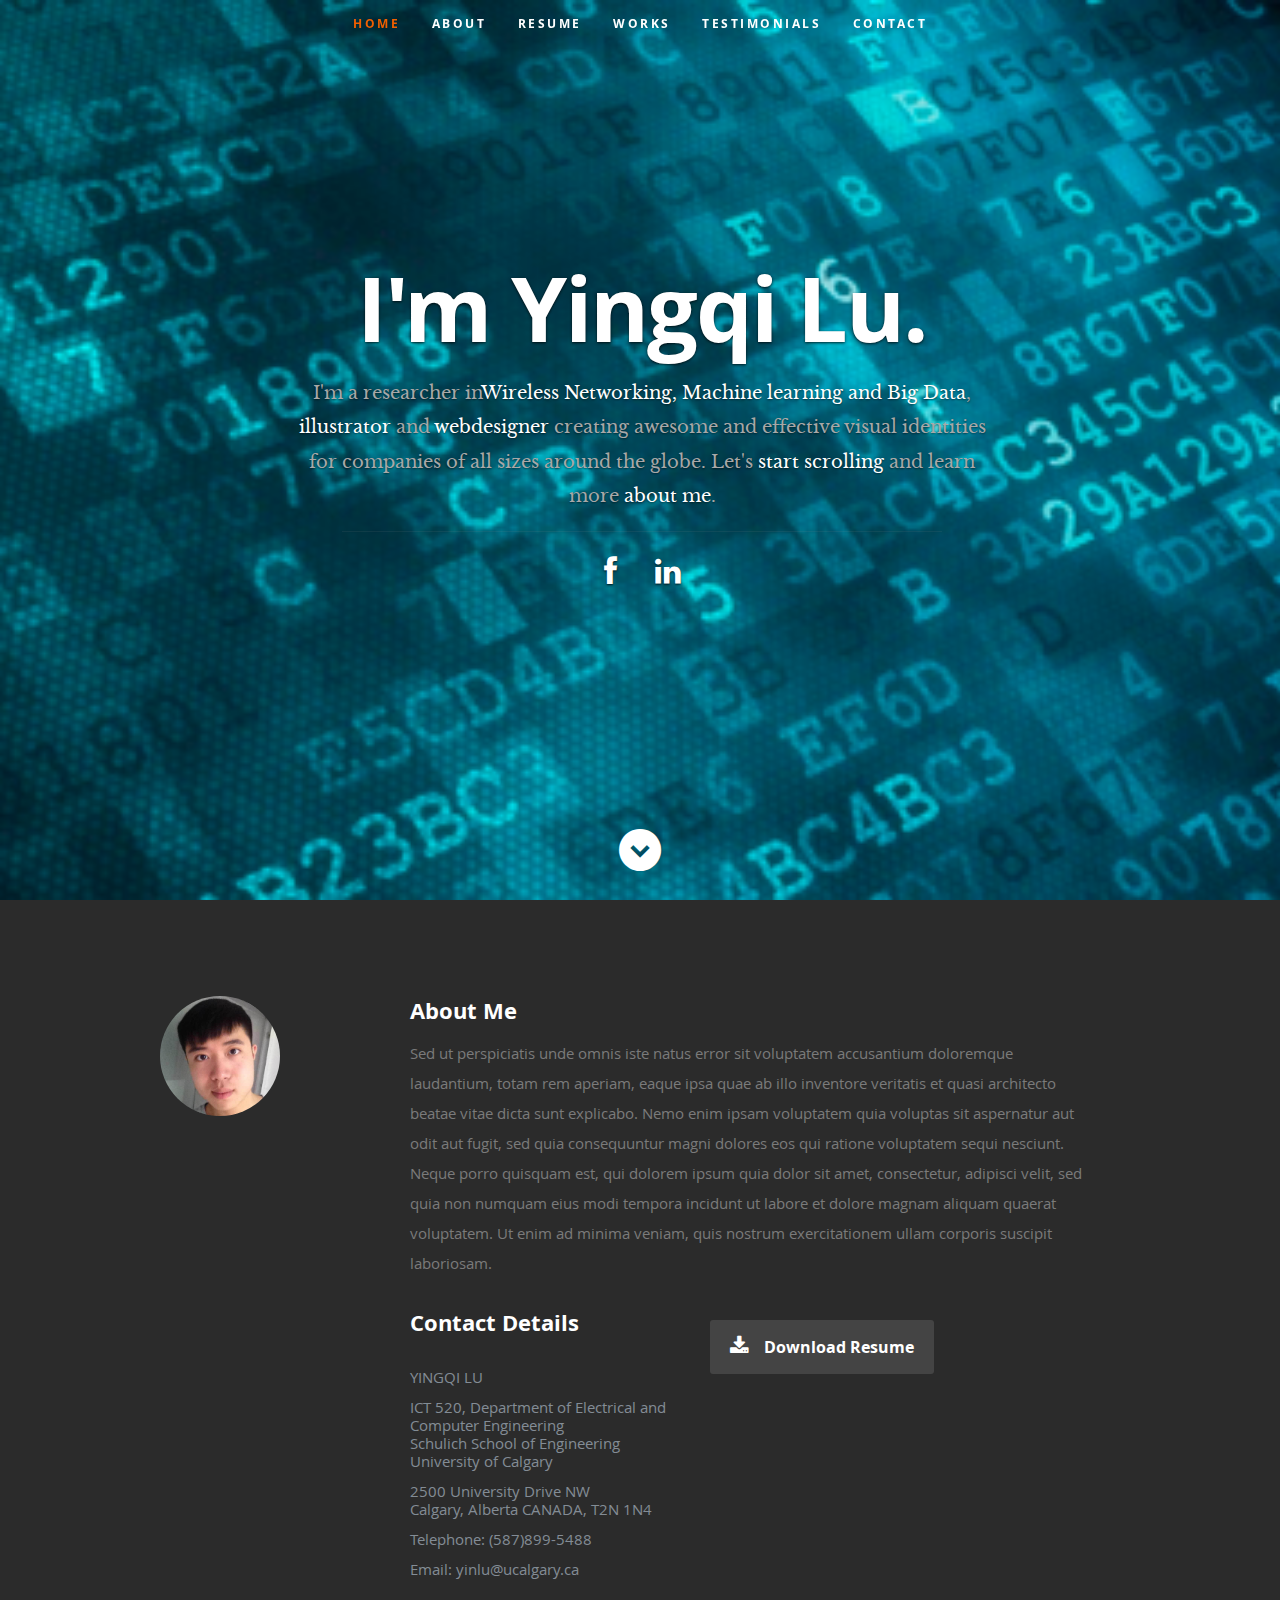
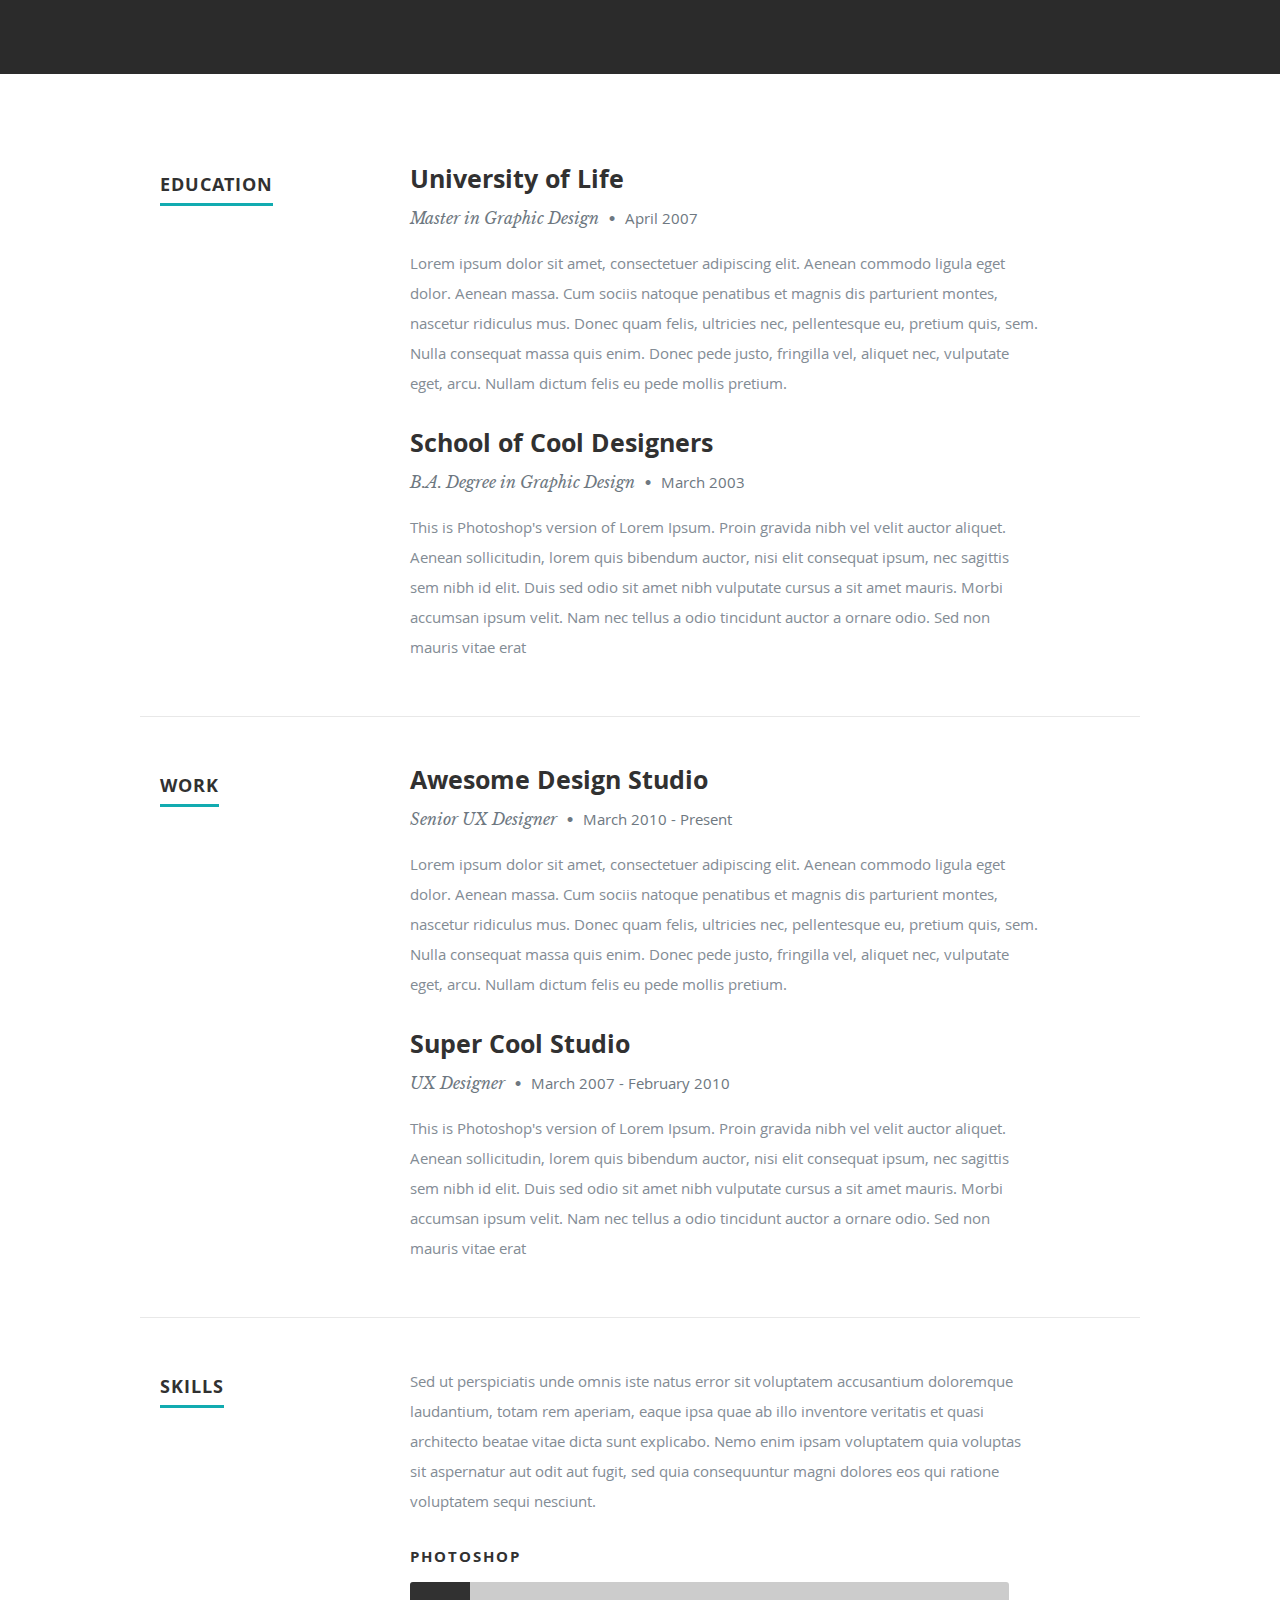
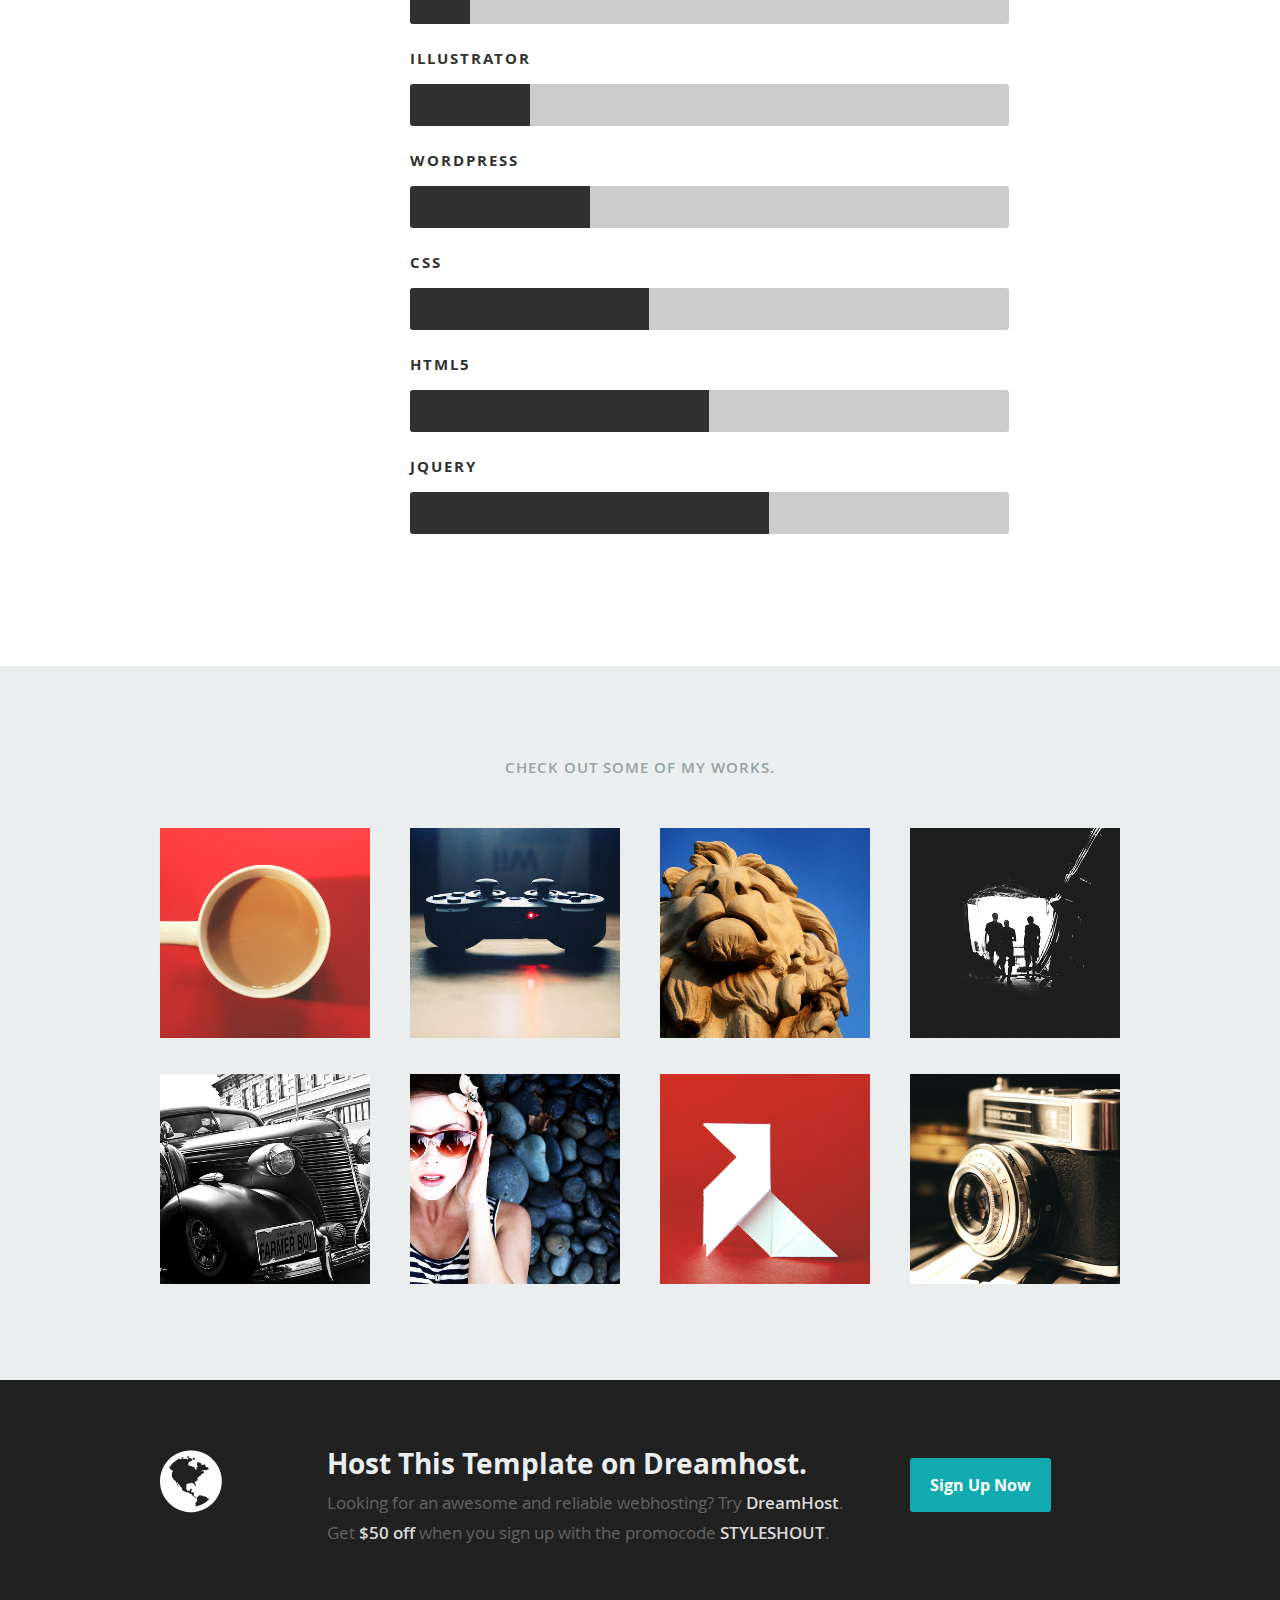
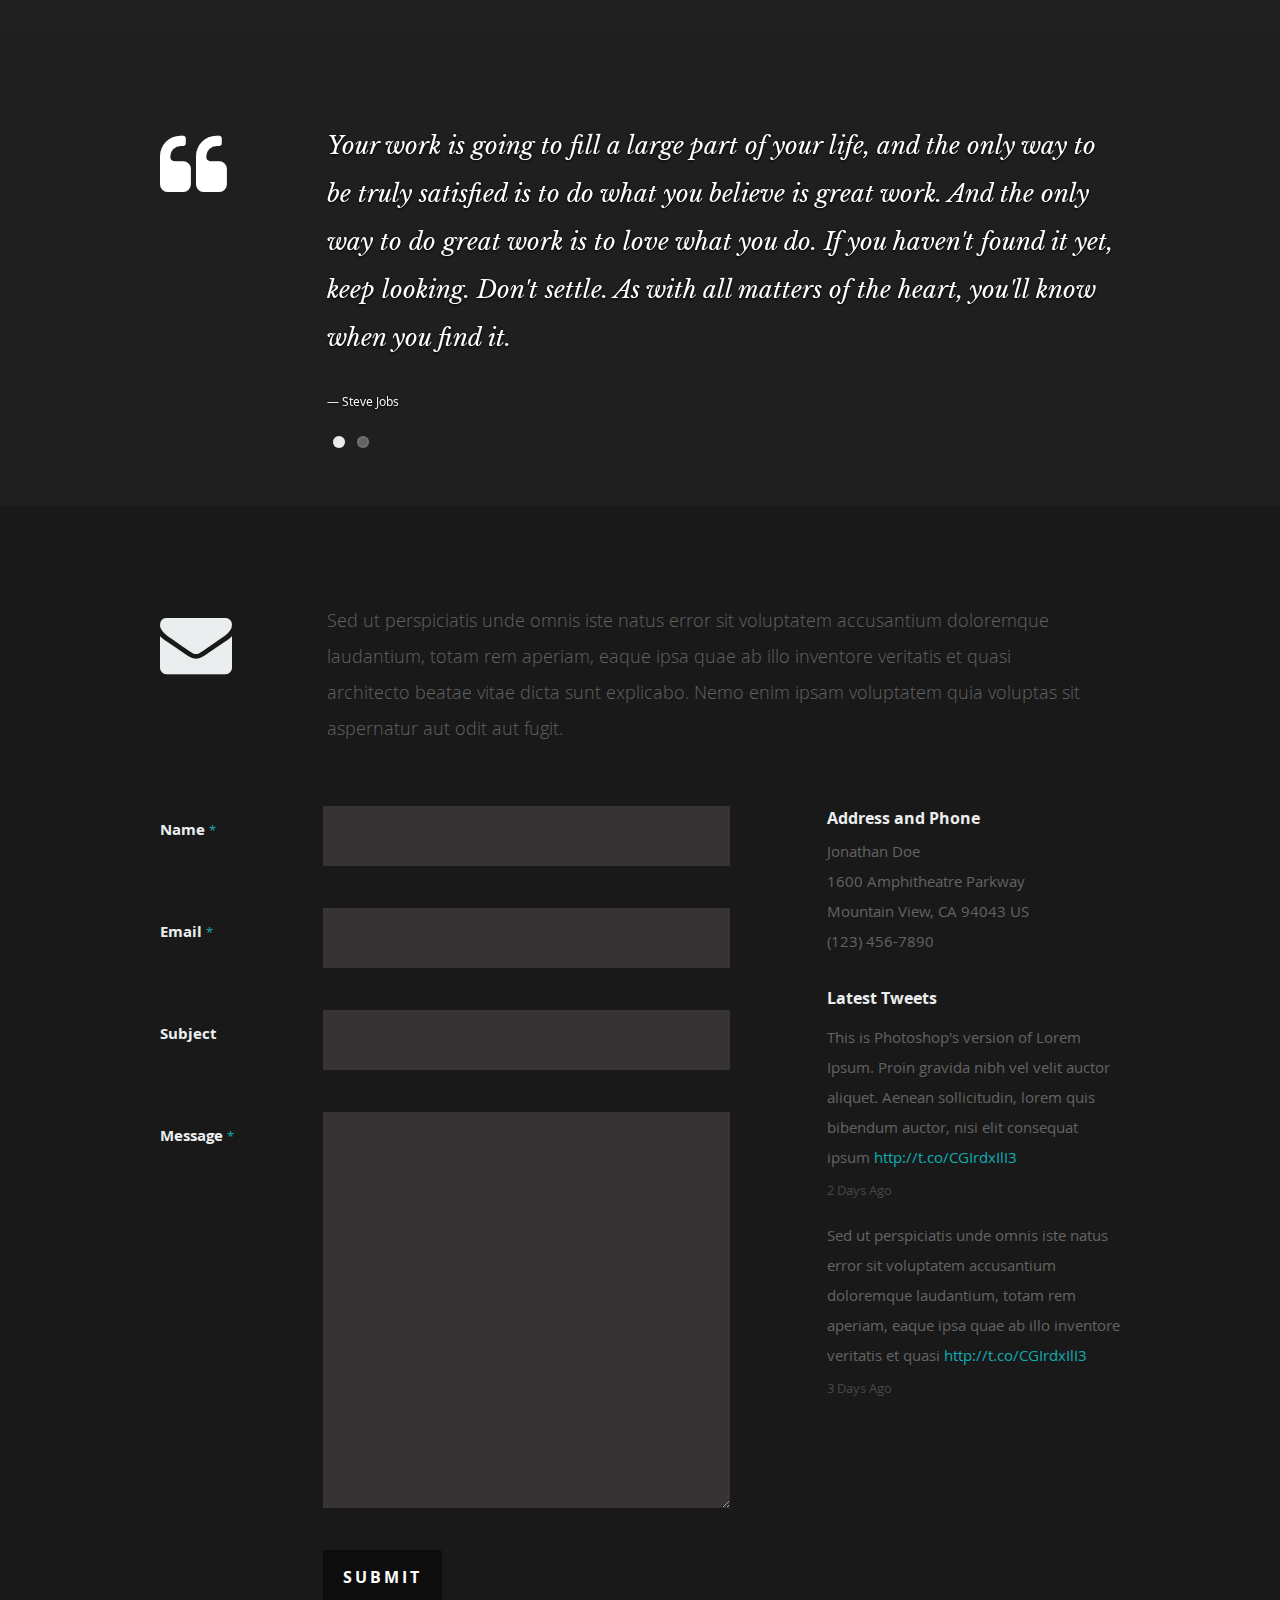
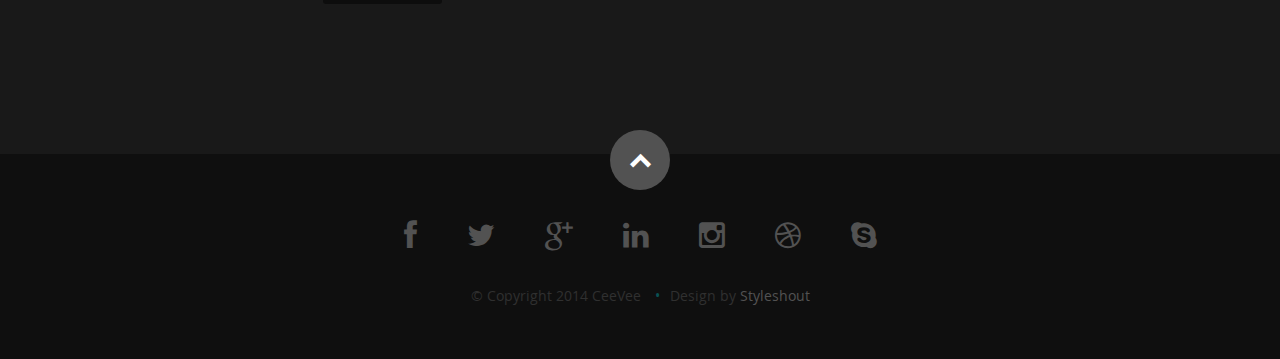
==== Yingqi_Webpage/index.html @ 2af3cd2d "This is work do for Yingqi Lu's Webpage" ====
﻿<!DOCTYPE html> 
<!-- ---- 有改动,但暂时没研究啥意思，或需要改否 ---- -->
<!--[if lt IE 8 ]--><html class="no-js ie ie7" lang="en"> <!--[endif]-->
<!--[if IE 8 ]--><html class="no-js ie ie8" lang="en"> <!--[endif]-->
<!--[if (gte IE 8)|!(IE)]><!--><html class="no-js" lang="en"> <!--<![endif]-->
<head>

   <!-- Basic Page Needs 
   ---- 此处改动了网页标签名称以及描述，meta标签后的东西不是给浏览网页者看的，所以网页上不会显示 ----
   ================================================== -->
   <meta charset="utf-8">
	<title>Yingqi Lu's Homepage</title>
	<meta name="description" content="Personal homepage of Yingqi Lu">
	<meta name="author" content="">

   <!-- Mobile Specific Metas
   ================================================== -->
	<meta name="viewport" content="width=device-width, initial-scale=1, maximum-scale=1">

	<!-- CSS 
   ---- 需研究，为啥可以不加type="text/css" ----
   ================================================== -->
   <link rel="stylesheet" href="css/default.css">
	<link rel="stylesheet" href="css/layout.css">
   <link rel="stylesheet" href="css/media-queries.css ">
   <link rel="stylesheet" href="css/magnific-popup.css">

   <!-- Script 
   ---- 为啥可以不加type="text/javascript" ----
   ================================================== -->
	<script src="js/modernizr.js"></script>

   <!-- Favicons 
   ---- 收藏夹图标，可改 ----
	================================================== -->
	<link rel="shortcut icon" href="favicon.png" >

   <!-- URL target
   ---- 新添加：Using for downloading with new page ---- 
   ================================================== -->
   <base target="_blank">

</head>

<body>

   <!-- Header
   ================================================== -->
   <header id="home">

      <nav id="nav-wrap">
         <!-- ---- show nav 和 hide nav 给mobile user用，待研究 ---- -->
         <a class="mobile-btn" href="#nav-wrap" title="Show navigation">Show navigation</a>
	      <a class="mobile-btn" href="#" title="Hide navigation">Hide navigation</a>

         <ul id="nav" class="nav">
            <li class="current"><a class="smoothscroll" href="#home">Home</a></li>
            <li><a class="smoothscroll" href="#about">About</a></li>
	         <li><a class="smoothscroll" href="#resume">Resume</a></li>
            <li><a class="smoothscroll" href="#portfolio">Works</a></li>
            <li><a class="smoothscroll" href="#testimonials">Testimonials</a></li>
            <li><a class="smoothscroll" href="#contact">Contact</a></li>
         </ul> <!-- end #nav -->

      </nav> <!-- end #nav-wrap -->

      <div class="row banner">
         <div class="banner-text">
            <h1 class="responsive-headline">I'm Yingqi Lu.</h1>
            <h3>I'm a researcher in<span>Wireless Networking, Machine learning and Big Data</span>, <span>illustrator</span> and <span>webdesigner</span> creating awesome and
            effective visual identities for companies of all sizes around the globe. Let's <a class="smoothscroll" href="#about">start scrolling</a>
            and learn more <a class="smoothscroll" href="#about">about me</a>.</h3>
            <hr />
            <ul class="social">
               <!-- ---- 没有链接的暂时先注释掉了 ---- -->
               <li><a href="https://www.facebook.com/lyqet"><i class="fa fa-facebook"></i></a></li>
               <!--li><a href="#"><i class="fa fa-twitter"></i></a></li-->
               <!--li><a href="#"><i class="fa fa-google-plus"></i></a></li-->
               <li><a href="https://www.linkedin.com/pub/yingqi-lu/a4/7b/729"><i class="fa fa-linkedin"></i></a></li>
               <!--li><a href="#"><i class="fa fa-instagram"></i></a></li-->
               <!--li><a href="#"><i class="fa fa-dribbble"></i></a></li-->
               <!--li><a href="#"><i class="fa fa-skype"></i></a></li-->
            </ul>
         </div>
      </div>

      <p class="scrolldown">
         <a class="smoothscroll" href="#about"><i class="icon-down-circle"></i></a>
      </p>

   </header> <!-- Header End -->


   <!-- About Section
   ================================================== -->
   <section id="about">

      <div class="row">

         <div class="three columns">

            <img class="profile-pic"  src="images/profilepic.jpg" alt="" />

         </div>

         <div class="nine columns main-col">

            <h2>About Me</h2>

            <p>Sed ut perspiciatis unde omnis iste natus error sit voluptatem accusantium doloremque laudantium, totam rem aperiam,
            eaque ipsa quae ab illo inventore veritatis et quasi architecto beatae vitae dicta sunt explicabo. Nemo enim ipsam
            voluptatem quia voluptas sit aspernatur aut odit aut fugit, sed quia consequuntur magni dolores eos qui ratione
            voluptatem sequi nesciunt. Neque porro quisquam est, qui dolorem ipsum quia dolor sit amet, consectetur, adipisci velit,
            sed quia non numquam eius modi tempora incidunt ut labore et dolore magnam aliquam quaerat voluptatem.
            Ut enim ad minima veniam, quis nostrum exercitationem ullam corporis suscipit laboriosam.
            </p>

            <div class="row">

               <div class="columns contact-details">

                  <h2>Contact Details</h2>
                  <p class="address">   
                     <!-- ---- 加了<ul> <li>标签，无序列表,修改了格式换行等 ---- -->
						   <ul>
                        <li><span>YINGQI LU</span></li> <!-- ---- 可加style改颜色，可加了<i>标签斜体字 ---- -->
                        <li><span>ICT 520, Department of Electrical and Computer Engineering<br>Schulich School of Engineering<br>University of Calgary</span></li>
                        <li><span>2500 University Drive NW<br>Calgary, Alberta CANADA, T2N 1N4</span></li>
                        <li><span>Telephone: (587)899-5488</span><br></li>
                        <li><span>Email: yinlu@ucalgary.ca</span></li>
                     </ul>
		            </p>

               </div>

               <div class="columns download">
                  <p>   <!-- ---- 添加下载的路径了,pdf文件放在此文件夹里就行了 ---- -->
                     <a href="resume/resume_sample.pdf" class="button"><i class="fa fa-download"></i>Download Resume</a>
                  </p>
               </div>

            </div> <!-- end row -->

         </div> <!-- end .main-col -->

      </div>

   </section> <!-- About Section End-->


   <!-- Resume Section
   ================================================== -->
   <section id="resume">

      <!-- Education
      =============================================== -->
      <div class="row education">

         <div class="three columns header-col">
            <h1><span>Education</span></h1>
         </div>

         <div class="nine columns main-col">

            <div class="row item">

               <div class="twelve columns">

                  <h3>University of Life</h3>
                  <p class="info">Master in Graphic Design <span>&bull;</span> <em class="date">April 2007</em></p>

                  <p>
                  Lorem ipsum dolor sit amet, consectetuer adipiscing elit. Aenean commodo ligula eget dolor. Aenean massa.
                  Cum sociis natoque penatibus et magnis dis parturient montes, nascetur ridiculus mus. Donec quam felis,
                  ultricies nec, pellentesque eu, pretium quis, sem. Nulla consequat massa quis enim.
                  Donec pede justo, fringilla vel, aliquet nec, vulputate eget, arcu. Nullam dictum felis eu pede mollis pretium.
                  </p>

               </div>

            </div> <!-- item end -->

            <div class="row item">

               <div class="twelve columns">

                  <h3>School of Cool Designers</h3>
                  <p class="info">B.A. Degree in Graphic Design <span>&bull;</span> <em class="date">March 2003</em></p>

                  <p>
                  This is Photoshop's version  of Lorem Ipsum. Proin gravida nibh vel velit auctor aliquet.
                  Aenean sollicitudin, lorem quis bibendum auctor, nisi elit consequat ipsum, nec sagittis sem
                  nibh id elit. Duis sed odio sit amet nibh vulputate cursus a sit amet mauris. Morbi accumsan
                  ipsum velit. Nam nec tellus a odio tincidunt auctor a ornare odio. Sed non  mauris vitae erat
                  </p>

               </div>

            </div> <!-- item end -->

         </div> <!-- main-col end -->

      </div> <!-- End Education -->


      <!-- Work
      ============================================== -->
      <div class="row work">

         <div class="three columns header-col">
            <h1><span>Work</span></h1>
         </div>

         <div class="nine columns main-col">

            <div class="row item">

               <div class="twelve columns">

                  <h3>Awesome Design Studio</h3>
                  <p class="info">Senior UX Designer <span>&bull;</span> <em class="date">March 2010 - Present</em></p>

                  <p>
                  Lorem ipsum dolor sit amet, consectetuer adipiscing elit. Aenean commodo ligula eget dolor. Aenean massa.
                  Cum sociis natoque penatibus et magnis dis parturient montes, nascetur ridiculus mus. Donec quam felis,
                  ultricies nec, pellentesque eu, pretium quis, sem. Nulla consequat massa quis enim.
                  Donec pede justo, fringilla vel, aliquet nec, vulputate eget, arcu. Nullam dictum felis eu pede mollis pretium.
                  </p>

               </div>

            </div> <!-- item end -->

            <div class="row item">

               <div class="twelve columns">

                  <h3>Super Cool Studio</h3>
                  <p class="info">UX Designer <span>&bull;</span> <em class="date">March 2007 - February 2010</em></p>

                  <p>
                  This is Photoshop's version  of Lorem Ipsum. Proin gravida nibh vel velit auctor aliquet.
                  Aenean sollicitudin, lorem quis bibendum auctor, nisi elit consequat ipsum, nec sagittis sem
                  nibh id elit. Duis sed odio sit amet nibh vulputate cursus a sit amet mauris. Morbi accumsan
                  ipsum velit. Nam nec tellus a odio tincidunt auctor a ornare odio. Sed non  mauris vitae erat
                  </p>

               </div>

            </div> <!-- item end -->

         </div> <!-- main-col end -->

      </div> <!-- End Work -->


      <!-- Skills
      =============================================== -->
      <div class="row skill">

         <div class="three columns header-col">
            <h1><span>Skills</span></h1>
         </div>

         <div class="nine columns main-col">

            <p>Sed ut perspiciatis unde omnis iste natus error sit voluptatem accusantium doloremque laudantium, totam rem aperiam,
            eaque ipsa quae ab illo inventore veritatis et quasi architecto beatae vitae dicta sunt explicabo. Nemo enim ipsam
            voluptatem quia voluptas sit aspernatur aut odit aut fugit, sed quia consequuntur magni dolores eos qui ratione
            voluptatem sequi nesciunt.
            </p>

				<div class="bars">

				   <ul class="skills">  <!-- ---- layout.css的328行开始 ---- -->
					   <li><span class="bar-expand photoshop"></span><em>Photoshop</em></li>
                  <li><span class="bar-expand illustrator"></span><em>Illustrator</em></li>
						<li><span class="bar-expand wordpress"></span><em>Wordpress</em></li>
						<li><span class="bar-expand css"></span><em>CSS</em></li>
						<li><span class="bar-expand html5"></span><em>HTML5</em></li>
                  <li><span class="bar-expand jquery"></span><em>jQuery</em></li>
					</ul>

				</div><!-- end skill-bars -->

			</div> <!-- main-col end -->

      </div> <!-- End skills -->

   </section> <!-- Resume Section End-->


   <!-- Portfolio Section
   ================================================== -->
   <section id="portfolio">

      <div class="row">

         <div class="twelve columns collapsed">

            <h1>Check Out Some of My Works.</h1>

            <!-- portfolio-wrapper -->
            <div id="portfolio-wrapper" class="bgrid-quarters s-bgrid-thirds cf">

          	   <div class="columns portfolio-item">
                  <div class="item-wrap">

                     <a href="#modal-01" title="">
                        <img alt="" src="images/portfolio/coffee.jpg">
                        <div class="overlay">
                           <div class="portfolio-item-meta">
          					      <h5>Coffee</h5>
                              <p>Illustrration</p>
          					   </div>
                        </div>
                        <div class="link-icon"><i class="icon-plus"></i></div>
                     </a>

                  </div>
          		</div> <!-- item end -->

               <div class="columns portfolio-item">
                  <div class="item-wrap">

                     <a href="#modal-02" title="">
                        <img alt="" src="images/portfolio/console.jpg">
                        <div class="overlay">
                           <div class="portfolio-item-meta">
          					      <h5>Console</h5>
                              <p>Web Development</p>
          					   </div>
                        </div>
                        <div class="link-icon"><i class="icon-plus"></i></div>
                     </a>

                  </div>
          		</div> <!-- item end -->

               <div class="columns portfolio-item">
                  <div class="item-wrap">

                     <a href="#modal-03" title="">
                        <img alt="" src="images/portfolio/judah.jpg">
                        <div class="overlay">
                           <div class="portfolio-item-meta">
          					      <h5>Judah</h5>
                              <p>Webdesign</p>
          					   </div>
                        </div>
                        <div class="link-icon"><i class="icon-plus"></i></div>
                     </a>

                  </div>
          		</div> <!-- item end -->

               <div class="columns portfolio-item">
                  <div class="item-wrap">

                     <a href="#modal-04" title="">
                        <img alt="" src="images/portfolio/into-the-light.jpg">
                        <div class="overlay">
                           <div class="portfolio-item-meta">
          					      <h5>Into The Light</h5>
                              <p>Photography</p>
          					   </div>
                        </div>
                        <div class="link-icon"><i class="icon-plus"></i></div>
                     </a>

                  </div>
          		</div> <!-- item end -->

               <div class="columns portfolio-item">
                  <div class="item-wrap">

                     <a href="#modal-05" title="">
                        <img alt="" src="images/portfolio/farmerboy.jpg">
                        <div class="overlay">
                           <div class="portfolio-item-meta">
          					      <h5>Farmer Boy</h5>
                              <p>Branding</p>
          					   </div>
                        </div>
                        <div class="link-icon"><i class="icon-plus"></i></div>
                     </a>

                  </div>
          		</div> <!-- item end -->

               <div class="columns portfolio-item">
                  <div class="item-wrap">

                     <a href="#modal-06" title="">
                        <img alt="" src="images/portfolio/girl.jpg">
                        <div class="overlay">
                           <div class="portfolio-item-meta">
          					      <h5>Girl</h5>
                              <p>Photography</p>
          					   </div>
                        </div>
                        <div class="link-icon"><i class="icon-plus"></i></div>
                     </a>

                  </div>
          		</div> <!-- item end -->

               <div class="columns portfolio-item">
                  <div class="item-wrap">

                     <a href="#modal-07" title="">
                        <img alt="" src="images/portfolio/origami.jpg">
                        <div class="overlay">
                           <div class="portfolio-item-meta">
          					      <h5>Origami</h5>
                              <p>Illustrration</p>
          					   </div>
                        </div>
                        <div class="link-icon"><i class="icon-plus"></i></div>
                     </a>

                  </div>
          		</div> <!-- item end -->

               <div class="columns portfolio-item">
                  <div class="item-wrap">

                     <a href="#modal-08" title="">
                        <img alt="" src="images/portfolio/retrocam.jpg">
                        <div class="overlay">
                           <div class="portfolio-item-meta">
          					      <h5>Retrocam</h5>
                              <p>Web Development</p>
          					   </div>
                        </div>
                        <div class="link-icon"><i class="icon-plus"></i></div>
                     </a>

                  </div>
          		</div>  <!-- item end -->

            </div> <!-- portfolio-wrapper end -->

         </div> <!-- twelve columns end -->


         <!-- Modal Popup
	      ============================================================= -->

         <div id="modal-01" class="popup-modal mfp-hide">

		      <img class="scale-with-grid" src="images/portfolio/modals/m-coffee.jpg" alt="" />

		      <div class="description-box">
			      <h4>Coffee Cup</h4>
			      <p>Proin gravida nibh vel velit auctor aliquet. Aenean sollicitudin, lorem quis bibendum auctor, nisi elit consequat ipsum, nec sagittis sem nibh id elit.</p>
               <span class="categories"><i class="fa fa-tag"></i>Branding, Webdesign</span>
		      </div>

            <div class="link-box">
               <a href="http://www.behance.net">Details</a>
		         <a class="popup-modal-dismiss">Close</a>
            </div>

	      </div><!-- modal-01 End -->

         <div id="modal-02" class="popup-modal mfp-hide">

		      <img class="scale-with-grid" src="images/portfolio/modals/m-console.jpg" alt="" />

		      <div class="description-box">
			      <h4>Console</h4>
			      <p>Proin gravida nibh vel velit auctor aliquet. Aenean sollicitudin, lorem quis bibendum auctor, nisi elit consequat ipsum, nec sagittis sem nibh id elit.</p>
               <span class="categories"><i class="fa fa-tag"></i>Branding, Web Development</span>
		      </div>

            <div class="link-box">
               <a href="http://www.behance.net">Details</a>
		         <a class="popup-modal-dismiss">Close</a>
            </div>

	      </div><!-- modal-02 End -->

         <div id="modal-03" class="popup-modal mfp-hide">

		      <img class="scale-with-grid" src="images/portfolio/modals/m-judah.jpg" alt="" />

		      <div class="description-box">
			      <h4>Judah</h4>
			      <p>Proin gravida nibh vel velit auctor aliquet. Aenean sollicitudin, lorem quis bibendum auctor, nisi elit consequat ipsum, nec sagittis sem nibh id elit.</p>
               <span class="categories"><i class="fa fa-tag"></i>Branding</span>
		      </div>

            <div class="link-box">
               <a href="http://www.behance.net">Details</a>
		         <a class="popup-modal-dismiss">Close</a>
            </div>

	      </div><!-- modal-03 End -->

         <div id="modal-04" class="popup-modal mfp-hide">

		      <img class="scale-with-grid" src="images/portfolio/modals/m-intothelight.jpg" alt="" />

		      <div class="description-box">
			      <h4>Into the Light</h4>
			      <p>Proin gravida nibh vel velit auctor aliquet. Aenean sollicitudin, lorem quis bibendum auctor, nisi elit consequat ipsum, nec sagittis sem nibh id elit.</p>
               <span class="categories"><i class="fa fa-tag"></i>Photography</span>
		      </div>

            <div class="link-box">
               <a href="http://www.behance.net">Details</a>
		         <a class="popup-modal-dismiss">Close</a>
            </div>

	      </div><!-- modal-04 End -->

         <div id="modal-05" class="popup-modal mfp-hide">

		      <img class="scale-with-grid" src="images/portfolio/modals/m-farmerboy.jpg" alt="" />

		      <div class="description-box">
			      <h4>Farmer Boy</h4>
			      <p>Proin gravida nibh vel velit auctor aliquet. Aenean sollicitudin, lorem quis bibendum auctor, nisi elit consequat ipsum, nec sagittis sem nibh id elit.</p>
               <span class="categories"><i class="fa fa-tag"></i>Branding, Webdesign</span>
		      </div>

            <div class="link-box">
               <a href="http://www.behance.net">Details</a>
		         <a class="popup-modal-dismiss">Close</a>
            </div>

	      </div><!-- modal-05 End -->

         <div id="modal-06" class="popup-modal mfp-hide">

		      <img class="scale-with-grid" src="images/portfolio/modals/m-girl.jpg" alt="" />

		      <div class="description-box">
			      <h4>Girl</h4>
			      <p>Proin gravida nibh vel velit auctor aliquet. Aenean sollicitudin, lorem quis bibendum auctor, nisi elit consequat ipsum, nec sagittis sem nibh id elit.</p>
               <span class="categories"><i class="fa fa-tag"></i>Photography</span>
		      </div>

            <div class="link-box">
               <a href="http://www.behance.net">Details</a>
		         <a class="popup-modal-dismiss">Close</a>
            </div>

	      </div><!-- modal-06 End -->

         <div id="modal-07" class="popup-modal mfp-hide">

		      <img class="scale-with-grid" src="images/portfolio/modals/m-origami.jpg" alt="" />

		      <div class="description-box">
			      <h4>Origami</h4>
			      <p>Proin gravida nibh vel velit auctor aliquet. Aenean sollicitudin, lorem quis bibendum auctor, nisi elit consequat ipsum, nec sagittis sem nibh id elit.</p>
               <span class="categories"><i class="fa fa-tag"></i>Branding, Illustration</span>
		      </div>

            <div class="link-box">
               <a href="http://www.behance.net">Details</a>
		         <a class="popup-modal-dismiss">Close</a>
            </div>

	      </div><!-- modal-07 End -->

         <div id="modal-08" class="popup-modal mfp-hide">

		      <img class="scale-with-grid" src="images/portfolio/modals/m-retrocam.jpg" alt="" />

		      <div class="description-box">
			      <h4>Retrocam</h4>
			      <p>Proin gravida nibh vel velit auctor aliquet. Aenean sollicitudin, lorem quis bibendum auctor, nisi elit consequat ipsum, nec sagittis sem nibh id elit.</p>
               <span class="categories"><i class="fa fa-tag"></i>Webdesign, Photography</span>
		      </div>

            <div class="link-box">
               <a href="http://www.behance.net">Details</a>
		         <a class="popup-modal-dismiss">Close</a>
            </div>

	      </div><!-- modal-01 End -->


      </div> <!-- row End -->

   </section> <!-- Portfolio Section End-->


   <!-- Call-To-Action Section
   ================================================== -->
   <section id="call-to-action">

      <div class="row">

         <div class="two columns header-col">

            <h1><span>Get Hosting.</span></h1>

         </div>

         <div class="seven columns">

            <h2><a href="http://www.dreamhost.com/r.cgi?287326|STYLESHOUT">Host This Template on Dreamhost.</a></h2>
            <p>Looking for an awesome and reliable webhosting? Try <a href="http://www.dreamhost.com/r.cgi?287326|STYLESHOUT"><span>DreamHost</span></a>.
					Get <span>$50 off</span> when you sign up with the promocode <span>STYLESHOUT</span>. 
					<!-- Simply type	the promocode in the box labeled “Promo Code” when placing your order. --></p>

         </div>

         <div class="three columns action">

            <a href="http://www.dreamhost.com/r.cgi?287326|STYLESHOUT" class="button">Sign Up Now</a>

         </div>

      </div>

   </section> <!-- Call-To-Action Section End-->


   <!-- Testimonials Section
   ================================================== -->
   <section id="testimonials">

      <div class="text-container">

         <div class="row">

            <div class="two columns header-col">

               <h1><span>Client Testimonials</span></h1>

            </div>

            <div class="ten columns flex-container">

               <div class="flexslider">

                  <ul class="slides">

                     <li>
                        <blockquote>
                           <p>Your work is going to fill a large part of your life, and the only way to be truly satisfied is
                           to do what you believe is great work. And the only way to do great work is to love what you do.
                           If you haven't found it yet, keep looking. Don't settle. As with all matters of the heart, you'll know when you find it.
                           </p>
                           <cite>Steve Jobs</cite>
                        </blockquote>
                     </li> <!-- slide ends -->

                     <li>
                        <blockquote>
                           <p>This is Photoshop's version  of Lorem Ipsum. Proin gravida nibh vel velit auctor aliquet.
                           Aenean sollicitudin, lorem quis bibendum auctor, nisi elit consequat ipsum, nec sagittis sem
                           nibh id elit. Duis sed odio sit amet nibh vulputate cursus a sit amet mauris.
                           </p>
                           <cite>Mr. Adobe</cite>
                        </blockquote>
                     </li> <!-- slide ends -->

                  </ul>

               </div> <!-- div.flexslider ends -->

            </div> <!-- div.flex-container ends -->

         </div> <!-- row ends -->

       </div>  <!-- text-container ends -->

   </section> <!-- Testimonials Section End-->


   <!-- Contact Section
   ================================================== -->
   <section id="contact">

         <div class="row section-head">

            <div class="two columns header-col">

               <h1><span>Get In Touch.</span></h1>

            </div>

            <div class="ten columns">

                  <p class="lead">Sed ut perspiciatis unde omnis iste natus error sit voluptatem accusantium doloremque laudantium, totam rem aperiam,
                  eaque ipsa quae ab illo inventore veritatis et quasi architecto beatae vitae dicta sunt explicabo. Nemo enim ipsam
                  voluptatem quia voluptas sit aspernatur aut odit aut fugit.
                  </p>

            </div>

         </div>

         <div class="row">

            <div class="eight columns">

               <!-- form -->
               <form action="" method="post" id="contactForm" name="contactForm">
					<fieldset>

                  <div>
						   <label for="contactName">Name <span class="required">*</span></label>
						   <input type="text" value="" size="35" id="contactName" name="contactName">
                  </div>

                  <div>
						   <label for="contactEmail">Email <span class="required">*</span></label>
						   <input type="text" value="" size="35" id="contactEmail" name="contactEmail">
                  </div>

                  <div>
						   <label for="contactSubject">Subject</label>
						   <input type="text" value="" size="35" id="contactSubject" name="contactSubject">
                  </div>

                  <div>
                     <label for="contactMessage">Message <span class="required">*</span></label>
                     <textarea cols="50" rows="15" id="contactMessage" name="contactMessage"></textarea>
                  </div>

                  <div>
                     <button class="submit">Submit</button>
                     <span id="image-loader">
                        <img alt="" src="images/loader.gif">
                     </span>
                  </div>

					</fieldset>
				   </form> <!-- Form End -->

               <!-- contact-warning -->
               <div id="message-warning"> Error boy</div>
               <!-- contact-success -->
				   <div id="message-success">
                  <i class="fa fa-check"></i>Your message was sent, thank you!<br>
				   </div>

            </div>


            <aside class="four columns footer-widgets">

               <div class="widget widget_contact">

					   <h4>Address and Phone</h4>
					   <p class="address">
						   Jonathan Doe<br>
						   1600 Amphitheatre Parkway <br>
						   Mountain View, CA 94043 US<br>
						   <span>(123) 456-7890</span>
					   </p>

				   </div>

               <div class="widget widget_tweets">

                  <h4 class="widget-title">Latest Tweets</h4>

                  <ul id="twitter">
                     <li>
                        <span>
                        This is Photoshop's version  of Lorem Ipsum. Proin gravida nibh vel velit auctor aliquet.
                        Aenean sollicitudin, lorem quis bibendum auctor, nisi elit consequat ipsum
                        <a href="#">http://t.co/CGIrdxIlI3</a>
                        </span>
                        <b><a href="#">2 Days Ago</a></b>
                     </li>
                     <li>
                        <span>
                        Sed ut perspiciatis unde omnis iste natus error sit voluptatem accusantium doloremque laudantium, totam rem aperiam,
                        eaque ipsa quae ab illo inventore veritatis et quasi
                        <a href="#">http://t.co/CGIrdxIlI3</a>
                        </span>
                        <b><a href="#">3 Days Ago</a></b>
                     </li>
                  </ul>

		         </div>

            </aside>

      </div>

   </section> <!-- Contact Section End-->


   <!-- footer
   ================================================== -->
   <footer>

      <div class="row">

         <div class="twelve columns">

            <ul class="social-links">
               <li><a href="#"><i class="fa fa-facebook"></i></a></li>
               <li><a href="#"><i class="fa fa-twitter"></i></a></li>
               <li><a href="#"><i class="fa fa-google-plus"></i></a></li>
               <li><a href="#"><i class="fa fa-linkedin"></i></a></li>
               <li><a href="#"><i class="fa fa-instagram"></i></a></li>
               <li><a href="#"><i class="fa fa-dribbble"></i></a></li>
               <li><a href="#"><i class="fa fa-skype"></i></a></li>
            </ul>

            <ul class="copyright">
               <li>&copy; Copyright 2014 CeeVee</li>
               <li>Design by <a title="Styleshout" href="http://www.styleshout.com/">Styleshout</a></li>   
            </ul>

         </div>

         <div id="go-top"><a class="smoothscroll" title="Back to Top" href="#home"><i class="icon-up-open"></i></a></div>

      </div>

   </footer> <!-- Footer End-->

   <!-- Java Script
   ================================================== -->
   <script src="http://ajax.googleapis.com/ajax/libs/jquery/1.10.2/jquery.min.js"></script>
   <script>window.jQuery || document.write('<script src="js/jquery-1.10.2.min.js"><\/script>')</script>
   <script type="text/javascript" src="js/jquery-migrate-1.2.1.min.js"></script>

   <script src="js/jquery.flexslider.js"></script>
   <script src="js/waypoints.js"></script>
   <script src="js/jquery.fittext.js"></script>
   <script src="js/magnific-popup.js"></script>
   <script src="js/init.js"></script>

</body>

</html>
---- Yingqi_Webpage/css/default.css ----
/*
=====================================================================
*   Ceevee v1.0 Default Stylesheet
*   url: styleshout.com
*   03-17-2014
=====================================================================

TOC:
a. Webfonts and Icon fonts
b. Reset
c. Default Styles
   1. Basic
   2. Typography
   3. Links
   4. Images
   5. Buttons
   6. Forms
d. Grid
e. Others
   1. Clearing
   2. Misc

=====================================================================  */

/* ------------------------------------------------------------------ */
/* a. Webfonts and Icon fonts
/* ------------------------------------------------------------------ */

@import url("fonts.css");
@import url("fontello/css/fontello.css");
@import url("font-awesome/css/font-awesome.min.css");

/* ------------------------------------------------------------------ */
/* b. Reset
      Adapted from:
      Normalize.css - https://github.com/necolas/normalize.css/
      HTML5 Doctor Reset - html5doctor.com/html-5-reset-stylesheet/
/* ------------------------------------------------------------------ */

html, body, div, span, object, iframe,
h1, h2, h3, h4, h5, h6, p, blockquote, pre,
abbr, address, cite, code,
del, dfn, em, img, ins, kbd, q, samp,
small, strong, sub, sup, var,
b, i,
dl, dt, dd, ol, ul, li,
fieldset, form, label, legend,
table, caption, tbody, tfoot, thead, tr, th, td,
article, aside, canvas, details, figcaption, figure,
footer, header, hgroup, menu, nav, section, summary,
time, mark, audio, video {
   margin: 0;
   padding: 0;
   border: 0;
   outline: 0;
   font-size: 100%;
   vertical-align: baseline;
   background: transparent;
}

article,aside,details,figcaption,figure,
footer,header,hgroup,menu,nav,section {
   display: block;
}

audio,
canvas,
video {
   display: inline-block;
}

audio:not([controls]) {
   display: none;
   height: 0;
}

[hidden] { display: none; }

code, kbd, pre, samp {
   font-family: monospace, serif;
   font-size: 1em;
}

pre {
   white-space: pre;
   white-space: pre-wrap;
   word-wrap: break-word;
}

blockquote, q { quotes: &#8220 &#8220; }

blockquote:before, blockquote:after,
q:before, q:after {
   content: '';
   content: none;
}

ins {
   background-color: #ff9;
   color: #000;
   text-decoration: none;
}

mark {
   background-color: #A7F4F6;
   color: #555;
}

del { text-decoration: line-through; }

abbr[title], dfn[title] {
   border-bottom: 1px dotted;
   cursor: help;
}

table {
   border-collapse: collapse;
   border-spacing: 0;
}


/* ------------------------------------------------------------------ */
/* c. Default and Basic Styles
      Adapted from:
      Skeleton CSS Framework - http://www.getskeleton.com/
      Typeplate Typographic Starter Kit - http://typeplate.com/
/* ------------------------------------------------------------------ */

/*  1. Basic  ------------------------------------------------------- */

*,
*:before,
*:after {
   -moz-box-sizing: border-box;
   -webkit-box-sizing: border-box;
   box-sizing: border-box;
}

html {
   font-size: 62.5%;
   -webkit-font-smoothing: antialiased;
}

body {
   background: #fff;
   font-family: 'opensans-regular', sans-serif;
   font-weight: normal;
   font-size: 15px;
   line-height: 30px;
	color: #838C95;

   -webkit-font-smoothing: antialiased; /* Fix for webkit rendering */
	-webkit-text-size-adjust: 100%;
}

/*  2. Typography
       Vertical rhythm with leading derived from 6
--------------------------------------------------------------------- */

h1, h2, h3, h4, h5, h6 {
   color: #313131;
	font-family: 'opensans-bold', sans-serif;
   font-weight: normal;
}
h1 a, h2 a, h3 a, h4 a, h5 a, h6 a { font-weight: inherit; }
h1 { font-size: 38px; line-height: 42px; margin-bottom: 12px; letter-spacing: -1px; }
h2 { font-size: 28px; line-height: 36px; margin-bottom: 6px; }
h3 { font-size: 22px; line-height: 30px; margin-bottom: 12px; }
h4 { font-size: 20px; line-height: 30px; margin-bottom: 6px; }
h5 { font-size: 18px; line-height: 30px; }
h6 { font-size: 14px; line-height: 30px; }
.subheader { }

p { margin: 0 0 30px 0; }
p img { margin: 0; }
p.lead {
   font: 19px/36px 'opensans-light', sans-serif;
   margin-bottom: 18px;
}

/* for 'em' and 'strong' tags, font-size and line-height should be same with
the body tag due to rendering problems in some browsers */
em { font: 15px/30px 'opensans-italic', sans-serif; }
strong, b { font: 15px/30px 'opensans-bold', sans-serif; }
small { font-size: 11px; line-height: inherit; }

/*	Blockquotes */
blockquote {
   margin: 30px 0px;
   padding-left: 40px;
   position: relative;
}
blockquote:before {
   content: "\201C";
   opacity: 0.45;
   font-size: 80px;
   line-height: 0px;
   margin: 0;
   font-family: arial, sans-serif;

   position: absolute;
   top:  30px;
	left: 0;
}
blockquote p {
   font-family: 'librebaskerville-italic', serif;
   padding: 0;
   font-size: 18px;
   line-height: 36px;
}
blockquote cite {
   display: block;
   font-size: 12px;
   font-style: normal;
   line-height: 18px;
}
blockquote cite:before { content: "\2014 \0020"; }
blockquote cite a,
blockquote cite a:visited { color: #8B9798; border: none }

/* ---------------------------------------------------------------------
/*  Pull Quotes Markup
/*
    <aside class="pull-quote">
		<blockquote>
			<p></p>
		</blockquote>
	 </aside>
/*
/* --------------------------------------------------------------------- */
.pull-quote {
   position: relative;
	padding: 18px 30px 18px 0px;
}
.pull-quote:before,
.pull-quote:after {
	height: 1em;
	opacity: 0.45;
	position: absolute;
	font-size: 80px;
   font-family: Arial, Sans-Serif;
}
.pull-quote:before {
	content: "\201C";
	top:  33px;
	left: 0;
}
.pull-quote:after {
	content: '\201D';
	bottom: -33px;
	right: 0;
}
.pull-quote blockquote {
   margin: 0;
}
.pull-quote blockquote:before {
   content: none;
}

/* Abbreviations */
abbr {
   font-family: 'opensans-bold', sans-serif;
	font-variant: small-caps;
	text-transform: lowercase;
   letter-spacing: .5px;
	color: gray;
}
abbr:hover { cursor: help; }

/* drop cap */
.drop-cap:first-letter {
	float: left;
	margin: 0;
	padding: 14px 6px 0 0;
	font-size: 84px;
	font-family: /* Copperplate */ 'opensans-bold', sans-serif;
   line-height: 60px;
	text-indent: 0;
	background: transparent;
	color: inherit;
}

hr { border: solid #E3E3E3; border-width: 1px 0 0; clear: both; margin: 11px 0 30px; height: 0; }


/*  3. Links  ------------------------------------------------------- */

a, a:visited {
   text-decoration: none;
   outline: 0;
   color: #11ABB0;

   -webkit-transition: color .3s ease-in-out;
   -moz-transition: color .3s ease-in-out;
   -o-transition: color .3s ease-in-out;
   transition: color .3s ease-in-out;
}
a:hover, a:focus { color: #313131; }
p a, p a:visited { line-height: inherit; }


/*  4. List  --------------------------------------------------------- */

ul, ol { margin-bottom: 24px; margin-top: 12px; }
ul { list-style: none outside; }
ol { list-style: decimal; }
ol, ul.square, ul.circle, ul.disc { margin-left: 30px; }
ul.square { list-style: square outside; }
ul.circle { list-style: circle outside; }
ul.disc { list-style: disc outside; }
ul ul, ul ol,
ol ol, ol ul { margin: 6px 0 6px 30px; }
ul ul li, ul ol li,
ol ol li, ol ul li { margin-bottom: 6px; }
li { line-height: 18px; margin-bottom: 12px; }
ul.large li { }
li p { }

/* ---------------------------------------------------------------------
/*  Stats Tab Markup

    <ul class="stats-tabs">
		<li><a href="#">[value]<b>[name]</b></a></li>
	 </ul>

    Extend this object into your markup.
/*
/* --------------------------------------------------------------------- */
.stats-tabs {
   padding: 0;
   margin: 24px 0;
}
.stats-tabs li {
	display: inline-block;
	margin: 0 10px 18px 0;
	padding: 0 10px 0 0;
	border-right: 1px solid #ccc;
}
.stats-tabs li:last-child {
	margin: 0;
	padding: 0;
	border: none;
}
.stats-tabs li a {
	display: inline-block;
	font-size: 22px;
	font-family: 'opensans-bold', sans-serif;
   border: none;
   color: #313131;
}
.stats-tabs li a:hover {
   color:#11ABB0;
}
.stats-tabs li a b {
	display: block;
	margin: 6px 0 0 0;
	font-size: 13px;
	font-family: 'opensans-regular', sans-serif;
   color: #8B9798;
}

/* definition list */
dl { margin: 12px 0; }
dt { margin: 0; color:#11ABB0; }
dd { margin: 0 0 0 20px; }

/* Lining Definition Style Markup */
.lining dt,
.lining dd {
	display: inline;
	margin: 0;
}
.lining dt + dt:before,
.lining dd + dt:before {
	content: "\A";
	white-space: pre;
}
.lining dd + dd:before {
	content: ", ";
}
.lining dd:before {
	content: ": ";
	margin-left: -0.2em;
}

/* Dictionary Definition Style Markup */
.dictionary-style dt {
	display: inline;
	counter-reset: definitions;
}
.dictionary-style dt + dt:before {
	content: ", ";
	margin-left: -0.2em;
}
.dictionary-style dd {
	display: block;
	counter-increment: definitions;
}
.dictionary-style dd:before {
	content: counter(definitions, decimal) ". ";
}

/* Pagination */
.pagination {
   margin: 36px auto;
   text-align: center;
}
.pagination ul li {
   display: inline-block;
   margin: 0;
   padding: 0;
}
.pagination .page-numbers {
   font: 15px/18px 'opensans-bold', sans-serif;
   display: inline-block;
   padding: 6px 10px;
   margin-right: 3px;
   margin-bottom: 6px;
	color: #6E757C;
	background-color: #E6E8EB;

	-webkit-transition: all 200ms ease-in-out;
	-moz-transition: all 200ms ease-in-out;
	-o-transition: all 200ms ease-in-out;
	-ms-transition: all 200ms ease-in-out;
	transition: all 200ms ease-in-out;

   -moz-border-radius: 3px;
   -webkit-border-radius: 3px;
   -khtml-border-radius: 3px;
	border-radius: 3px;
}
.pagination .page-numbers:hover {
   background: #838A91;
   color: #fff;
}
.pagination .current,
.pagination .current:hover {
   background-color: #11ABB0;
   color: #fff;
}
.pagination .inactive,
.pagination .inactive:hover {
   background-color: #E6E8EB;
	color: #A9ADB2;
}
.pagination .prev, .pagination .next {}

/*  5. Images  --------------------------------------------------------- */

img {
   max-width: 100%;
   height: auto;
}
img.pull-right { margin: 12px 0px 0px 18px; }
img.pull-left { margin: 12px 18px 0px 0px; }

/*  6. Buttons  --------------------------------------------------------- */

.button,
.button:visited,
button,
input[type="submit"],
input[type="reset"],
input[type="button"] {
   font: 16px/30px 'opensans-bold', sans-serif;
   background: #11ABB0;
   display: inline-block;
	text-decoration: none;
   letter-spacing: 0;
   color: #fff;
	padding: 12px 20px;
	margin-bottom: 18px;
   border: none;
   cursor: pointer;
   height: auto;

   -webkit-transition: all .2s ease-in-out;
	-moz-transition: all .2s ease-in-out;
	-o-transition: all .2s ease-in-out;
	-ms-transition: all .2s ease-in-out;
	transition: all .2s ease-in-out;

   -moz-border-radius: 3px;
   -webkit-border-radius: 3px;
   -khtml-border-radius: 3px;
   border-radius: 3px;
}

.button:hover,
button:hover,
input[type="submit"]:hover,
input[type="reset"]:hover,
input[type="button"]:hover {
   background: #3d4145;
   color: #fff;
}

.button:active,
button:active,
input[type="submit"]:active,
input[type="reset"]:active,
input[type="button"]:active {
   background: #3d4145;
   color: #fff;
}

.button.full-width,
button.full-width,
input[type="submit"].full-width,
input[type="reset"].full-width,
input[type="button"].full-width {
	width: 100%;
	padding-left: 0 !important;
	padding-right: 0 !important;
	text-align: center;
}

/* Fix for odd Mozilla border & padding issues */
button::-moz-focus-inner,
input::-moz-focus-inner {
    border: 0;
    padding: 0;
}


/*  7. Forms  --------------------------------------------------------- */

form { margin-bottom: 24px; }
fieldset { margin-bottom: 24px; }

input[type="text"],
input[type="password"],
input[type="email"],
textarea,
select {
   display: block;
   padding: 18px 15px;
   margin: 0 0 24px 0;
   border: 0;
   outline: none;
   vertical-align: middle;
   min-width: 225px;
	max-width: 100%;
   font-size: 15px;
   line-height: 24px;
	color: #647373;
	background: #D3D9D9;

}

/* select { padding: 0;
   width: 220px;
   } */

input[type="text"]:focus,
input[type="password"]:focus,
input[type="email"]:focus,
textarea:focus {
   color: #B3B7BC;
	background-color: #3d4145;
}

textarea { min-height: 220px; }

label,
legend {
   font: 16px/24px 'opensans-bold', sans-serif;
	margin: 12px 0;
   color: #3d4145;
   display: block;
}
label span,
legend span {
	color: #8B9798;
   font: 14px/24px 'opensans-regular', sans-serif;
}

input[type="checkbox"],
input[type="radio"] {
    font-size: 15px;
    color: #737373;
}

input[type="checkbox"] { display: inline; }

/* ------------------------------------------------------------------ */
/* d. Grid
---------------------------------------------------------------------
   gutter = 40px.
/* ------------------------------------------------------------------ */

/* default
--------------------------------------------------------------- */
.row {
   width: 96%;
   max-width: 1020px;
   margin: 0 auto;
}
/* fixed width for IE8 */
.ie .row { width: 1000px ; }

.narrow .row { max-width: 980px; }

.row .row { width: auto; max-width: none; margin: 0 -20px; }

/* row clearing */
.row:before,
.row:after {
    content: " ";
    display: table;
}
.row:after {
    clear: both;
}

.column, .columns {
   position: relative;
   padding: 0 20px;
   min-height: 1px;
   float: left;
}
.column.centered, .columns.centered  {
    float: none;
    margin: 0 auto;
}

/* removed gutters */
.row.collapsed > .column,
.row.collapsed > .columns,
.column.collapsed, .columns.collapsed  { padding: 0; }

[class*="column"] + [class*="column"]:last-child { float: right; }
[class*="column"] + [class*="column"].end { float: right; }

/* column widths */
.row .one         { width: 8.33333%; }
.row .two         { width: 16.66667%; }
.row .three       { width: 25%; }
.row .four        { width: 33.33333%; }
.row .five        { width: 41.66667%; }
.row .six         { width: 50%; }
.row .seven       { width: 58.33333%; }
.row .eight       { width: 66.66667%; }
.row .nine        { width: 75%; }
.row .ten         { width: 83.33333%; }
.row .eleven      { width: 91.66667%; }
.row .twelve      { width: 100%; }

/* Offsets */
.row .offset-1    { margin-left: 8.33333%; }
.row .offset-2    { margin-left: 16.66667%; }
.row .offset-3    { margin-left: 25%; }
.row .offset-4    { margin-left: 33.33333%; }
.row .offset-5    { margin-left: 41.66667%; }
.row .offset-6    { margin-left: 50%; }
.row .offset-7    { margin-left: 58.33333%; }
.row .offset-8    { margin-left: 66.66667%; }
.row .offset-9    { margin-left: 75%; }
.row .offset-10   { margin-left: 83.33333%; }
.row .offset-11   { margin-left: 91.66667%; }

/* Push/Pull */
.row .push-1      { left: 8.33333%; }
.row .pull-1      { right: 8.33333%; }
.row .push-2      { left: 16.66667%; 	}
.row .pull-2      { right: 16.66667%; }
.row .push-3      { left: 25%; }
.row .pull-3      { right: 25%;	}
.row .push-4      { left: 33.33333%; }
.row .pull-4      { right: 33.33333%; }
.row .push-5      { left: 41.66667%; }
.row .pull-5      { right: 41.66667%; }
.row .push-6      { left: 50%; }
.row .pull-6      { right: 50%; }
.row .push-7      { left: 58.33333%; }
.row .pull-7      { right: 58.33333%; }
.row .push-8      { left: 66.66667%; 	}
.row .pull-8      { right: 66.66667%; }
.row .push-9      { left: 75%; }
.row .pull-9      { right: 75%; }
.row .push-10     { left: 83.33333%; }
.row .pull-10     { right: 83.33333%; }
.row .push-11     { left: 91.66667%; }
.row .pull-11     { right: 91.66667%; }

/* block grids
--------------------------------------------------------------------- */
.bgrid-sixths [class*="column"]   { width: 16.66667%; }
.bgrid-quarters [class*="column"] { width: 25%; }
.bgrid-thirds [class*="column"]   { width: 33.33333%; }
.bgrid-halves [class*="column"]   { width: 50%; }

[class*="bgrid"] [class*="column"] + [class*="column"]:last-child { float: left; }

/* Left clearing for block grid columns - columns that changes width in
different screen sizes. Allows columns with different heights to align
properly.
--------------------------------------------------------------------- */
.first { clear: left; }   /* first column in default screen */
.s-first { clear: none; } /* first column in smaller screens */

/* smaller screens
--------------------------------------------------------------- */
@media only screen and (max-width: 900px) {

   /* block grids on small screens */
   .s-bgrid-sixths [class*="column"]   { width: 16.66667%; }
   .s-bgrid-quarters [class*="column"] { width: 25%; }
   .s-bgrid-thirds [class*="column"]   { width: 33.33333%; }
   .s-bgrid-halves [class*="column"]   { width: 50%; }

   /* block grids left clearing */
   .first { clear: none; }
   .s-first { clear: left; }

}

/* mobile wide/smaller tablets
--------------------------------------------------------------- */
@media only screen and (max-width: 767px) {

   .row {
	   width: 460px;
	   margin: 0 auto;
      padding: 0;
	}
   .column, .columns {
	   width: auto !important;
	   float: none;
	   margin-left: 0;
	   margin-right: 0;
      padding: 0 30px;
   }
   .row .row { width: auto; max-width: none; margin: 0 -30px; }

   [class*="column"] + [class*="column"]:last-child { float: none; }
   [class*="bgrid"] [class*="column"] + [class*="column"]:last-child { float: none; }

   /* Offsets */
   .row .offset-1    { margin-left: 0%; }
   .row .offset-2    { margin-left: 0%; }
   .row .offset-3    { margin-left: 0%; }
   .row .offset-4    { margin-left: 0%; }
   .row .offset-5    { margin-left: 0%; }
   .row .offset-6    { margin-left: 0%; }
   .row .offset-7    { margin-left: 0%; }
   .row .offset-8    { margin-left: 0%; }
   .row .offset-9    { margin-left: 0%; }
   .row .offset-10   { margin-left: 0%; }
   .row .offset-11   { margin-left: 0%; }
}

/* mobile narrow
--------------------------------------------------------------- */
@media only screen and (max-width: 460px) {

   .row { width: auto; }

}

/* larger screens
--------------------------------------------------------------- */
@media screen and (min-width: 1200px) {

   .wide .row { max-width: 1180px; }

}

/* ------------------------------------------------------------------ */
/* e. Others
/* ------------------------------------------------------------------ */

/*  1. Clearing
    (http://nicolasgallagher.com/micro-clearfix-hack/
--------------------------------------------------------------------- */

.cf:before,
.cf:after {
    content: " ";
    display: table;
}
.cf:after {
    clear: both;
}

/*  2. Misc -------------------------------------------------------- */

.remove-bottom { margin-bottom: 0 !important; }
.half-bottom { margin-bottom: 12px !important; }
.add-bottom { margin-bottom: 24px !important; }
.no-border { border: none; }

.text-center  { text-align: center !important; }
.text-left    { text-align: left !important; }
.text-right   { text-align: right !important; }
.pull-left    { float: left !important; }
.pull-right   { float: right !important; }
.align-center {
	margin-left: auto !important;
	margin-right: auto !important;
	text-align: center !important;
}
---- Yingqi_Webpage/css/layout.css ----
/*
=====================================================================
*   Ceevee v1.0 Layout Stylesheet
*   url: styleshout.com
*   03-18-2014
=====================================================================

   TOC:
   a. General Styles
   b. Header Styles
   c. About Section
   d. Resume Section
   e. Portfolio Section
   f. Call To Action Section
   g. Testimonials Section
   h. Contact Section
   i. Footer

===================================================================== */

/* ------------------------------------------------------------------ */
/* a. General Styles
/* ------------------------------------------------------------------ */

body { background: #0f0f0f; }

/* ------------------------------------------------------------------ */
/* b. Header Styles
/* ------------------------------------------------------------------ */

header {
   position: relative;
   height: 800px;
   min-height: 500px;
   width: 100%;
   background: #161415 url(../images/bigdata-background.jpg) no-repeat top center;
   background-size: cover !important;
	-webkit-background-size: cover !important;
   text-align: center;
   overflow: hidden;
}

/* vertically center banner section */
header:before {
   content: '';
   display: inline-block;
   vertical-align: middle;
   height: 100%;
}
header .banner {
   display: inline-block;
   vertical-align: middle;
   margin: 0 auto;
   width: 85%;
   padding-bottom: 30px;s
   text-align: center;
}

header .banner-text { width: 100%; }
header .banner-text h1 {
   font: 90px/1.1em 'opensans-bold', sans-serif;
   color: #fff;
   letter-spacing: -2px;
   margin: 0 auto 18px auto;
   text-shadow: 0px 1px 3px rgba(0, 0, 0, .8);
}
header .banner-text h3 {
   font: 18px/1.9em 'librebaskerville-regular', serif;
   color: #A8A8A8;
   margin: 0 auto;
   width: 70%;
   text-shadow: 0px 1px 2px rgba(0, 0, 0, .5);
}
header .banner-text h3 span,
header .banner-text h3 a {
   color: #fff;
}
header .banner-text hr {
   width: 60%;
   margin: 18px auto 24px auto;
   border-color: #2F2D2E;
   border-color: rgba(150, 150, 150, .1);
}

/* header social links */
header .social {
   margin: 24px 0;
   padding: 0;
   font-size: 30px;
   text-shadow: 0px 1px 2px rgba(0, 0, 0, .8);
}
header .social li {
   display: inline-block;
   margin: 0 15px;
   padding: 0;
}
header .social li a { color: #fff; }
header .social li a:hover { color: #11ABB0; }

/* scrolldown link */
header .scrolldown a {
   position: absolute;
   bottom: 30px;
   left: 50%;
   margin-left: -29px;
   color: #fff;
   display: block;
   height: 42px;
   width: 42px;
   font-size: 42px;
   line-height: 42px;
   color: #fff;
   border-radius: 100%;

   -webkit-transition: all .3s ease-in-out;
   -moz-transition: all .3s ease-in-out;
   -o-transition: all .3s ease-in-out;
   transition: all .3s ease-in-out;
}
header .scrolldown a:hover { color: #11ABB0; }

/* primary navigation
--------------------------------------------------------------------- */
#nav-wrap ul, #nav-wrap li, #nav-wrap a {
	 margin: 0;
	 padding: 0;
	 border: none;
	 outline: none;
}

/* nav-wrap */
#nav-wrap {
   font: 12px 'opensans-bold', sans-serif;
   width: 100%;
   text-transform: uppercase;
   letter-spacing: 2.5px;
   margin: 0 auto;
   z-index: 100;
   position: fixed;
   left: 0;
   top: 0;
}
.opaque { background-color: #333; }

/* hide toggle button */
#nav-wrap > a.mobile-btn { display: none; }

ul#nav {
   min-height: 48px;
   width: auto;

   /* center align the menu */
   text-align: center;
}
ul#nav li {
   position: relative;
   list-style: none;
   height: 48px;
   display: inline-block;
}

/* Links */
ul#nav li a {

/* 8px padding top + 8px padding bottom + 32px line-height = 48px */

   display: inline-block;
   padding: 8px 13px;
   line-height: 32px;
	text-decoration: none;
   text-align: left;
   color: #fff;

	-webkit-transition: color .2s ease-in-out;
	-moz-transition: color .2s ease-in-out;
	-o-transition: color .2s ease-in-out;
	-ms-transition: color .2s ease-in-out;
	transition: color .2s ease-in-out;
}

ul#nav li a:active { background-color: transparent !important; }
ul#nav li.current a { color: #F06000; }


/* ------------------------------------------------------------------ */
/* c. About Section
/* ------------------------------------------------------------------ */

#about {
   background: #2B2B2B;
   padding-top: 96px;
   padding-bottom: 66px;
   overflow: hidden;
}

#about a, #about a:visited  { color: #fff; }
#about a:hover, #about a:focus { color: #11ABB0; }

#about h2 {
   font: 22px/30px 'opensans-bold', sans-serif;
   color: #fff;
   margin-bottom: 12px;
}
#about p {
   line-height: 30px;
   color: #7A7A7A;
}
#about .profile-pic {
   position: relative;
   width: 120px;
   height: 120px;
   border-radius: 100%;
}
#about .contact-details { width: 41.66667%; }
#about .download {
   width: 58.33333%;
   padding-top: 6px;
}
#about .main-col { padding-right: 5%; }
#about .download .button {
   margin-top: 6px;
   background: #444;
}
#about .download .button:hover {
   background: #fff;
   color: #2B2B2B;
}
#about .download .button i {
   margin-right: 15px;
   font-size: 20px;
}


/* ------------------------------------------------------------------ */
/* d. Resume Section
/* ------------------------------------------------------------------ */

#resume {
   background: #fff;
   padding-top: 90px;
   padding-bottom: 72px;
   overflow: hidden;
}

#resume a, #resume a:visited  { color: #11ABB0; }
#resume a:hover, #resume a:focus { color: #313131; }

#resume h1 {
   font: 18px/24px 'opensans-bold', sans-serif;
   text-transform: uppercase;
   letter-spacing: 1px;
}
#resume h1 span {
   border-bottom: 3px solid #11ABB0;
   padding-bottom: 6px;
}
#resume h3 {
   font: 25px/30px 'opensans-bold', sans-serif;
}

#resume .header-col { padding-top: 9px; }
#resume .main-col { padding-right: 10%; }

.education, .work {
   margin-bottom: 48px;
   padding-bottom: 24px;
   border-bottom: 1px solid #E8E8E8;
}
#resume .info {
   font: 16px/24px 'librebaskerville-italic', serif;
   color: #6E7881;
   margin-bottom: 18px;
   margin-top: 9px;
}
#resume .info span {
   margin-right: 5px;
   margin-left: 5px;
}
#resume .date {
   font: 15px/24px 'opensans-regular', sans-serif;
   margin-top: 6px;
}

/*----------------------------------------------*/
/*	Skill Bars
/*----------------------------------------------*/

.bars {
	width: 95%;
	float: left;
	padding: 0;
	text-align: left;
}
.bars .skills {
  	margin-top: 36px;
   list-style: none;
}
.bars li {
   position: relative;
  	margin-bottom: 60px;
  	background: #ccc;
  	height: 42px;
  	border-radius: 3px;
}
.bars li em {
	font: 15px 'opensans-bold', sans-serif;
   color: #313131;
	text-transform: uppercase;
   letter-spacing: 2px;
	font-weight: normal;
   position: relative;
	top: -36px;
}
.bar-expand {
   position: absolute;
   left: 0;
   top: 0;

   margin: 0;
   padding-right: 24px;
  	background: #313131;
   display: inline-block;
  	height: 42px;
   line-height: 42px;
   border-radius: 3px 0 0 3px;
}

.photoshop { /* 修改百分比就可以了*/
  	width: 10%;
  	-moz-animation: photoshop 2s ease;
  	-webkit-animation: photoshop 2s ease;
}
.illustrator {
  	width: 20%;
  	-moz-animation: illustrator 2s ease;
  	-webkit-animation: illustrator 2s ease;
}
.wordpress {
  	width: 30%;
  	-moz-animation: wordpress 2s ease;
  	-webkit-animation: wordpress 2s ease;
}
.css {
  	width: 40%;
  	-moz-animation: css 2s ease;
  	-webkit-animation: css 2s ease;
}
.html5 {
  	width: 50%;
  	-moz-animation: html5 2s ease;
  	-webkit-animation: html5 2s ease;
}
.jquery {
  	width: 60%;
  	-moz-animation: jquery 2s ease;
  	-webkit-animation: jquery 2s ease;
}

@-moz-keyframes photoshop {
  0%   { width: 0px;  }
  100% { width: 60%;  }
}
@-moz-keyframes illustrator {
  0%   { width: 0px;  }
  100% { width: 55%;  }
}
@-moz-keyframes wordpress {
  0%   { width: 0px;  }
  100% { width: 50%;  }
}
@-moz-keyframes css {
  0%   { width: 0px;  }
  100% { width: 90%;  }
}
@-moz-keyframes html5 {
  0%   { width: 0px;  }
  100% { width: 80%;  }
}
@-moz-keyframes jquery {
  0%   { width: 0px;  }
  100% { width: 50%;  }
}

@-webkit-keyframes photoshop {
  0%   { width: 0px;  }
  100% { width: 60%;  }
}
@-webkit-keyframes illustrator {
  0%   { width: 0px;  }
  100% { width: 55%;  }
}
@-webkit-keyframes wordpress {
  0%   { width: 0px;  }
  100% { width: 50%;  }
}
@-webkit-keyframes css {
  0%   { width: 0px;  }
  100% { width: 90%;  }
}
@-webkit-keyframes html5 {
  0%   { width: 0px;  }
  100% { width: 80%;  }
}
@-webkit-keyframes jquery {
  0%   { width: 0px;  }
  100% { width: 50%;  }
}

/* ------------------------------------------------------------------ */
/* e. Portfolio Section
/* ------------------------------------------------------------------ */

#portfolio {
   background: #ebeeee;
   padding-top: 90px;
   padding-bottom: 60px;
}
#portfolio h1 {
   font: 15px/24px 'opensans-semibold', sans-serif;
   text-transform: uppercase;
   letter-spacing: 1px;
   text-align: center;
   margin-bottom: 48px;
   color: #95A3A3;
}

/* Portfolio Content */
#portfolio-wrapper .columns { margin-bottom: 36px; }
.portfolio-item .item-wrap {
   background: #fff;
   overflow: hidden;
   position: relative;

   -webkit-transition: all 0.3s ease-in-out;
	-moz-transition: all 0.3s ease-in-out;
	-o-transition: all 0.3s ease-in-out;
	-ms-transition: all 0.3s ease-in-out;
	transition: all 0.3s ease-in-out;
}
.portfolio-item .item-wrap a {
   display: block;
   cursor: pointer;
}

/* overlay */
.portfolio-item .item-wrap .overlay {
   position: absolute;
   left: 0;
   top: 0;
   width: 100%;
   height: 100%;

	opacity: 0;
	-moz-opacity: 0;
	filter:alpha(opacity=0);

   -webkit-transition: opacity 0.3s ease-in-out;
	-moz-transition: opacity 0.3s ease-in-out;
	-o-transition: opacity 0.3s ease-in-out;
	transition: opacity 0.3s ease-in-out;

   background: url(../images/overlay-bg.png) repeat;
}
.portfolio-item .item-wrap .link-icon {
   display: block;
   color: #fff;
   height: 30px;
   width: 30px;
   font-size: 18px;
   line-height: 30px;
   text-align: center;

   opacity: 0;
	-moz-opacity: 0;
	filter:alpha(opacity=0);

   -webkit-transition: opacity 0.3s ease-in-out;
	-moz-transition: opacity 0.3s ease-in-out;
	-o-transition: opacity 0.3s ease-in-out;
	transition: opacity 0.3s ease-in-out;

   position: absolute;
   top: 50%;
   left: 50%;
   margin-left: -15px;
   margin-top: -15px;
}
.portfolio-item .item-wrap img {
   vertical-align: bottom;
}
.portfolio-item .portfolio-item-meta { padding: 18px }
.portfolio-item .portfolio-item-meta h5 {
   font: 14px/21px 'opensans-bold', sans-serif;
   color: #fff;
}
.portfolio-item .portfolio-item-meta p {
   font: 12px/18px 'opensans-light', sans-serif;
   color: #c6c7c7;
   margin-bottom: 0;
}

/* on hover */
.portfolio-item:hover .overlay {
	opacity: 1;
	-moz-opacity: 1;
	filter:alpha(opacity=100);
}
.portfolio-item:hover .link-icon {
   opacity: 1;
	-moz-opacity: 1;
	filter:alpha(opacity=100);
}

/* popup modal */
.popup-modal {
	max-width: 550px;
	background: #fff;
	position: relative;
	margin: 0 auto;
}
.popup-modal .description-box { padding: 12px 36px 18px 36px; }
.popup-modal .description-box h4 {
   font: 15px/24px 'opensans-bold', sans-serif;
	margin-bottom: 12px;
   color: #111;
}
.popup-modal .description-box p {
	font: 14px/24px 'opensans-regular', sans-serif;
   color: #A1A1A1;
   margin-bottom: 12px;
}
.popup-modal .description-box .categories {
   font: 11px/21px 'opensans-light', sans-serif;
   color: #A1A1A1;
   text-transform: uppercase;
   letter-spacing: 2px;
   display: block;
   text-align: left;
}
.popup-modal .description-box .categories i {
   margin-right: 8px;
}
.popup-modal .link-box {
   padding: 18px 36px;
   background: #111;
   text-align: left;
}
.popup-modal .link-box a {
   color: #fff;
	font: 11px/21px 'opensans-bold', sans-serif;
	text-transform: uppercase;
   letter-spacing: 3px;
   cursor: pointer;
}
.popup-modal a:hover {	color: #00CCCC; }
.popup-modal a.popup-modal-dismiss { margin-left: 24px; }


/* fadein/fadeout effect for modal popup
/* ------------------------------------------------------------------ */

/* content at start */
.mfp-fade.mfp-wrap .mfp-content .popup-modal {
   opacity: 0;
   -webkit-transition: all 200ms ease-in-out;
	-moz-transition: all 200ms ease-in-out;
	-o-transition: all 200ms ease-in-out;
	-ms-transition: all 200ms ease-in-out;
   transition: all 200ms ease-in-out;
}
/* content fadein */
.mfp-fade.mfp-wrap.mfp-ready .mfp-content .popup-modal {
   opacity: 1;
}
/* content fadeout */
.mfp-fade.mfp-wrap.mfp-removing .mfp-content .popup-modal {
   opacity: 0;
}

/* ------------------------------------------------------------------ */
/* f. Call To Action Section
/* ------------------------------------------------------------------ */

#call-to-action {
   background: #212121;
   padding-top: 66px;
   padding-bottom: 48px;
}
#call-to-action h1 {
   font: 18px/24px 'opensans-bold', sans-serif;
   text-transform: uppercase;
   letter-spacing: 3px;
   color: #fff;
}
#call-to-action h1 span { display: none; }
#call-to-action .header-col h1:before {
   font-family: 'FontAwesome';
   content: "\f0ac";
	padding-right: 10px;
	font-size: 72px;
   line-height: 72px;
   text-align: left;
   float: left;
   color: #fff;
}
#call-to-action .action {
   margin-top: 12px;
}
#call-to-action h2 {
   font: 28px/36px 'opensans-bold', sans-serif;
   color: #EBEEEE;
   margin-bottom: 6px;
}
#call-to-action h2 a {
   color: inherit;
}
#call-to-action p {
   color: #636363;
   font-size: 17px;
}
/*#
call-to-action .button {
	color:#fff;
   background: #0D0D0D;
}
*/
#call-to-action .button:hover,
#call-to-action .button:active {
   background: #FFFFFF;
   color: #0D0D0D;
}
#call-to-action p span {
	font-family: 'opensans-semibold', sans-serif; 
	color: #D8D8D8;
}

/* ------------------------------------------------------------------
/* g. Testimonials
/* ------------------------------------------------------------------ */

#testimonials {
   background: #1F1F1F url(../images/testimonials-bg.jpg) no-repeat center center;
   background-size: cover !important;
	-webkit-background-size: cover !important;
   background-attachment: fixed;

   position: relative;
   min-height: 200px;
   width: 100%;
   overflow: hidden;
}
#testimonials .text-container {
   padding-top: 96px;
   padding-bottom: 66px;
}
#testimonials h1 {
   font: 18px/24px 'opensans-bold', sans-serif;   
   text-transform: uppercase;
   letter-spacing: 3px;
   color: #fff;
}
#testimonials h1 span { display: none; }
#testimonials .header-col { padding-top: 9px; }
#testimonials .header-col h1:before {
   font-family: 'FontAwesome';
   content: "\f10d";
	padding-right: 10px;
	font-size: 72px;
   line-height: 72px;
   text-align: left;
   float: left;
   color: #fff;
}

/*	Blockquotes */
#testimonials blockquote {
   margin: 0 0px 30px 0px;
   padding-left: 0;
   position: relative;
   text-shadow: 0px 1px 3px rgba(0, 0, 0, 1);
}
#testimonials blockquote:before { content: none; }
#testimonials blockquote p {
   font-family: 'librebaskerville-italic', serif;
   padding: 0;
   font-size: 24px;
   line-height: 48px;
   color: #fff
}
#testimonials blockquote cite {
   display: block;
   font-size: 12px;
   font-style: normal;
   line-height: 18px;
   color: #fff;
}
#testimonials blockquote cite:before { content: "\2014 \0020"; }
#testimonials blockquote cite a,
#testimonials blockquote cite a:visited { color: #8B9798; border: none }

/* Flex Slider
/* ------------------------------------------------------------------ */

/* Reset */
.flexslider a:active,
.flexslider a:focus  { outline: none; }
.slides,
.flex-control-nav,
.flex-direction-nav { margin: 0; padding: 0; list-style: none; }
.slides li { margin: 0; padding: 0;}

/* Necessary Styles */
.flexslider {
   position: relative;
   zoom: 1;
   margin: 0;
   padding: 0;
}
.flexslider .slides { zoom: 1; }
.flexslider .slides > li { position: relative; }

/* Hide the slides before the JS is loaded. Avoids image jumping */
.flexslider .slides > li { display: none; -webkit-backface-visibility: hidden; }
/* Suggested container for slide animation setups. Can replace this with your own */
.flex-container { zoom: 1; position: relative; }

/* Clearfix for .slides */
.slides:before,
.slides:after {
   content: " ";
   display: table;
}
.slides:after {
   clear: both;
}

/* No JavaScript Fallback */
/* If you are not using another script, such as Modernizr, make sure you
 * include js that eliminates this class on page load */
.no-js .slides > li:first-child { display: block; }

/* Slider Styles */
.slides { zoom: 1; }
.slides > li {
   /*margin-right: 5px; */
   overflow: hidden;
}

/* Control Nav */
.flex-control-nav {
    width: 100%;
    position: absolute;
    bottom: -20px;
    text-align: left;
}
.flex-control-nav li {
    margin: 0 6px;
    display: inline-block;
    zoom: 1;
    *display: inline;
}
.flex-control-paging li a {
    width: 12px;
    height: 12px;
    display: block;
    background: #ddd;
    background: rgba(255, 255, 255, .3);
    cursor: pointer;
    text-indent: -9999px;
    -webkit-border-radius: 20px;
    -moz-border-radius: 20px;
    -o-border-radius: 20px;
    border-radius: 20px;
    box-shadow: inset 0 0 3px rgba(255, 255, 255, .3);
}
.flex-control-paging li a:hover {
    background: #CCC;
    background: rgba(255, 255, 255, .7);
}
.flex-control-paging li a.flex-active {
    background: #fff;
    background: rgba(255, 255, 255, .9);
    cursor: default;
}

/* ------------------------------------------------------------------ */
/* h. Contact Section
/* ------------------------------------------------------------------ */

#contact {
   background: #191919;
   padding-top: 96px;
   padding-bottom: 102px;
   color: #636363;
}
#contact .section-head { margin-bottom: 42px; }

#contact a, #contact a:visited  { color: #11ABB0; }
#contact a:hover, #contact a:focus { color: #fff; }

#contact h1 {
   font: 18px/24px 'opensans-bold', sans-serif;
   text-transform: uppercase;
   letter-spacing: 3px;
   color: #EBEEEE;
   margin-bottom: 6px;
}
#contact h1 span { display: none; }
#contact h1:before {
   font-family: 'FontAwesome';
   content: "\f0e0";
	padding-right: 10px;
	font-size: 72px;
   line-height: 72px;
   text-align: left;
   float: left;
   color: #ebeeee;
}

#contact h4 {
   font: 16px/24px 'opensans-bold', sans-serif;
   color: #EBEEEE;
   margin-bottom: 6px;
}
#contact p.lead {
   font: 18px/36px 'opensans-light', sans-serif;
   padding-right: 3%;
}
#contact .header-col { padding-top: 6px; }


/* contact form */
#contact form { margin-bottom: 30px; }
#contact label {
   font: 15px/24px 'opensans-bold', sans-serif;
   margin: 12px 0;
   color: #EBEEEE;
	display: inline-block;
	float: left;
   width: 26%;
}
#contact input,
#contact textarea,
#contact select {
   padding: 18px 20px;
	color: #eee;
	background: #373233;
	margin-bottom: 42px;
	border: 0;
	outline: none;
   font-size: 15px;
   line-height: 24px;
   width: 65%;
}
#contact input:focus,
#contact textarea:focus,
#contact select:focus {
	color: #fff;
	background-color: #11ABB0;
}
#contact button.submit {
	text-transform: uppercase;
	letter-spacing: 3px;
	color:#fff;
   background: #0D0D0D;
	border: none;
   cursor: pointer;
   height: auto;
   display: inline-block;
	border-radius: 3px;
   margin-left: 26%;
}
#contact button.submit:hover {
	color: #0D0D0D;
	background: #fff;
}
#contact span.required {
	color: #11ABB0;
	font-size: 13px;
}
#message-warning, #message-success {
   display: none;
	background: #0F0F0F;
	padding: 24px 24px;
	margin-bottom: 36px;
   width: 65%;
   margin-left: 26%;
}
#message-warning { color: #D72828; }
#message-success { color: #11ABB0; }

#message-warning i,
#message-success i {
   margin-right: 10px;
}
#image-loader {
   display: none;
   position: relative;
   left: 18px;
   top: 17px;
}


/* Twitter Feed */
#twitter {
   margin-top: 12px;
   padding: 0;
}
#twitter li {
   margin: 6px 0px 12px 0;
   line-height: 30px;
}
#twitter li span {
   display: block;
}
#twitter li b a {
   font: 13px/36px 'opensans-regular', Sans-serif;
   color: #474747 !important;
   border: none;
}


/* ------------------------------------------------------------------ */
/* i. Footer
/* ------------------------------------------------------------------ */

footer {
   padding-top: 48px;
   margin-bottom: 48px;
   color: #303030;
   font-size: 14px;
   text-align: center;
   position: relative;
}

footer a, footer a:visited { color: #525252; }
footer a:hover, footer a:focus { color: #fff; }

/* copyright */
footer .copyright {
    margin: 0;
    padding: 0;
 }
footer .copyright li {
    display: inline-block;
    margin: 0;
    padding: 0;
    line-height: 24px;
}
.ie footer .copyright li {
   display: inline;
}
footer .copyright li:before {
    content: "\2022";
    padding-left: 10px;
    padding-right: 10px;
    color: #095153;
}
footer .copyright  li:first-child:before {
    display: none;
}

/* social links */
footer .social-links {
   margin: 18px 0 30px 0;
   padding: 0;
   font-size: 30px;
}
footer .social-links li {
    display: inline-block;
    margin: 0;
    padding: 0;
    margin-left: 42px;
    color: #F06000;
}

footer .social-links li:first-child { margin-left: 0; }

/* Go To Top Button */
#go-top {
	position: absolute;
	top: -24px;
   left: 50%;
   margin-left: -30px;
}
#go-top a {
	text-decoration: none;
	border: 0 none;
	display: block;
	width: 60px;
	height: 60px;
	background-color: #525252;

	-webkit-transition: all 0.2s ease-in-out;
   -moz-transition: all 0.2s ease-in-out;
   -o-transition: all 0.2s ease-in-out;
   -ms-transition: all 0.2s ease-in-out;
   transition: all 0.2s ease-in-out;

   color: #fff;
   font-size: 21px;
   line-height: 60px;
 	border-radius: 100%;
}
#go-top a:hover { background-color: #0F9095; }
---- Yingqi_Webpage/css/media-queries.css ----
/* ==================================================================

*   Ceevee Media Queries
*   url: styleshout.com
*   03-18-2014

/* ================================================================== */


/* screenwidth less than 1024px
--------------------------------------------------------------------- */
@media only screen and (max-width: 1024px) {

    /* header styles
   ------------------------------------------------------------------ */
   header .banner-text h1 {
      font: 80px/1.1em 'opensans-bold', sans-serif;
      letter-spacing: -1px;
      margin: 0 auto 12px auto;
   }

}

/* screenwidth less than 900px
--------------------------------------------------------------------- */
@media only screen and (max-width: 900px) {

    /* header styles
   ------------------------------------------------------------------ */
   header .banner { padding-bottom: 12px; }
   header .banner-text h1 {
      font: 78px/1.1em 'opensans-bold', sans-serif;
      letter-spacing: -1px;      
   }
   header .banner-text h3 {
      font: 17px/1.9em 'librebaskerville-regular', serif;
      width: 80%;
   }
   header .banner-text hr {
      width: 65%;
      margin: 12px auto;
   }
   /* nav-wrap */
   #nav-wrap {
      font: 11px 'opensans-bold', sans-serif;
      letter-spacing: 1.5px;
   }


   /* About Section
   ------------------------------------------------------------------- */
   #about .profile-pic {
      width: 114px;
      height: 114px;
      margin-left: 12px;
   }
   #about .contact-details { width: 50%; }
   #about .download { width: 50%; }

   /* Resume Section
   ------------------------------------------------------------------- */
   #resume h1 { font: 16px/24px 'opensans-bold', sans-serif; }
   #resume .main-col { padding-right: 5%; }   

   /* Testimonials Section
   ------------------------------------------------------------------- */
   #testimonials .header-col h1:before {
      font-size: 66px;
      line-height: 66px;
   }
   #testimonials blockquote p {
      font-size: 22px;
      line-height: 46px;      
   }

    /* Call to Action Section
   ------------------------------------------------------------------- */
   #call-to-action .header-col h1:before {
      font-size: 66px;
      line-height: 66px;
   }

   /* Contact Section
   ------------------------------------------------------------------- */
   #contact .section-head { margin-bottom: 30px; }
   #contact .header-col h1:before {
      font-size: 66px;
      line-height: 66px;
   }
   #contact .section-head p.lead { font: 17px/33px opensans-light, sans-serif; }


}

/* mobile wide/smaller tablets
---------------------------------------------------------------------- */

@media only screen and (max-width: 767px) {

   /* mobile navigation
   -------------------------------------------------------------------- */
   #nav-wrap {
      font: 12px 'opensans-bold', sans-serif;
      background: transparent !important;
      letter-spacing: 1.5px;  
      width: auto;
      position: fixed;
      top: 0;
      right: 0;
   }
   #nav-wrap > a {
	   width: 48px;
		height: 48px;
		text-align: left;
		background-color: #CC5200;
		position: relative;
      border: none;
      float: right;

      font: 0/0 a;
      text-shadow: none;
      color: transparent;

      position: relative;
      top: 0px;
      right: 30px;
   }

	#nav-wrap > a:before,
   #nav-wrap > a:after {
	   position: absolute;
		border: 2px solid #fff;
		top: 35%;
		left: 25%;
		right: 25%;
		content: '';
	}
   #nav-wrap > a:after { top: 60%; }

   /* toggle buttons */
	#nav-wrap:not( :target ) > a:first-of-type,
	#nav-wrap:target > a:last-of-type  {
	   display: block;
	}

   /* hide menu panel */
   #nav-wrap ul#nav {
      height: auto;
		display: none;
      clear: both;
      width: auto; 
      float: right;     

      position: relative;
      top: 12px;
      right: 0;
   }

   /* display menu panels */
	#nav-wrap:target > ul#nav	{
	   display: block;
      padding: 30px 20px 48px 20px;
      background: #1f2024;
      margin: 0 30px;
      clear: both;
   }

   ul#nav li {
      display: block;
      height: auto;      
      margin: 0 auto; 
      padding: 0 4%;           
      text-align: left;
      border-bottom: 1px solid #2D2E34;
      border-bottom-style: dotted; 
   }
  
   ul#nav li a {  
      display: block;    
      margin: 0;
      padding: 0;      
      margin: 12px 0; 
      line-height: 16px; /* reset line-height from 48px */
      border: none;
   }  


   /* Header Styles
   -------------------------------------------------------------------- */
   header .banner {
      padding-bottom: 12px;
      padding-top: 6px;
   }
   header .banner-text h1 { font: 68px/1.1em 'opensans-bold', sans-serif; }
   header .banner-text h3 {
      font: 16px/1.9em 'librebaskerville-regular', serif;
      width: 85%;
   }
   header .banner-text hr {
      width: 80%;
      margin: 18px auto;
   }

   /* header social links */
   header .social {
      margin: 18px 0 24px 0;
      font-size: 24px;
      line-height: 36px;      
   }
   header .social li { margin: 0 10px; }

    /* scrolldown link */
   header .scrolldown { display: none; }


   /* About Section
   -------------------------------------------------------------------- */
   #about .profile-pic { display: none; }
   #about .download .button {
      width: 100%;
      text-align: center;
      padding: 15px 20px;
   }
   #about .main-col { padding-right: 30px; }


   /* Resume Section
   --------------------------------------------------------------------- */
   #resume .header-col {
      padding-top: 0;
      margin-bottom: 48px;
      text-align: center;
   }
   #resume h1 { letter-spacing: 3px; }
   #resume .main-col { padding-right: 30px; }
   #resume h3, #resume .info { text-align: center; }
      
   .bars { width: 100%; }


   /* Call To Action Section
   /* ----------------------------------------------------------------- */
   #call-to-action { text-align: center; }
   #call-to-action h1 {
      font: 16px/24px 'opensans-bold', sans-serif;
      text-align: center;
      margin-bottom: 30px;
      text-shadow: 0px 1px 3px rgba(0, 0, 0, 1);
   }
   #call-to-action h1 span { display: block; }
   #call-to-action .header-col h1:before { content: none; }
   #call-to-action p { font-size: 15px; }


   /* Portfolio Section
   /* ----------------------------------------------------------------- */
   #portfolio-wrapper .columns { margin-bottom: 40px; }
   .popup-modal {	max-width: 85%; }


   /* Testimonials Section
   ----------------------------------------------------------------------- */
   #testimonials .text-container { text-align: center; }
   #testimonials h1 {
      font: 16px/24px 'opensans-bold', sans-serif;
      text-align: center;
      margin-bottom: 30px;
      text-shadow: 0px 1px 3px rgba(0, 0, 0, 1);
   }
   #testimonials h1 span { display: block; }
   #testimonials .header-col h1:before { content: none; }
   #testimonials blockquote { padding-bottom: 24px; }
   #testimonials blockquote p {
      font-size: 20px;
      line-height: 42px;      
   }

   /* Control Nav */
   .flex-control-nav {
      text-align: center;
      margin-left: -30px;
   }


   /* contact Section
   ----------------------------------------------------------------------- */
   #contact { padding-bottom: 66px; }
   #contact .section-head { margin-bottom: 12px; }
   #contact .section-head h1 {
      font: 16px/24px 'opensans-bold', sans-serif;            
      text-align: center;   
      margin-bottom: 30px;
      text-shadow: 0px 1px 3px rgba(0, 0, 0, 1);
   }  
   #contact h1 span { display: block; }
   #contact .header-col { padding-top: 0; }
   #contact .header-col h1:before { content: none;	}
   #contact .section-head p.lead { text-align: center;}

   /* form */
   #contact label {
      float: none;
      width: 100%;
   }
   #contact input,
   #contact textarea,
   #contact select {
     	margin-bottom: 6px;    	
      width: 100%;
   }
   #contact button.submit { margin: 30px 0 24px 0; }
   #message-warning, #message-success {
      width: 100%;
      margin-left: 0;
   }


   /* footer
   ------------------------------------------------------------------------ */
  
   /* copyright */
   footer .copyright li:before { content: none; }
   footer .copyright li { margin-right: 12px; }

   /* social links */
   footer .social-links { font-size: 22px; }
   footer .social-links li { margin-left: 18px; }

   /* Go To Top Button */
   #go-top { margin-left: -22px; }
   #go-top a {
   	width: 54px;
   	height: 54px;
      font-size: 18px;
      line-height: 54px;
   }


}

/* mobile narrow
  -------------------------------------------------------------------------- */

@media only screen and (max-width: 480px) {

   /* mobile navigation
   -------------------------------------------------------------------- */
   #nav-wrap ul#nav { width: auto; float: none; }

   /* header styles
   -------------------------------------------------------------------- */
   header .banner { padding-top: 24px; }
   header .banner-text h1 {
      font: 40px/1.1em 'opensans-bold', sans-serif;      
      margin: 0 auto 24px auto;
   }
   header .banner-text h3 {
      font: 14px/1.9em 'librebaskerville-regular', sans-serif;
      width: 90%;
   }
  
   /* header social links */
   header .social { font-size: 20px;}
   header .social li { margin: 0 6px; }

   /* footer
   ------------------------------------------------------------------------ */

   /* social links */
   footer .social-links { font-size: 20px; }
   footer .social-links li { margin-left: 14px; }   

}
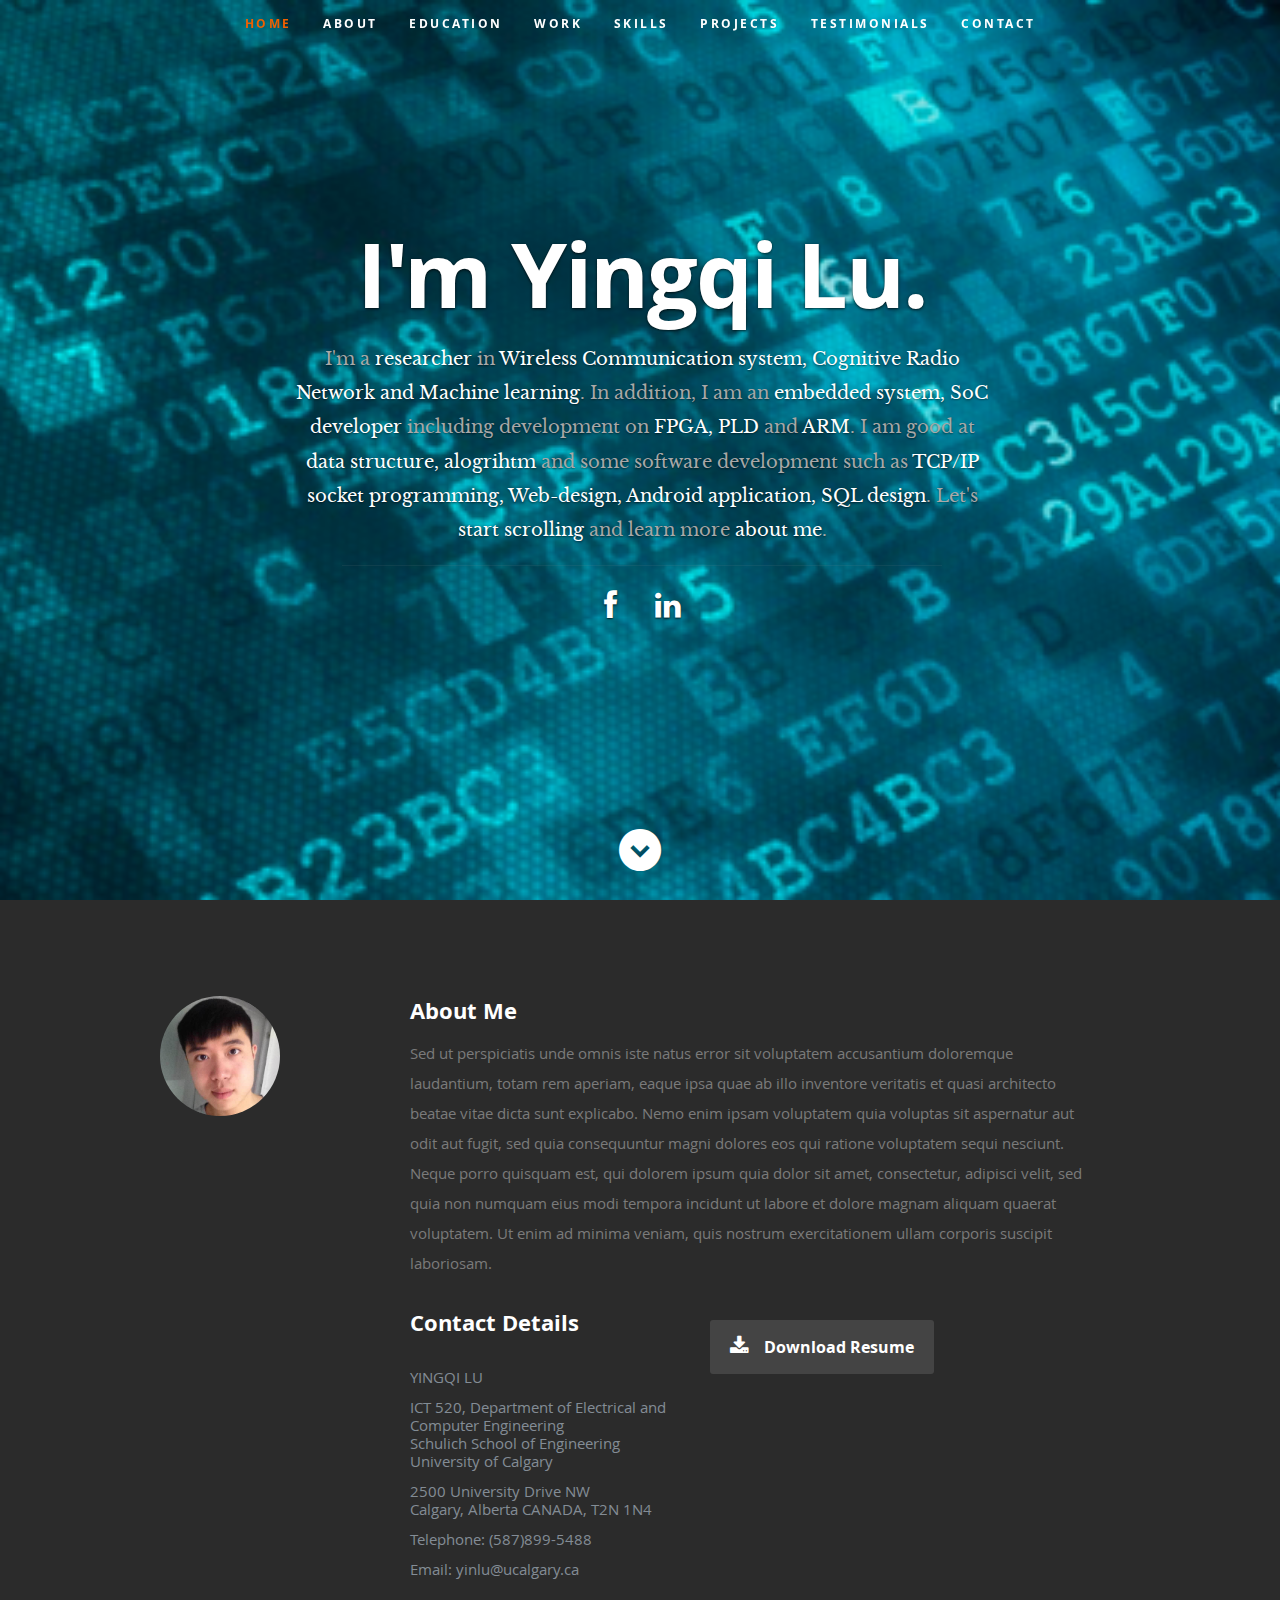
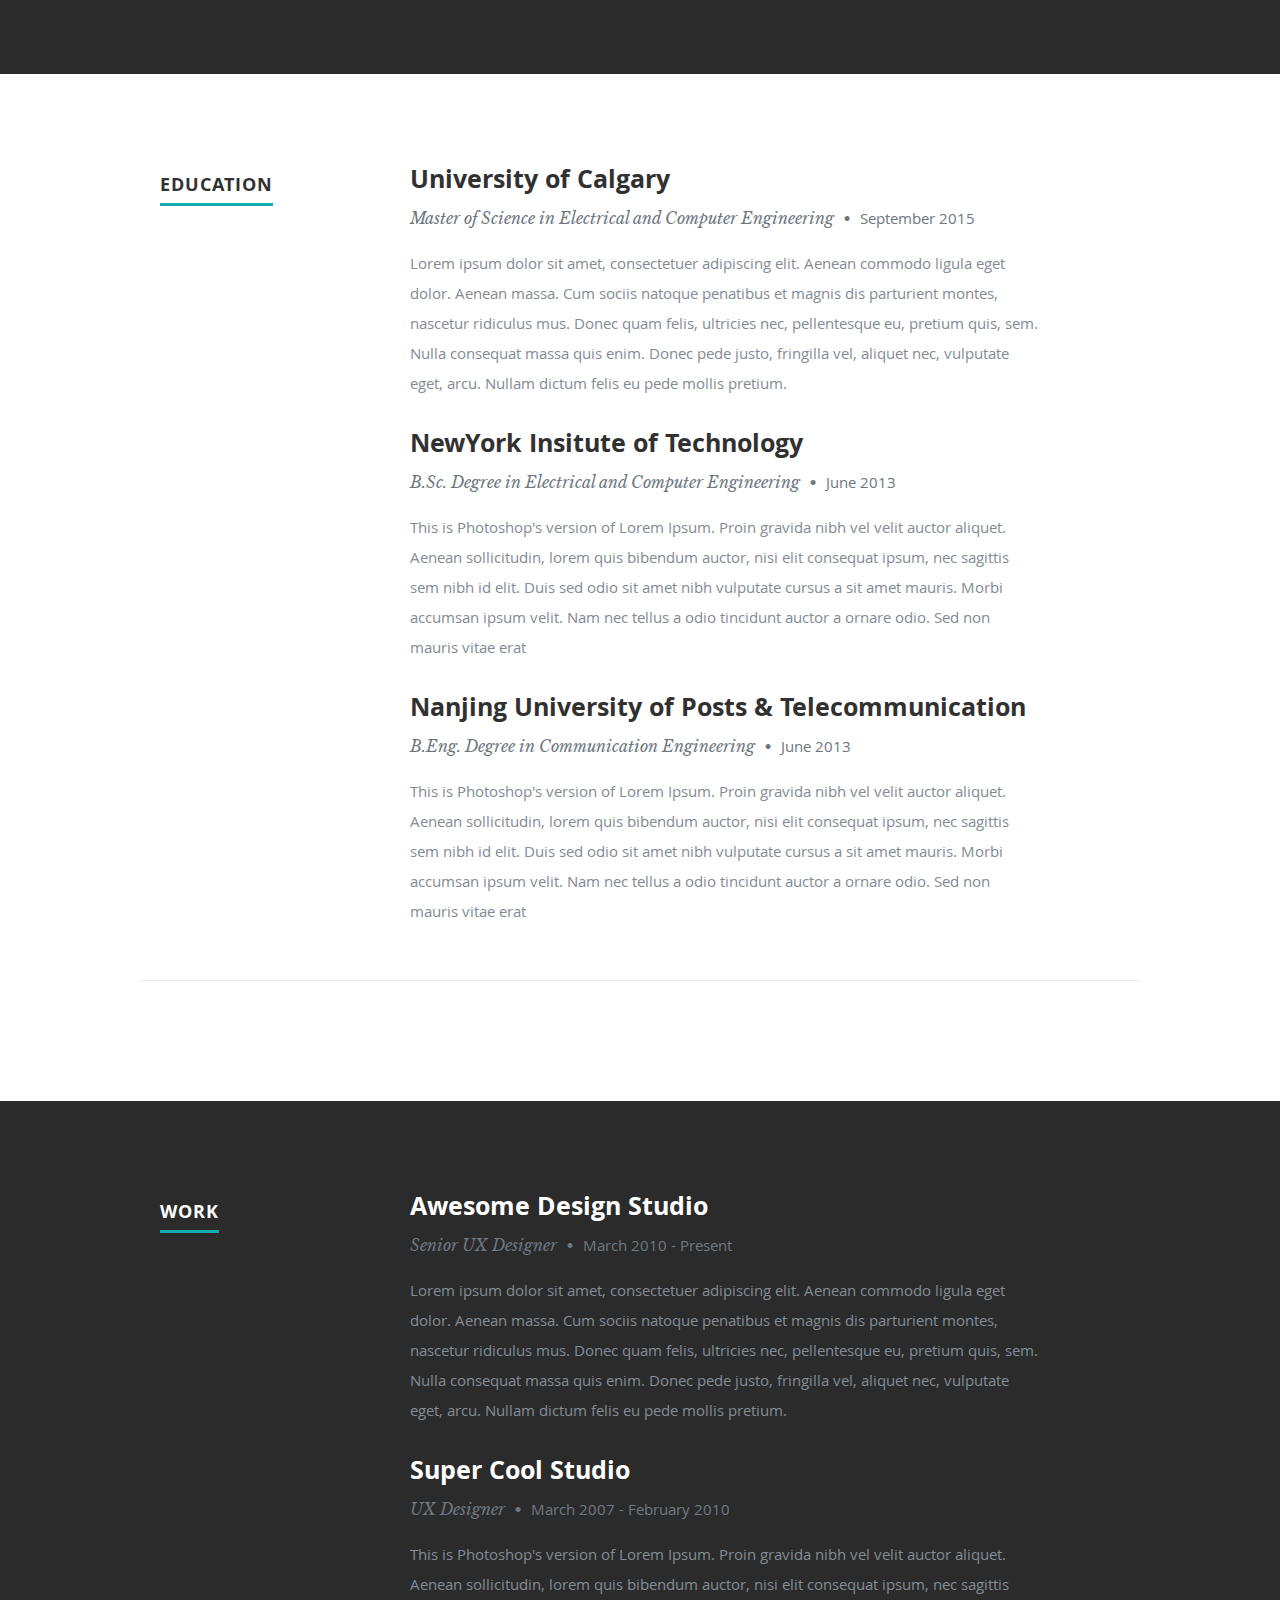
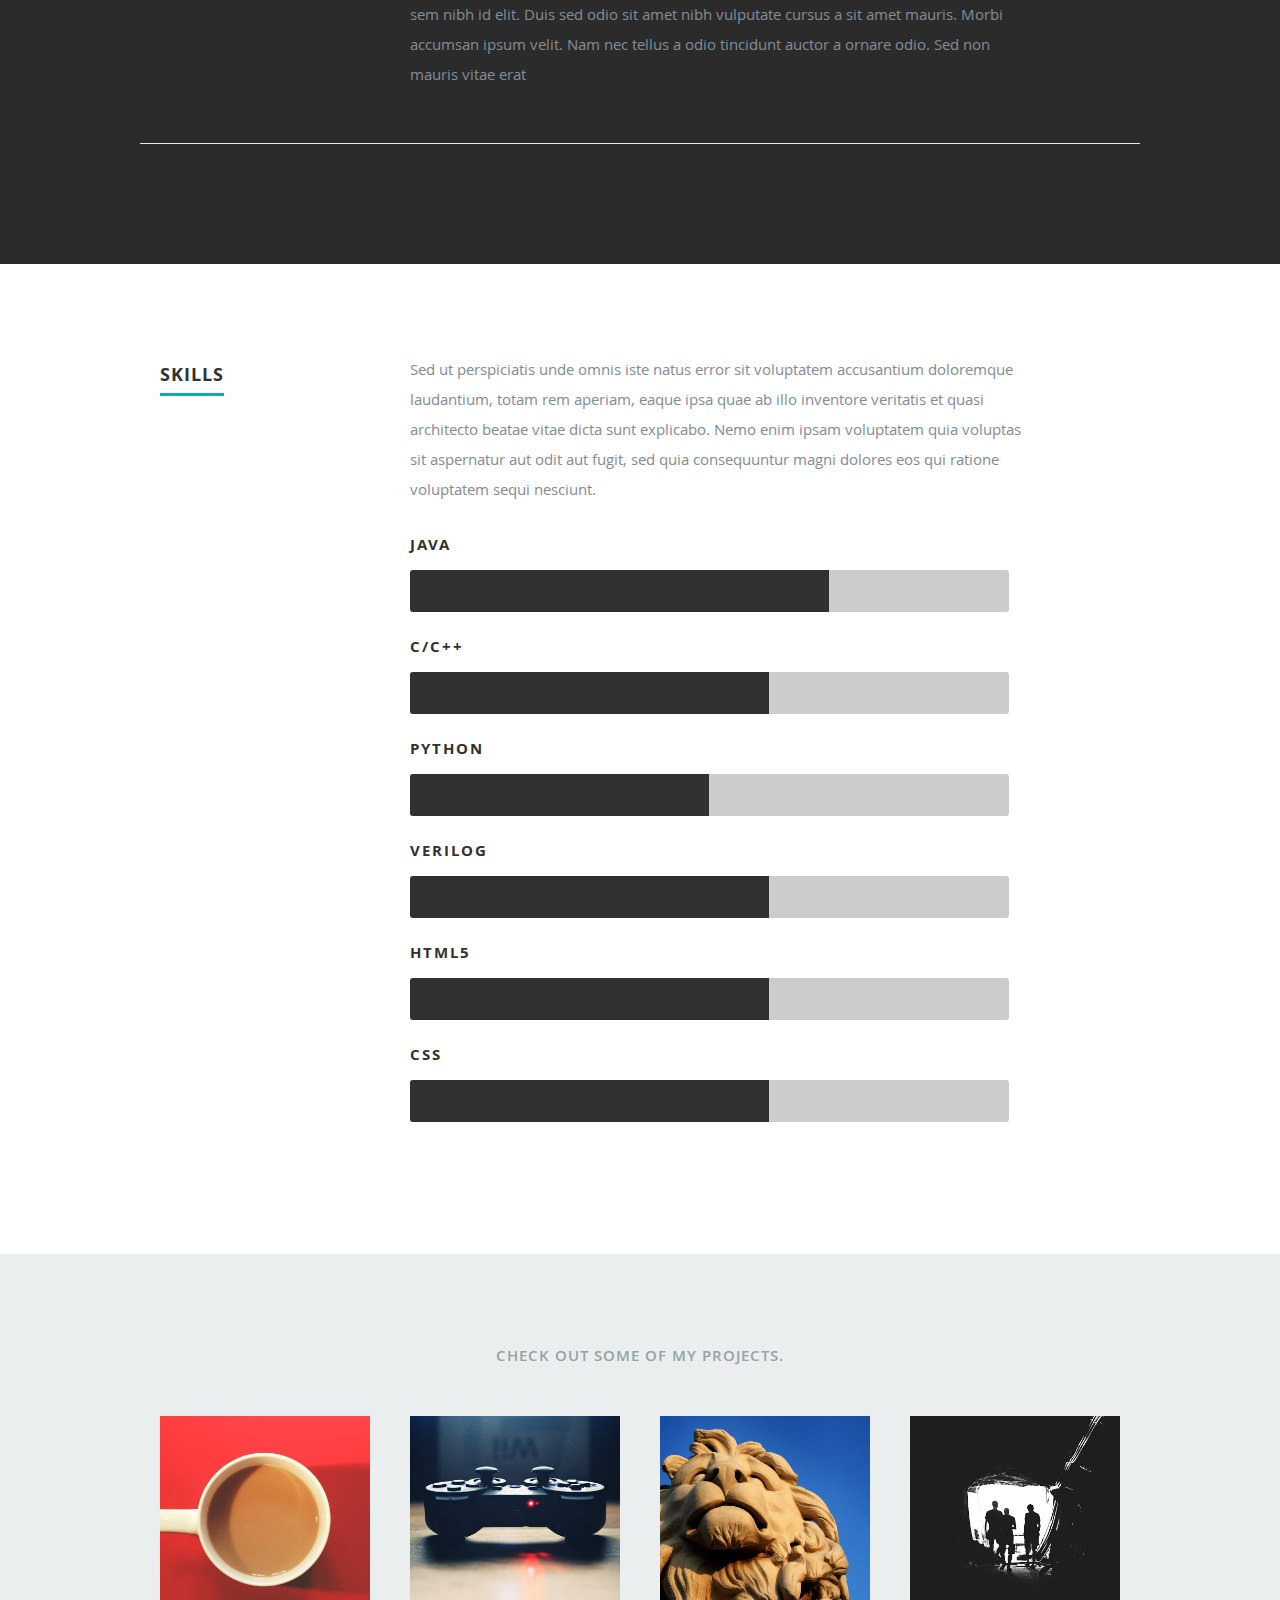
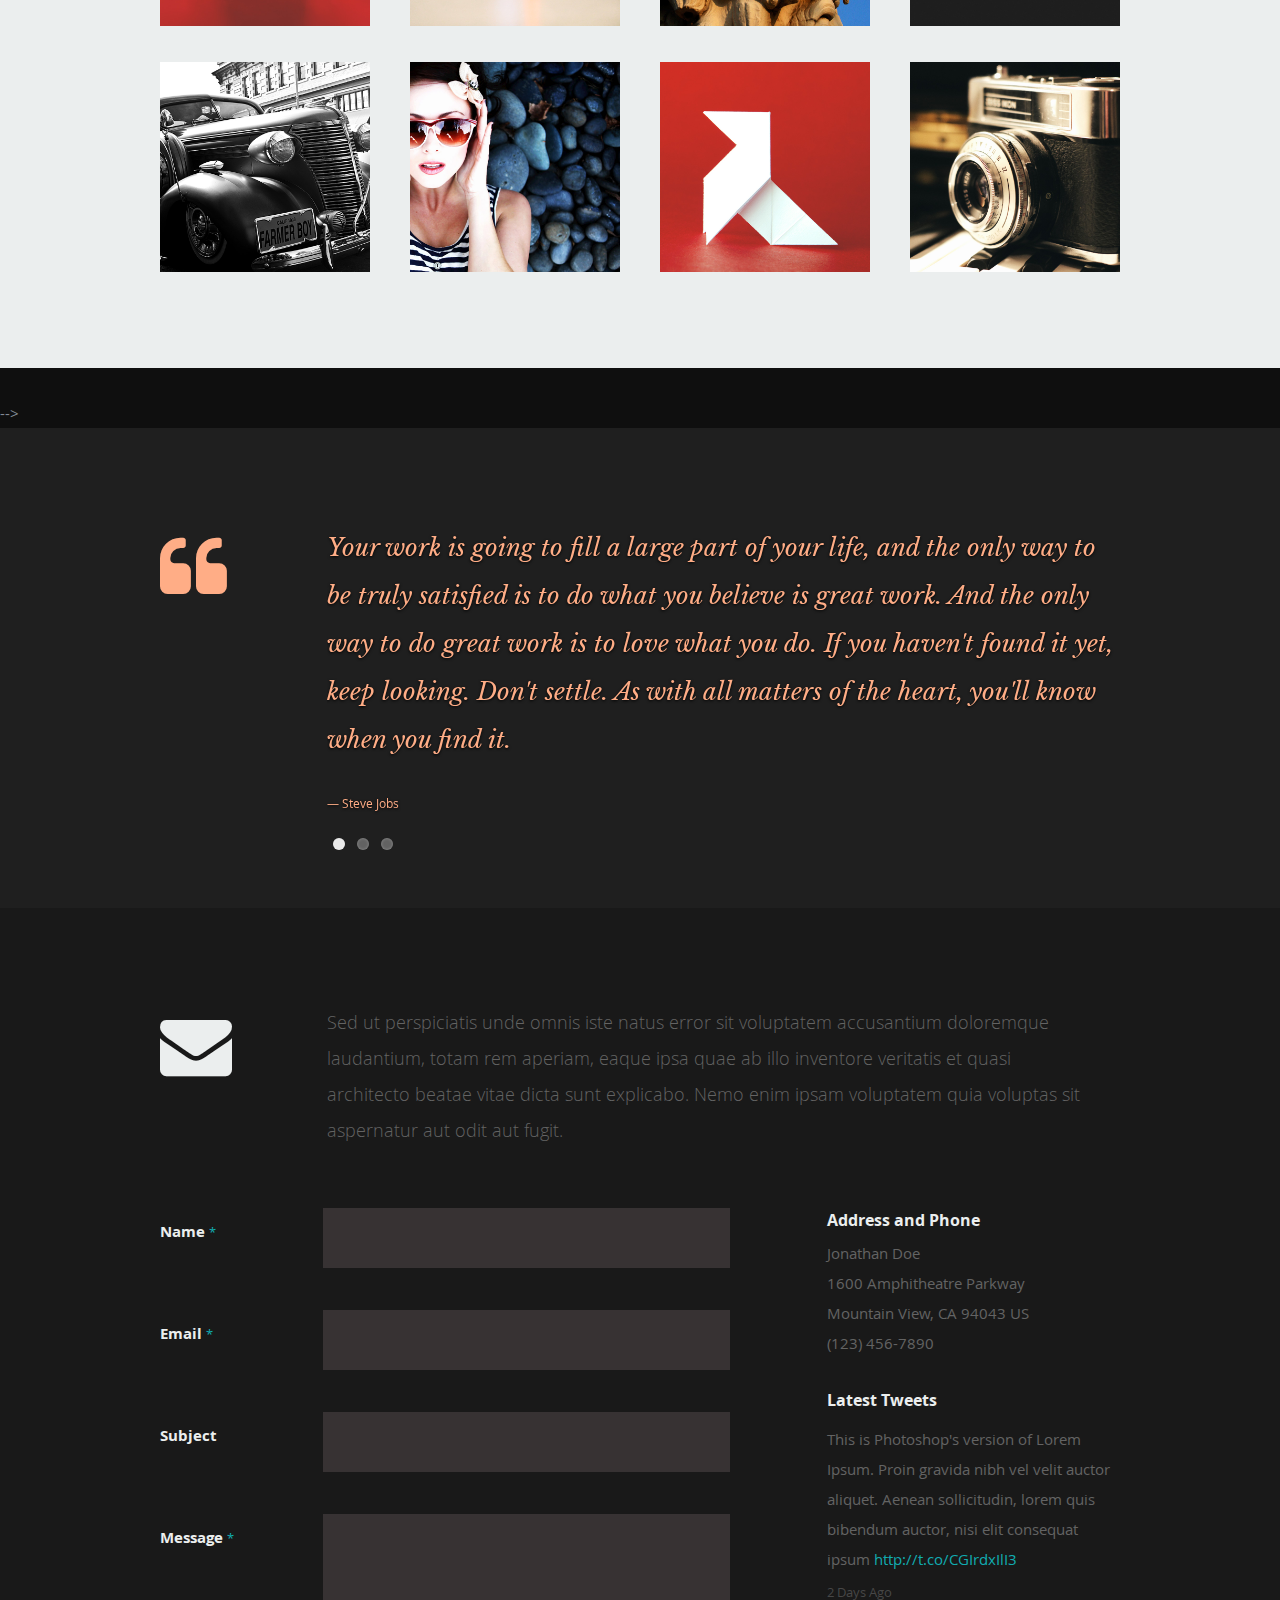
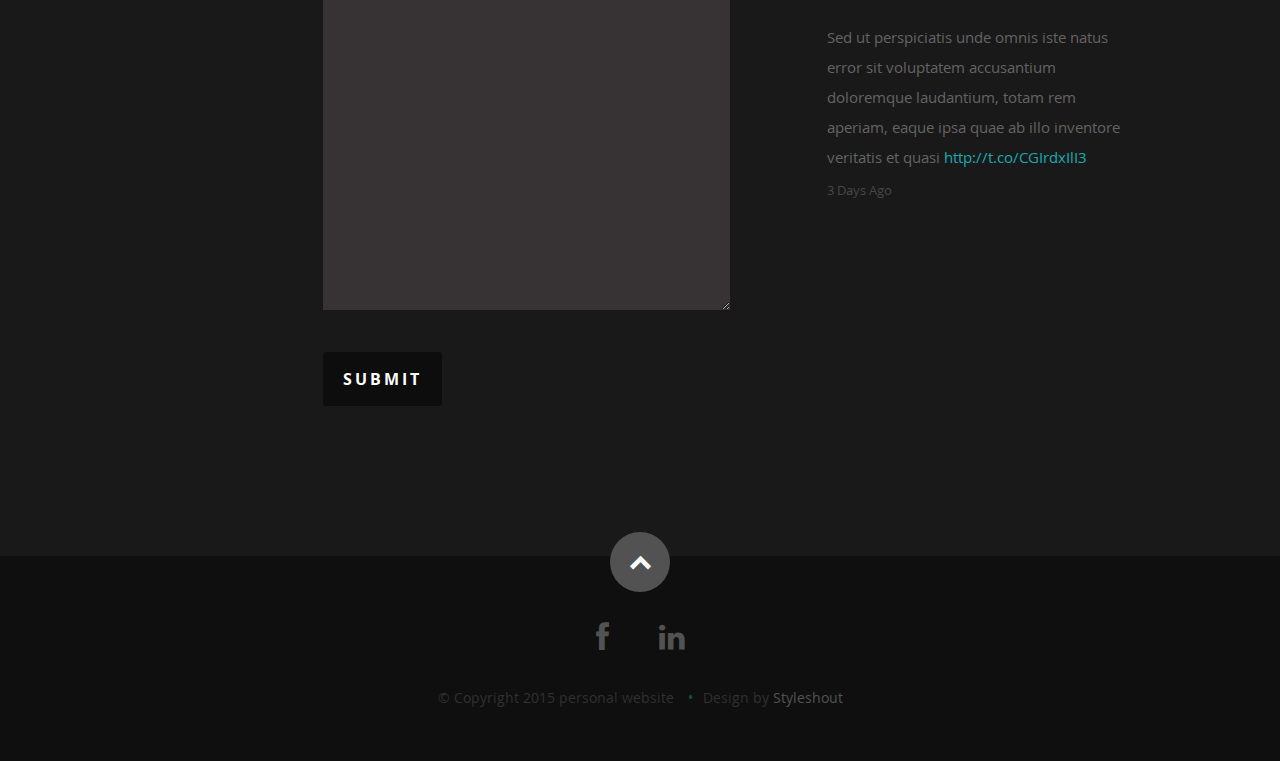
==== commit 2b3da2a6: "some changes in images" ====
--- a/Yingqi_Webpage/index.html
+++ b/Yingqi_Webpage/index.html
@@ -1,4 +1,4 @@
-﻿<!DOCTYPE html> 
+<!DOCTYPE html> 
 <!-- ---- 有改动,但暂时没研究啥意思，或需要改否 ---- -->
 <!--[if lt IE 8 ]--><html class="no-js ie ie7" lang="en"> <!--[endif]-->
 <!--[if IE 8 ]--><html class="no-js ie ie8" lang="en"> <!--[endif]-->
@@ -11,14 +11,14 @@
    <meta charset="utf-8">
 	<title>Yingqi Lu's Homepage</title>
 	<meta name="description" content="Personal homepage of Yingqi Lu">
-	<meta name="author" content="">
+	<meta name="author" content="tieren">
 
    <!-- Mobile Specific Metas
    ================================================== -->
 	<meta name="viewport" content="width=device-width, initial-scale=1, maximum-scale=1">
 
 	<!-- CSS 
-   ---- 需研究，为啥可以不加type="text/css" ----
+   ---- 需研究，为啥可以不加type="text/css" 因为这是html5中的表示----
    ================================================== -->
    <link rel="stylesheet" href="css/default.css">
 	<link rel="stylesheet" href="css/layout.css">
@@ -31,7 +31,7 @@
 	<script src="js/modernizr.js"></script>
 
    <!-- Favicons 
-   ---- 收藏夹图标，可改 ----
+   ---- 收藏夹图标，可改 小标识符 ----
 	================================================== -->
 	<link rel="shortcut icon" href="favicon.png" >
 
@@ -50,14 +50,16 @@
 
       <nav id="nav-wrap">
          <!-- ---- show nav 和 hide nav 给mobile user用，待研究 ---- -->
-         <a class="mobile-btn" href="#nav-wrap" title="Show navigation">Show navigation</a>
-	      <a class="mobile-btn" href="#" title="Hide navigation">Hide navigation</a>
+         <!-- <a class="mobile-btn" href="#nav-wrap" title="Show navigation">Show navigation</a>
+	      <a class="mobile-btn" href="#" title="Hide navigation">Hide navigation</a> -->
 
          <ul id="nav" class="nav">
             <li class="current"><a class="smoothscroll" href="#home">Home</a></li>
             <li><a class="smoothscroll" href="#about">About</a></li>
-	         <li><a class="smoothscroll" href="#resume">Resume</a></li>
-            <li><a class="smoothscroll" href="#portfolio">Works</a></li>
+	         <li><a class="smoothscroll" href="#resume">Education</a></li>
+            <li><a class="smoothscroll" href="#Work">Work</a></li>
+            <li><a class="smoothscroll" href="#Skil">Skills</a></li>
+            <li><a class="smoothscroll" href="#portfolio">Projects</a></li>
             <li><a class="smoothscroll" href="#testimonials">Testimonials</a></li>
             <li><a class="smoothscroll" href="#contact">Contact</a></li>
          </ul> <!-- end #nav -->
@@ -67,8 +69,8 @@
       <div class="row banner">
          <div class="banner-text">
             <h1 class="responsive-headline">I'm Yingqi Lu.</h1>
-            <h3>I'm a researcher in<span>Wireless Networking, Machine learning and Big Data</span>, <span>illustrator</span> and <span>webdesigner</span> creating awesome and
-            effective visual identities for companies of all sizes around the globe. Let's <a class="smoothscroll" href="#about">start scrolling</a>
+            <h3>I'm a <span>researcher</span> in <span>Wireless Communication system, Cognitive Radio Network and Machine learning</span>. In addition, I am an <span>embedded system, SoC developer</span> including development on <span>FPGA, PLD</span> and <span>ARM</span>. I am good at <span>data structure, alogrihtm</span> and some software development such as <span>TCP/IP socket programming, Web-design, Android application, SQL design</span>.
+            Let's <a class="smoothscroll" href="#about">start scrolling</a>
             and learn more <a class="smoothscroll" href="#about">about me</a>.</h3>
             <hr />
             <ul class="social">
@@ -152,7 +154,7 @@
    ================================================== -->
    <section id="resume">
 
-      <!-- Education
+      <!-- Education 修改内容教育背景
       =============================================== -->
       <div class="row education">
 
@@ -166,8 +168,8 @@
 
                <div class="twelve columns">
 
-                  <h3>University of Life</h3>
-                  <p class="info">Master in Graphic Design <span>&bull;</span> <em class="date">April 2007</em></p>
+                  <h3>University of Calgary</h3>
+                  <p class="info">Master of Science in Electrical and Computer Engineering <span>&bull;</span> <em class="date">September 2015</em></p>
 
                   <p>
                   Lorem ipsum dolor sit amet, consectetuer adipiscing elit. Aenean commodo ligula eget dolor. Aenean massa.
@@ -184,8 +186,8 @@
 
                <div class="twelve columns">
 
-                  <h3>School of Cool Designers</h3>
-                  <p class="info">B.A. Degree in Graphic Design <span>&bull;</span> <em class="date">March 2003</em></p>
+                  <h3>NewYork Insitute of Technology</h3>
+                  <p class="info">B.Sc. Degree in Electrical and Computer Engineering <span>&bull;</span> <em class="date">June 2013</em></p>
 
                   <p>
                   This is Photoshop's version  of Lorem Ipsum. Proin gravida nibh vel velit auctor aliquet.
@@ -198,12 +200,33 @@
 
             </div> <!-- item end -->
 
+             <div class="row item">
+
+               <div class="twelve columns">
+
+               <h3>Nanjing University of Posts & Telecommunication</h3>
+                  <p class="info">B.Eng. Degree in Communication Engineering <span>&bull;</span> <em class="date">June 2013</em></p>
+
+                  <p>
+                  This is Photoshop's version  of Lorem Ipsum. Proin gravida nibh vel velit auctor aliquet.
+                  Aenean sollicitudin, lorem quis bibendum auctor, nisi elit consequat ipsum, nec sagittis sem
+                  nibh id elit. Duis sed odio sit amet nibh vulputate cursus a sit amet mauris. Morbi accumsan
+                  ipsum velit. Nam nec tellus a odio tincidunt auctor a ornare odio. Sed non  mauris vitae erat
+                  </p>
+
+               </div>
+
+            </div> <!-- item end -->
+
          </div> <!-- main-col end -->
 
       </div> <!-- End Education -->
 
-
-      <!-- Work
+   </section>
+
+   <section id="Work">
+
+     <!-- Work  工作经历
       ============================================== -->
       <div class="row work">
 
@@ -253,7 +276,9 @@
 
       </div> <!-- End Work -->
 
-
+    </section>
+
+  <section id="Skil">
       <!-- Skills
       =============================================== -->
       <div class="row skill">
@@ -273,12 +298,12 @@
 				<div class="bars">
 
 				   <ul class="skills">  <!-- ---- layout.css的328行开始 ---- -->
-					   <li><span class="bar-expand photoshop"></span><em>Photoshop</em></li>
-                  <li><span class="bar-expand illustrator"></span><em>Illustrator</em></li>
-						<li><span class="bar-expand wordpress"></span><em>Wordpress</em></li>
-						<li><span class="bar-expand css"></span><em>CSS</em></li>
+					   <li><span class="bar-expand java"></span><em>Java</em></li>
+                  <li><span class="bar-expand c"></span><em>C/C++</em></li>
+						<li><span class="bar-expand python"></span><em>Python</em></li>
+						<li><span class="bar-expand verilog"></span><em>Verilog</em></li>
 						<li><span class="bar-expand html5"></span><em>HTML5</em></li>
-                  <li><span class="bar-expand jquery"></span><em>jQuery</em></li>
+                  <li><span class="bar-expand css"></span><em>CSS</em></li>
 					</ul>
 
 				</div><!-- end skill-bars -->
@@ -298,7 +323,7 @@
 
          <div class="twelve columns collapsed">
 
-            <h1>Check Out Some of My Works.</h1>
+            <h1>Check Out Some of My Projects.</h1>
 
             <!-- portfolio-wrapper -->
             <div id="portfolio-wrapper" class="bgrid-quarters s-bgrid-thirds cf">
@@ -591,7 +616,7 @@
 
    <!-- Call-To-Action Section
    ================================================== -->
-   <section id="call-to-action">
+  <!--  <section id="call-to-action">
 
       <div class="row">
 
@@ -608,17 +633,17 @@
 					Get <span>$50 off</span> when you sign up with the promocode <span>STYLESHOUT</span>. 
 					<!-- Simply type	the promocode in the box labeled “Promo Code” when placing your order. --></p>
 
+        <!--  </div>
+
+         <div class="three columns action">
+
+            <a href="http://www.dreamhost.com/r.cgi?287326|STYLESHOUT" class="button">Sign Up Now</a>
+
          </div>
 
-         <div class="three columns action">
-
-            <a href="http://www.dreamhost.com/r.cgi?287326|STYLESHOUT" class="button">Sign Up Now</a>
-
-         </div>
-
       </div>
 
-   </section> <!-- Call-To-Action Section End-->
+   </section>  --><!-- Call-To-Action Section End--> -->
 
 
    <!-- Testimonials Section
@@ -660,6 +685,15 @@
                            <cite>Mr. Adobe</cite>
                         </blockquote>
                      </li> <!-- slide ends -->
+
+                      <li>
+                        <blockquote>
+                           <p> 我是一个好人，好人一生平安，她会回来找我的。
+                           </p>
+                           <cite>接盘侠</cite>
+                        </blockquote>
+                     </li> <!-- slide ends -->
+
 
                   </ul>
 
@@ -801,17 +835,17 @@
 
             <ul class="social-links">
                <li><a href="#"><i class="fa fa-facebook"></i></a></li>
-               <li><a href="#"><i class="fa fa-twitter"></i></a></li>
-               <li><a href="#"><i class="fa fa-google-plus"></i></a></li>
+               <!-- <li><a href="#"><i class="fa fa-twitter"></i></a></li>
+               <li><a href="#"><i class="fa fa-google-plus"></i></a></li> -->
                <li><a href="#"><i class="fa fa-linkedin"></i></a></li>
-               <li><a href="#"><i class="fa fa-instagram"></i></a></li>
+              <!--  <li><a href="#"><i class="fa fa-instagram"></i></a></li>
                <li><a href="#"><i class="fa fa-dribbble"></i></a></li>
-               <li><a href="#"><i class="fa fa-skype"></i></a></li>
+               <li><a href="#"><i class="fa fa-skype"></i></a></li> -->
             </ul>
 
             <ul class="copyright">
-               <li>&copy; Copyright 2014 CeeVee</li>
-               <li>Design by <a title="Styleshout" href="http://www.styleshout.com/">Styleshout</a></li>   
+               <li>&copy; Copyright 2015 personal website</li>
+               <li>Design by <a title="tieren" href="http://www.styleshout.com/">Styleshout</a></li>   
             </ul>
 
          </div>
--- a/Yingqi_Webpage/css/layout.css
+++ b/Yingqi_Webpage/css/layout.css
@@ -261,11 +261,12 @@
 #resume .header-col { padding-top: 9px; }
 #resume .main-col { padding-right: 10%; }
 
-.education, .work {
+.education{
    margin-bottom: 48px;
    padding-bottom: 24px;
    border-bottom: 1px solid #E8E8E8;
 }
+
 #resume .info {
    font: 16px/24px 'librebaskerville-italic', serif;
    color: #6E7881;
@@ -281,10 +282,84 @@
    margin-top: 6px;
 }
 
+/* ------------------------------------------------------------------ */
+/* d. Work Section
+/* ------------------------------------------------------------------ */
+
+#Work {
+   background: #2B2B2B;
+   padding-top: 90px;
+   padding-bottom: 72px;
+   overflow: hidden;
+}
+
+#Work a, #Work a:visited  { color: #11ABB0; }
+#Work a:hover, #Work a:focus { color: #313131; }
+
+#Work h1 {
+   font: 18px/24px 'opensans-bold', sans-serif;
+   text-transform: uppercase;
+   letter-spacing: 1px;
+}
+#Work h1 span {
+   border-bottom: 3px solid #11ABB0;
+   padding-bottom: 6px;
+   color: #fff;
+}
+#Work h3 {
+   font: 25px/30px 'opensans-bold', sans-serif;
+   color: #fff;
+}
+
+#Work .header-col { padding-top: 9px; }
+#Work .main-col { padding-right: 10%; }
+
+.work {
+   margin-bottom: 48px;
+   padding-bottom: 24px;
+   border-bottom: 1px solid #E8E8E8;
+}
+
+#Work .info {
+   font: 16px/24px 'librebaskerville-italic', serif;
+   color: #6E7881;
+   margin-bottom: 18px;
+   margin-top: 9px;
+}
+#Work .info span {
+   margin-right: 5px;
+   margin-left: 5px;
+}
+#Work .date {
+   font: 15px/24px 'opensans-regular', sans-serif;
+   margin-top: 6px;
+}
+
 /*----------------------------------------------*/
 /*	Skill Bars
 /*----------------------------------------------*/
-
+#Skil {
+   background: #fff;
+   padding-top: 90px;
+   padding-bottom: 72px;
+   overflow: hidden;
+}
+
+#Skil a, #Skil a:visited  { color: #11ABB0; }
+#Skil a:hover, #Skil a:focus { color: #313131; }
+
+#Skil h1 {
+   font: 18px/24px 'opensans-bold', sans-serif;
+   text-transform: uppercase;
+   letter-spacing: 1px;
+}
+#Skil h1 span {
+   border-bottom: 3px solid #11ABB0;
+   padding-bottom: 6px;
+}
+
+#Skil .header-col { padding-top: 9px; }
+#Skil .main-col { padding-right: 10%; }
 .bars {
 	width: 95%;
 	float: left;
@@ -325,32 +400,32 @@
    border-radius: 3px 0 0 3px;
 }
 
-.photoshop { /* 修改百分比就可以了*/
-  	width: 10%;
+.java { /* 修改百分比就可以了*/
+  	width: 70%;
   	-moz-animation: photoshop 2s ease;
   	-webkit-animation: photoshop 2s ease;
 }
-.illustrator {
-  	width: 20%;
+.c {
+  	width: 60%;
   	-moz-animation: illustrator 2s ease;
   	-webkit-animation: illustrator 2s ease;
 }
-.wordpress {
-  	width: 30%;
+.python {
+  	width: 50%;
   	-moz-animation: wordpress 2s ease;
   	-webkit-animation: wordpress 2s ease;
 }
-.css {
-  	width: 40%;
+.verilog {
+  	width: 60%;
   	-moz-animation: css 2s ease;
   	-webkit-animation: css 2s ease;
 }
 .html5 {
-  	width: 50%;
+  	width: 60%;
   	-moz-animation: html5 2s ease;
   	-webkit-animation: html5 2s ease;
 }
-.jquery {
+.css {
   	width: 60%;
   	-moz-animation: jquery 2s ease;
   	-webkit-animation: jquery 2s ease;
@@ -459,7 +534,7 @@
 	-o-transition: opacity 0.3s ease-in-out;
 	transition: opacity 0.3s ease-in-out;
 
-   background: url(../images/overlay-bg.png) repeat;
+   background: url(../images/brain.jpg) repeat;
 }
 .portfolio-item .item-wrap .link-icon {
    display: block;
@@ -639,7 +714,7 @@
 /* ------------------------------------------------------------------ */
 
 #testimonials {
-   background: #1F1F1F url(../images/testimonials-bg.jpg) no-repeat center center;
+   background: #1F1F1F url(../images/telecom-large.jpg) no-repeat center center;
    background-size: cover !important;
 	-webkit-background-size: cover !important;
    background-attachment: fixed;
@@ -657,7 +732,7 @@
    font: 18px/24px 'opensans-bold', sans-serif;   
    text-transform: uppercase;
    letter-spacing: 3px;
-   color: #fff;
+   color: #FFAD86;
 }
 #testimonials h1 span { display: none; }
 #testimonials .header-col { padding-top: 9px; }
@@ -669,7 +744,7 @@
    line-height: 72px;
    text-align: left;
    float: left;
-   color: #fff;
+   color: #FFAD86;
 }
 
 /*	Blockquotes */
@@ -685,14 +760,14 @@
    padding: 0;
    font-size: 24px;
    line-height: 48px;
-   color: #fff
+   color: #FFAD86;
 }
 #testimonials blockquote cite {
    display: block;
    font-size: 12px;
    font-style: normal;
    line-height: 18px;
-   color: #fff;
+   color: #FFAD86;
 }
 #testimonials blockquote cite:before { content: "\2014 \0020"; }
 #testimonials blockquote cite a,
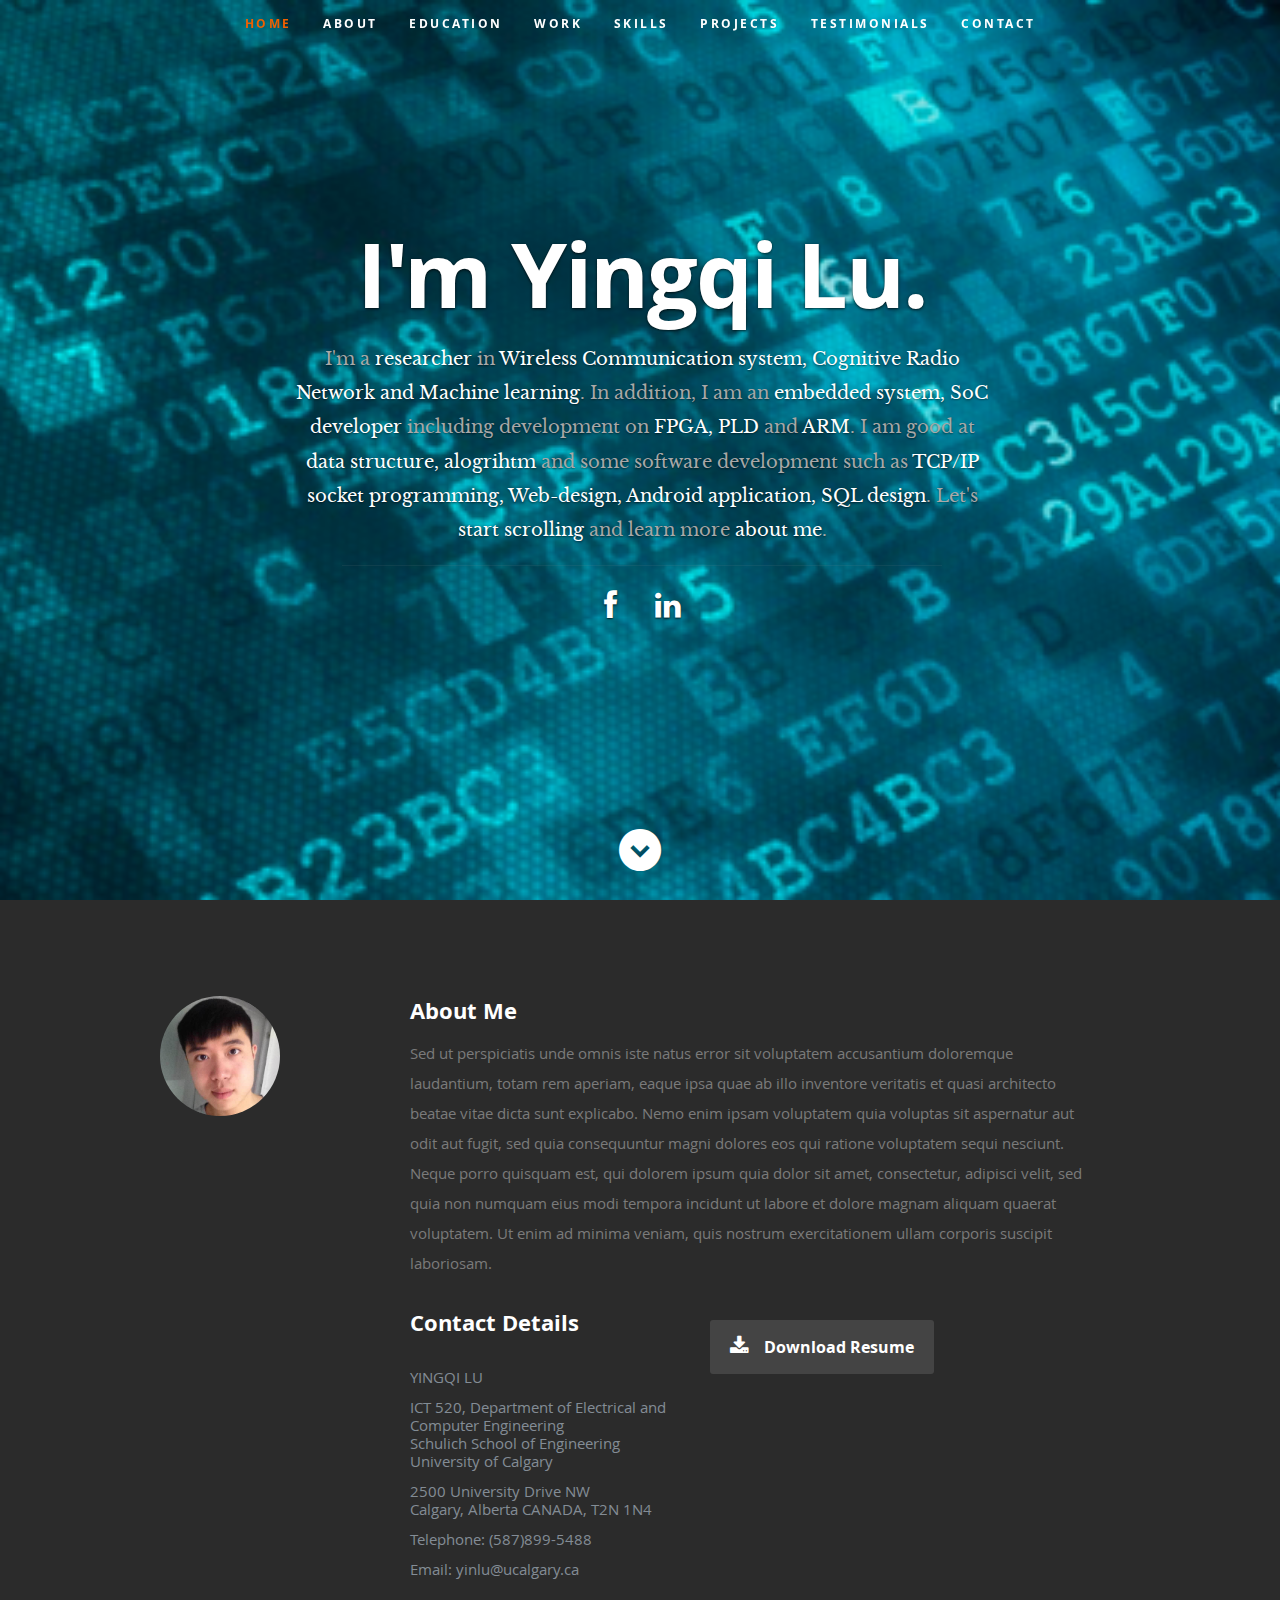
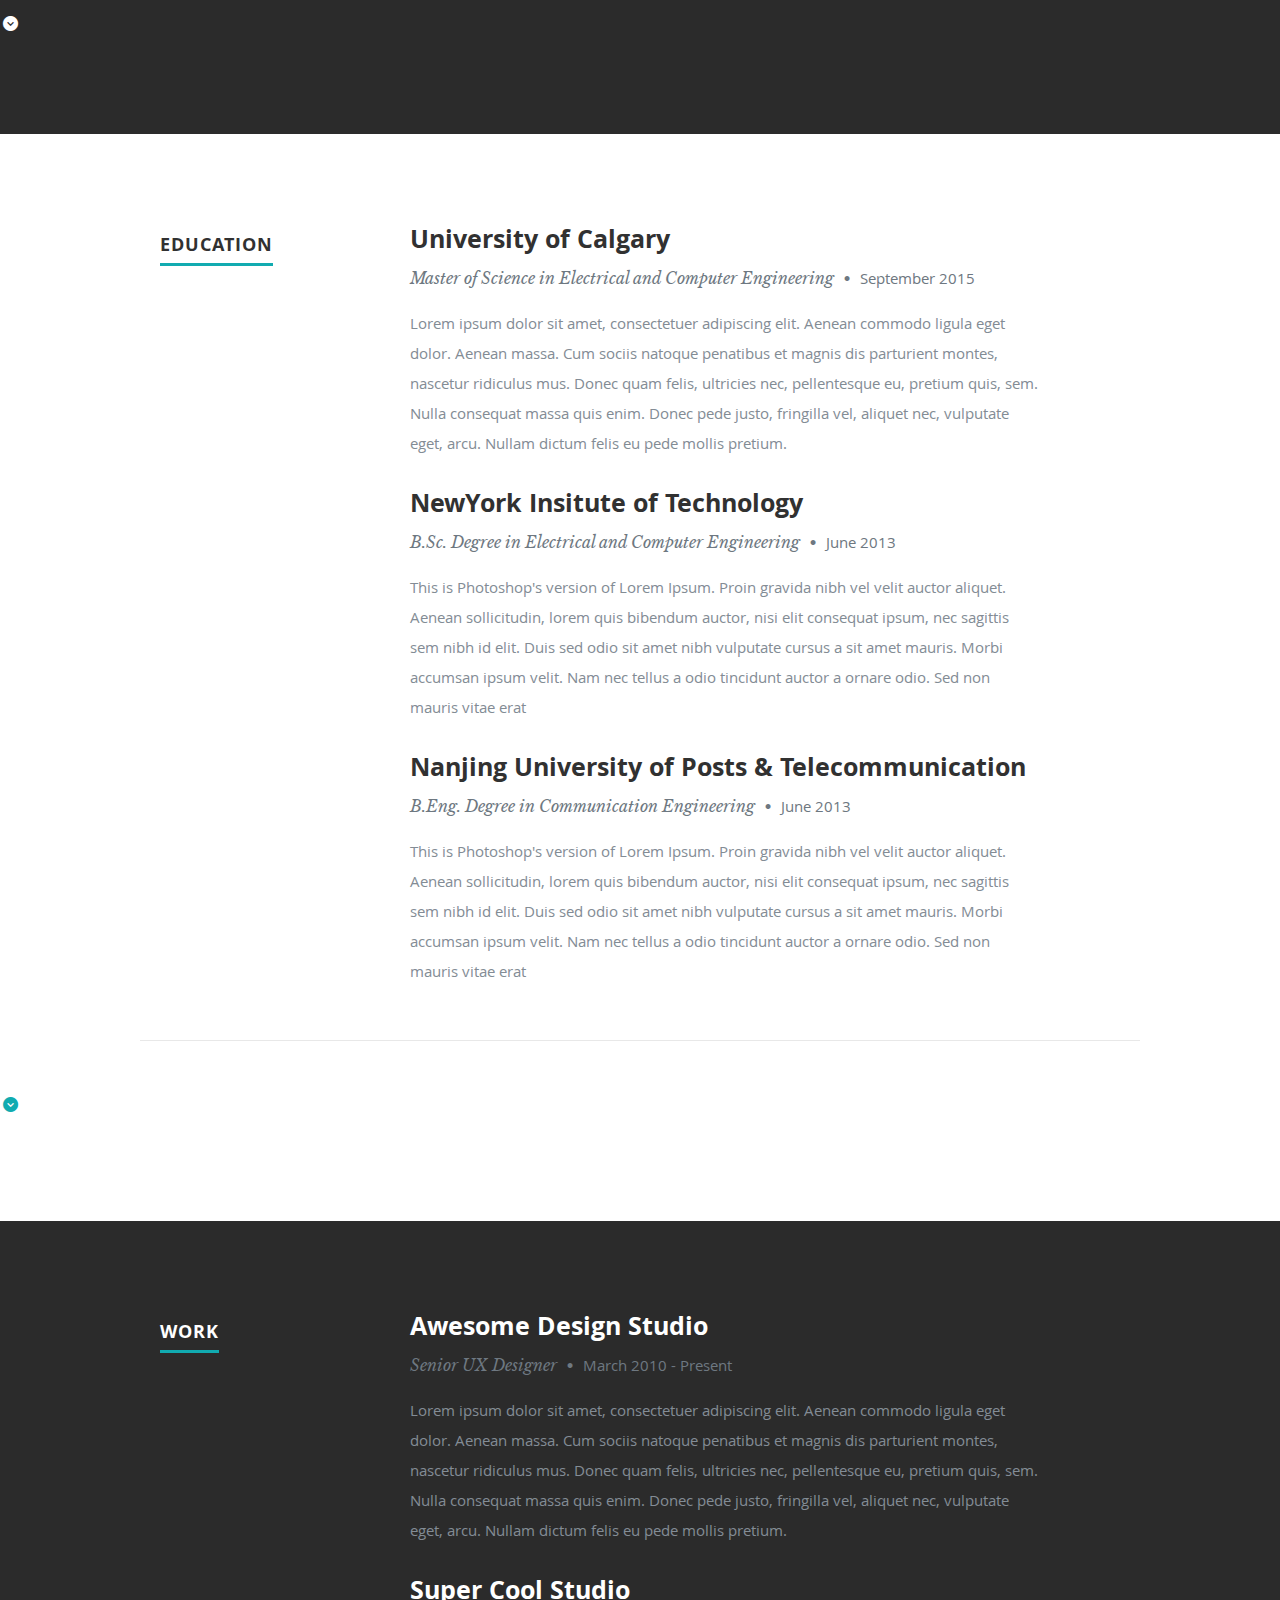
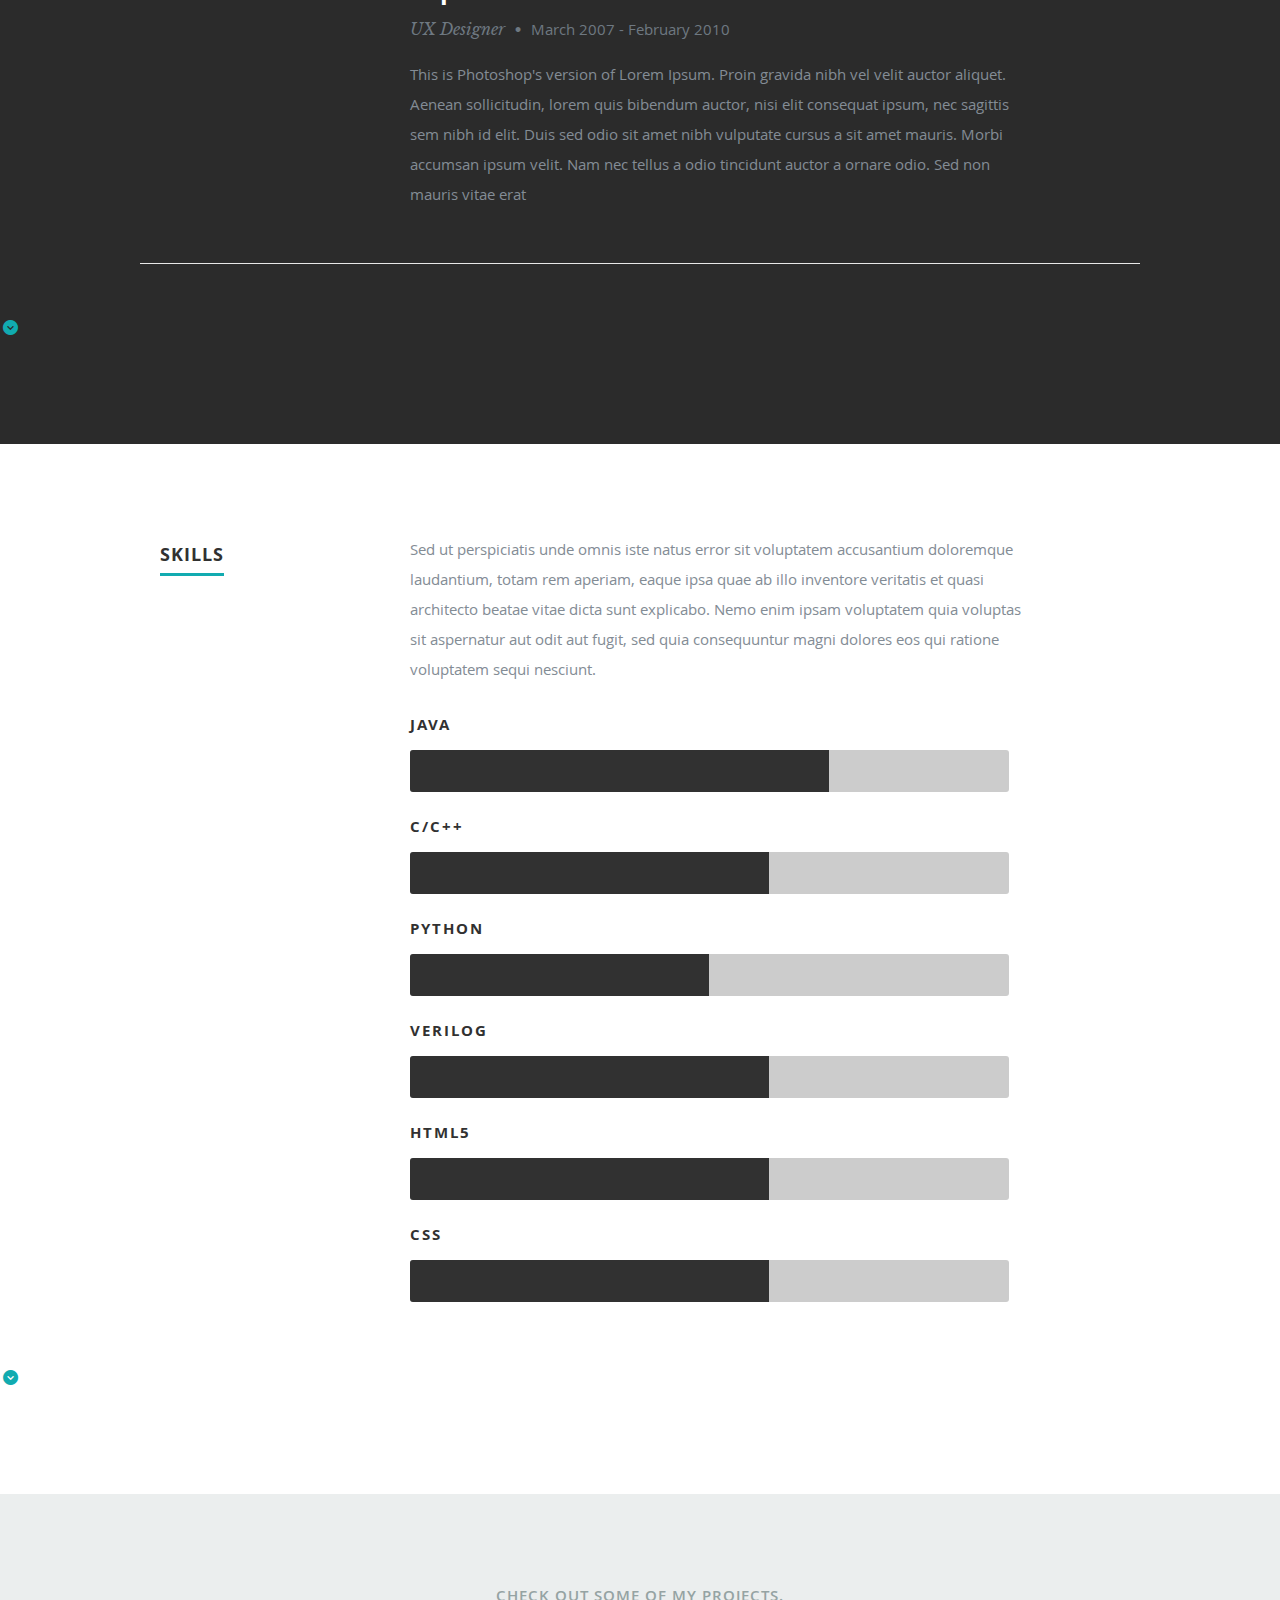
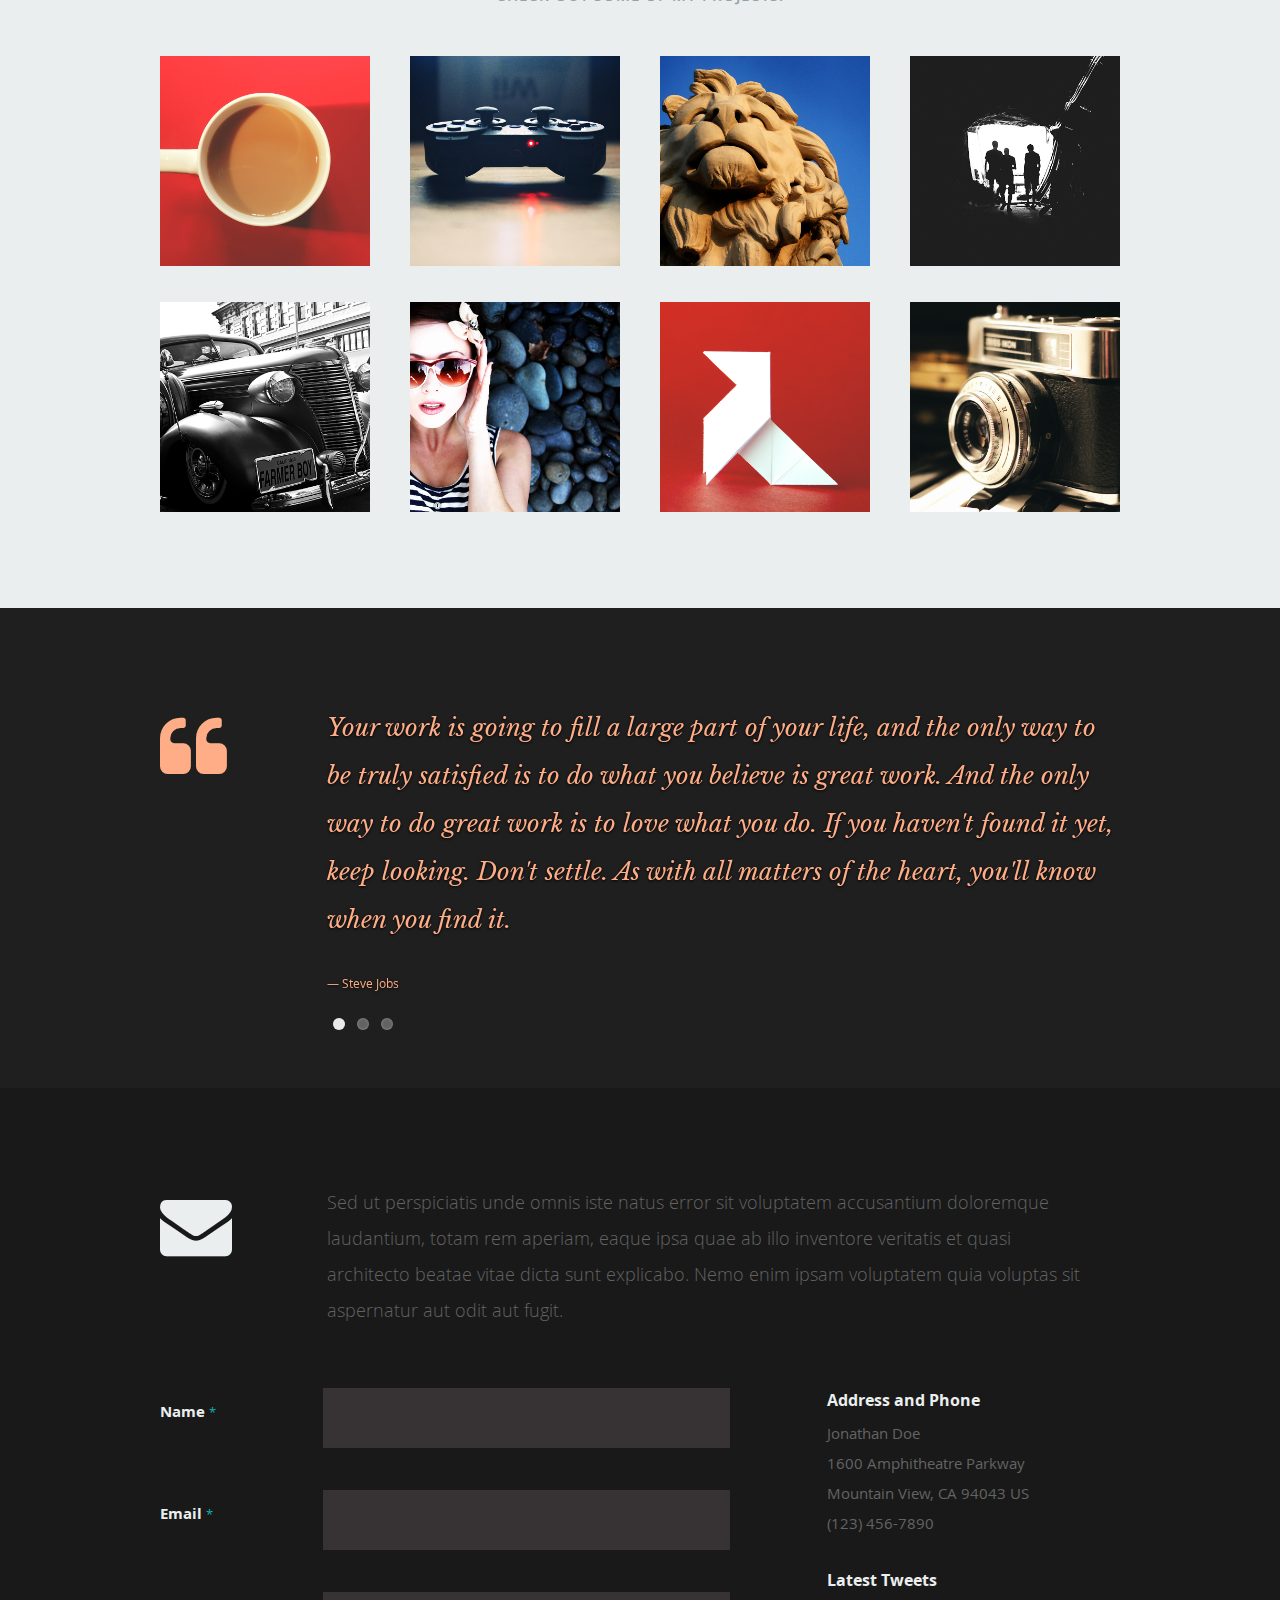
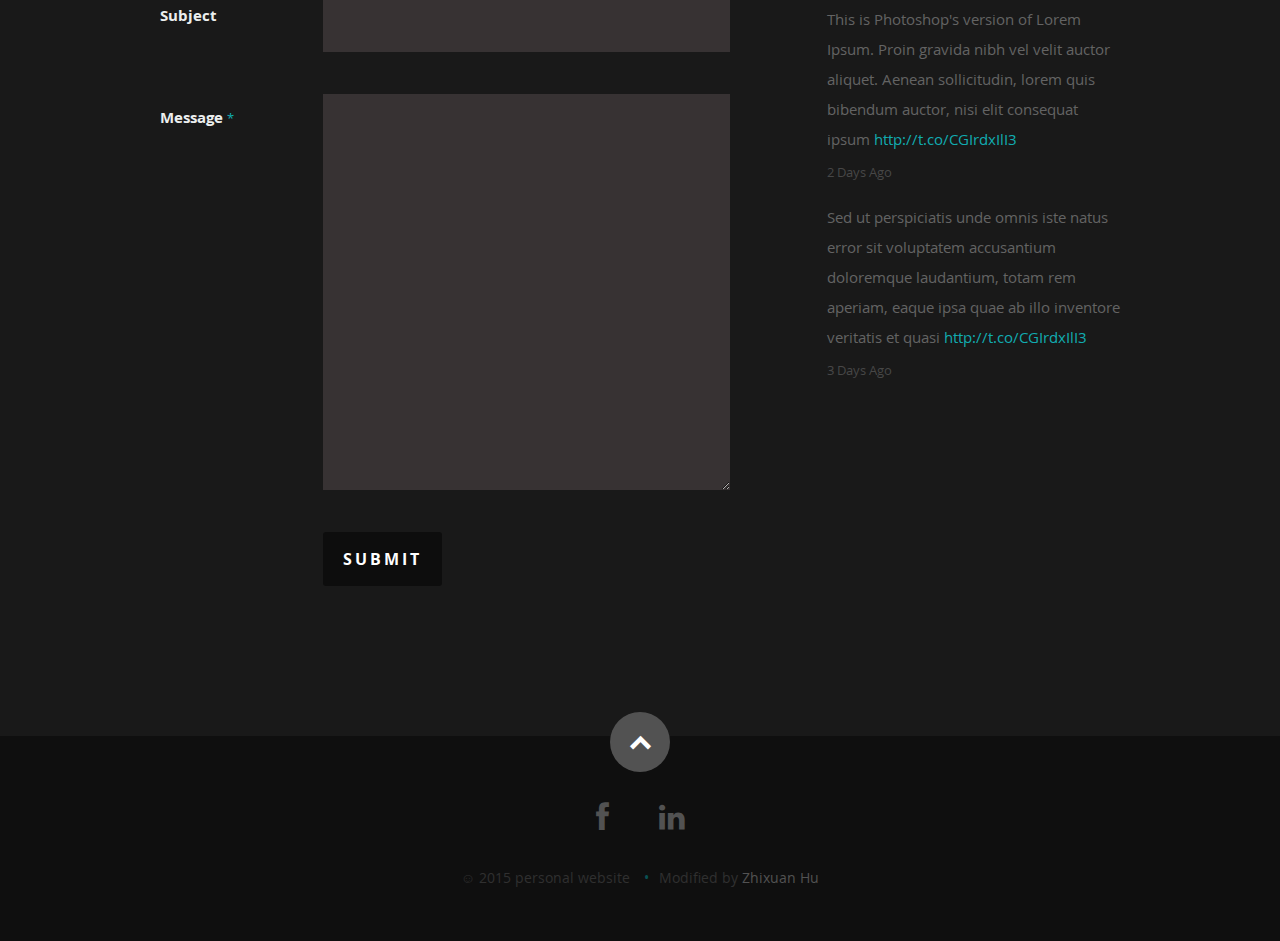
==== commit 7b61bc9d: "modified some details" ====
--- a/Yingqi_Webpage/index.html
+++ b/Yingqi_Webpage/index.html
@@ -9,29 +9,29 @@
    ---- 此处改动了网页标签名称以及描述，meta标签后的东西不是给浏览网页者看的，所以网页上不会显示 ----
    ================================================== -->
    <meta charset="utf-8">
-	<title>Yingqi Lu's Homepage</title>
-	<meta name="description" content="Personal homepage of Yingqi Lu">
-	<meta name="author" content="tieren">
+	<title>Yingqi Lu's Website</title>
+	<meta name="description" content="Personal Website of Yingqi Lu">
+	<meta name="author" content="Zhixuan Hu, Jiepanxia Lu">
 
    <!-- Mobile Specific Metas
    ================================================== -->
 	<meta name="viewport" content="width=device-width, initial-scale=1, maximum-scale=1">
 
 	<!-- CSS 
-   ---- 需研究，为啥可以不加type="text/css" 因为这是html5中的表示----
-   ================================================== -->
-   <link rel="stylesheet" href="css/default.css">
-	<link rel="stylesheet" href="css/layout.css">
-   <link rel="stylesheet" href="css/media-queries.css ">
-   <link rel="stylesheet" href="css/magnific-popup.css">
+   ---- 加type="text/css" 更规范好习惯 ----
+   ================================================== -->
+   <link type="text/css" rel="stylesheet" href="css/default.css">
+	<link type="text/css" rel="stylesheet" href="css/layout.css">
+   <link type="text/css" rel="stylesheet" href="css/media-queries.css ">
+   <link type="text/css" rel="stylesheet" href="css/magnific-popup.css">
 
    <!-- Script 
-   ---- 为啥可以不加type="text/javascript" ----
-   ================================================== -->
-	<script src="js/modernizr.js"></script>
+   ---- 加type="text/javascript" ----
+   ================================================== -->
+	<script type="text/javascript" src="js/modernizr.js"></script>
 
    <!-- Favicons 
-   ---- 收藏夹图标，可改 小标识符 ----
+   ---- 收藏夹图标， 可以改一下用自己的图 ----
 	================================================== -->
 	<link rel="shortcut icon" href="favicon.png" >
 
@@ -49,16 +49,16 @@
    <header id="home">
 
       <nav id="nav-wrap">
-         <!-- ---- show nav 和 hide nav 给mobile user用，待研究 ---- -->
-         <!-- <a class="mobile-btn" href="#nav-wrap" title="Show navigation">Show navigation</a>
-	      <a class="mobile-btn" href="#" title="Hide navigation">Hide navigation</a> -->
-
-         <ul id="nav" class="nav">
+         <!-- ---- show nav 和 hide nav 给mobile user用，待研究，不要注释掉，手机用户可见 ---- -->
+         <a class="mobile-btn" href="#nav-wrap" title="Show navigation">Show navigation</a>
+	      <a class="mobile-btn" href="#" title="Hide navigation">Hide navigation</a>
+
+         <ul id="nav" class="nav">  <!-- ---- nav 添加修改 layout变化了，需再改 ---- -->
             <li class="current"><a class="smoothscroll" href="#home">Home</a></li>
             <li><a class="smoothscroll" href="#about">About</a></li>
-	         <li><a class="smoothscroll" href="#resume">Education</a></li>
-            <li><a class="smoothscroll" href="#Work">Work</a></li>
-            <li><a class="smoothscroll" href="#Skil">Skills</a></li>
+	         <li><a class="smoothscroll" href="#resume">Education</a></li> <!-- -- layout有问题 -- -->
+            <li><a class="smoothscroll" href="#Work">Work</a></li> <!-- -- layout有问题 -- -->
+            <li><a class="smoothscroll" href="#Skil">Skills</a></li> <!-- -- layout有问题 -- -->
             <li><a class="smoothscroll" href="#portfolio">Projects</a></li>
             <li><a class="smoothscroll" href="#testimonials">Testimonials</a></li>
             <li><a class="smoothscroll" href="#contact">Contact</a></li>
@@ -147,6 +147,11 @@
 
       </div>
 
+      <!-- ---- 添加icon-down，位置大小有问题 ---- -->
+      <p class="scrolldown">
+         <a class="smoothscroll" href="#about"><i class="icon-down-circle"></i></a>
+      </p>
+
    </section> <!-- About Section End-->
 
 
@@ -154,7 +159,8 @@
    ================================================== -->
    <section id="resume">
 
-      <!-- Education 修改内容教育背景
+      <!-- Education 
+      ---- 修改内容教育背景 layout有问题 ----
       =============================================== -->
       <div class="row education">
 
@@ -200,6 +206,7 @@
 
             </div> <!-- item end -->
 
+             <!-- ---- 添加了一栏 layout调整 ---- -->
              <div class="row item">
 
                <div class="twelve columns">
@@ -222,12 +229,20 @@
 
       </div> <!-- End Education -->
 
+      <!-- ---- 添加icon-down，位置大小有问题 ---- -->
+      <p class="scrolldown">
+         <a class="smoothscroll" href="#about"><i class="icon-down-circle"></i></a>
+      </p>
+   
+   <!-- ---- 添加section 改layout ---- -->
    </section>
 
+
+   <!-- Work Section
+   ---- 线条位置改动 ----
+   ================================================== -->
    <section id="Work">
 
-     <!-- Work  工作经历
-      ============================================== -->
       <div class="row work">
 
          <div class="three columns header-col">
@@ -276,11 +291,20 @@
 
       </div> <!-- End Work -->
 
-    </section>
-
-  <section id="Skil">
-      <!-- Skills
-      =============================================== -->
+      <!-- ---- 添加icon-down，位置大小有问题 ---- -->
+      <p class="scrolldown">
+         <a class="smoothscroll" href="#about"><i class="icon-down-circle"></i></a>
+      </p>
+   
+   <!-- ---- 添加section 改layout ---- -->
+   </section>
+
+
+   <!-- Skills Section
+   ---- 线条 ----
+   =============================================== -->
+   <section id="Skil">
+      
       <div class="row skill">
 
          <div class="three columns header-col">
@@ -311,6 +335,11 @@
 			</div> <!-- main-col end -->
 
       </div> <!-- End skills -->
+
+      <!-- ---- 添加icon-down，位置大小有问题 ---- -->
+      <p class="scrolldown">
+         <a class="smoothscroll" href="#about"><i class="icon-down-circle"></i></a>
+      </p>
 
    </section> <!-- Resume Section End-->
 
@@ -615,8 +644,9 @@
 
 
    <!-- Call-To-Action Section
-   ================================================== -->
-  <!--  <section id="call-to-action">
+   ---- 删了， layout问题 ----
+   ================================================== -->
+  <!-- ---- <section id="call-to-action">
 
       <div class="row">
 
@@ -630,10 +660,10 @@
 
             <h2><a href="http://www.dreamhost.com/r.cgi?287326|STYLESHOUT">Host This Template on Dreamhost.</a></h2>
             <p>Looking for an awesome and reliable webhosting? Try <a href="http://www.dreamhost.com/r.cgi?287326|STYLESHOUT"><span>DreamHost</span></a>.
-					Get <span>$50 off</span> when you sign up with the promocode <span>STYLESHOUT</span>. 
-					<!-- Simply type	the promocode in the box labeled “Promo Code” when placing your order. --></p>
-
-        <!--  </div>
+					Get <span>$50 off</span> when you sign up with the promocode <span>STYLESHOUT</span>.
+				</p>
+
+         </div>
 
          <div class="three columns action">
 
@@ -643,10 +673,11 @@
 
       </div>
 
-   </section>  --><!-- Call-To-Action Section End--> -->
+   </section> ---- --> <!-- Call-To-Action Section End-->
 
 
    <!-- Testimonials Section
+   ---- 客户感言section，标题标签要改 ----
    ================================================== -->
    <section id="testimonials">
 
@@ -686,7 +717,8 @@
                         </blockquote>
                      </li> <!-- slide ends -->
 
-                      <li>
+                     <!-- ---- 什么鬼··· ---- -->
+                     <li>
                         <blockquote>
                            <p> 我是一个好人，好人一生平安，她会回来找我的。
                            </p>
@@ -826,6 +858,7 @@
 
 
    <!-- footer
+   ---- 嘻嘻，加了我的linkedin ----
    ================================================== -->
    <footer>
 
@@ -834,18 +867,18 @@
          <div class="twelve columns">
 
             <ul class="social-links">
-               <li><a href="#"><i class="fa fa-facebook"></i></a></li>
+               <li><a href="https://www.facebook.com/lyqet"><i class="fa fa-facebook"></i></a></li>
                <!-- <li><a href="#"><i class="fa fa-twitter"></i></a></li>
                <li><a href="#"><i class="fa fa-google-plus"></i></a></li> -->
-               <li><a href="#"><i class="fa fa-linkedin"></i></a></li>
-              <!--  <li><a href="#"><i class="fa fa-instagram"></i></a></li>
+               <li><a href="https://www.linkedin.com/pub/yingqi-lu/a4/7b/729"><i class="fa fa-linkedin"></i></a></li>
+               <!-- <li><a href="#"><i class="fa fa-instagram"></i></a></li>
                <li><a href="#"><i class="fa fa-dribbble"></i></a></li>
                <li><a href="#"><i class="fa fa-skype"></i></a></li> -->
             </ul>
 
             <ul class="copyright">
-               <li>&copy; Copyright 2015 personal website</li>
-               <li>Design by <a title="tieren" href="http://www.styleshout.com/">Styleshout</a></li>   
+               <li>&#x263a; 2015 personal website</li>
+               <li>Modified by <a title="Zhixuan Hu" href="https://www.linkedin.com/in/lucretiahu">Zhixuan Hu</a></li>   
             </ul>
 
          </div>
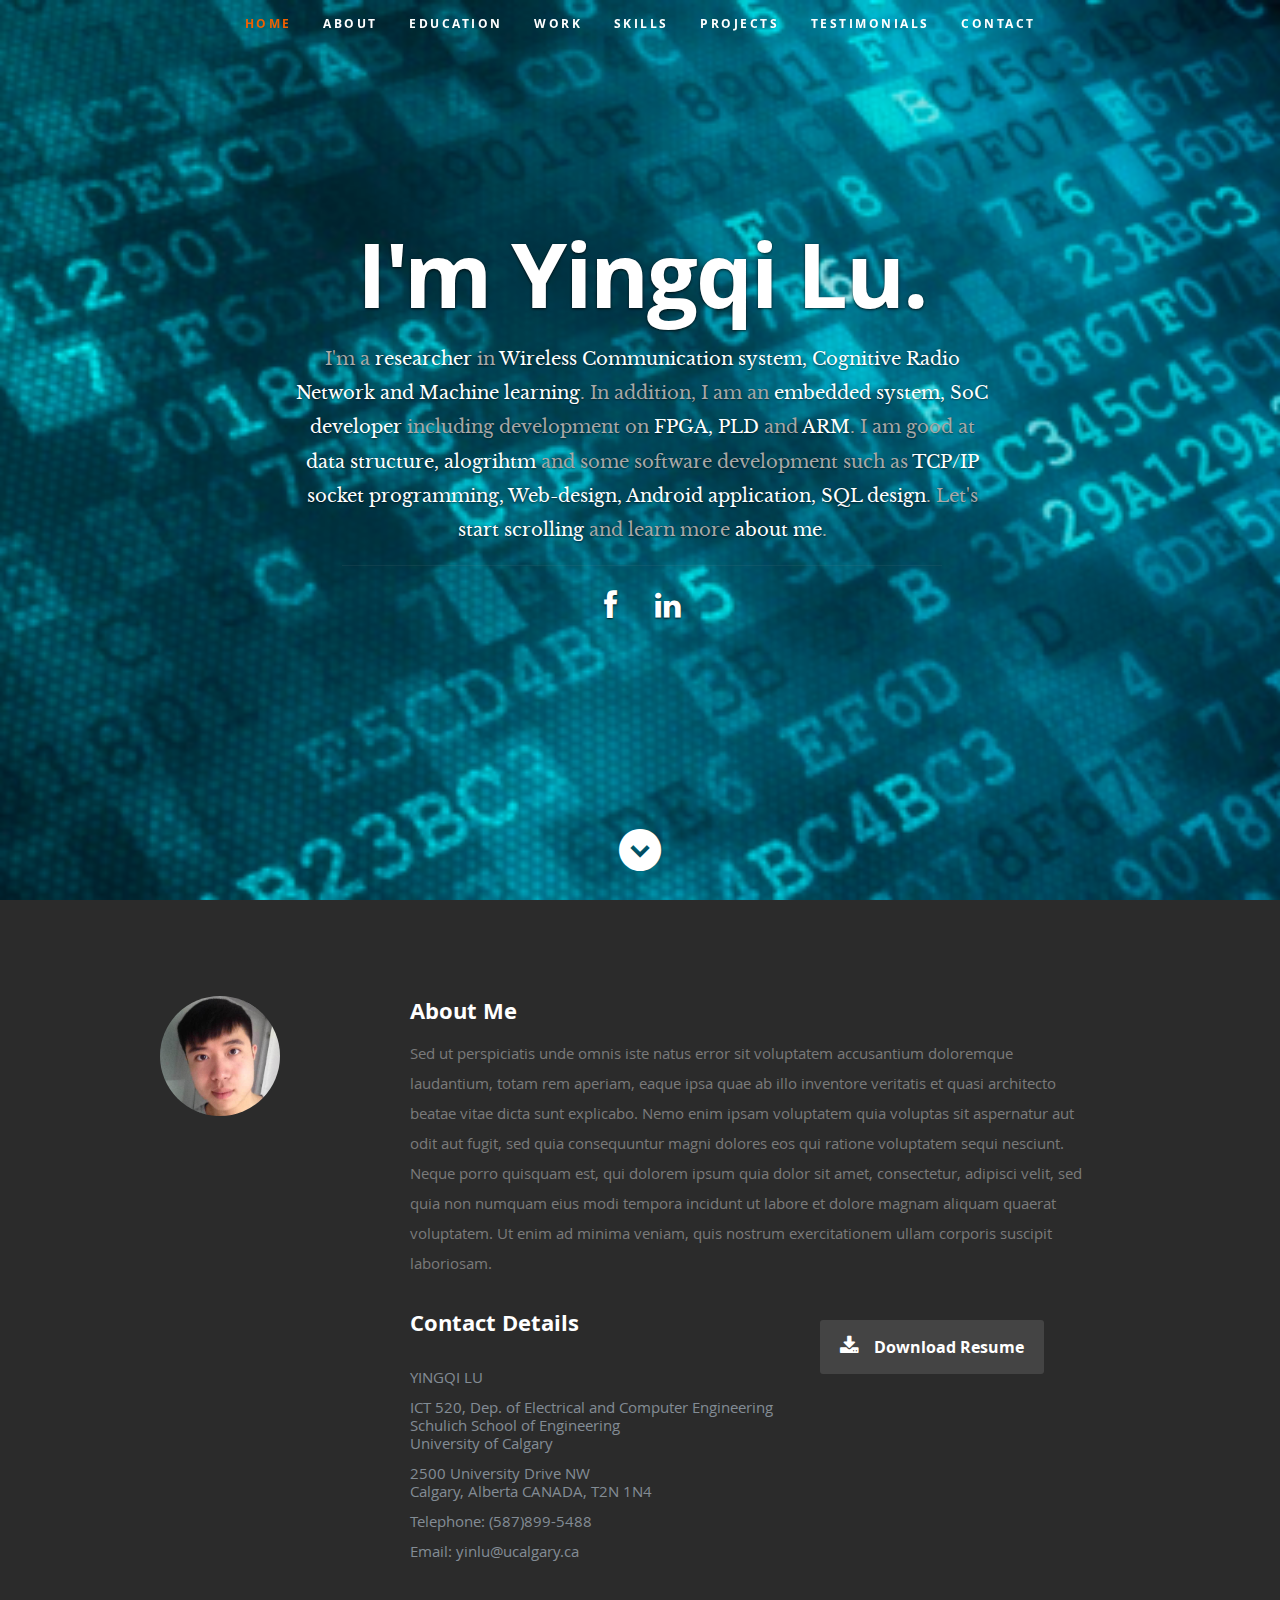
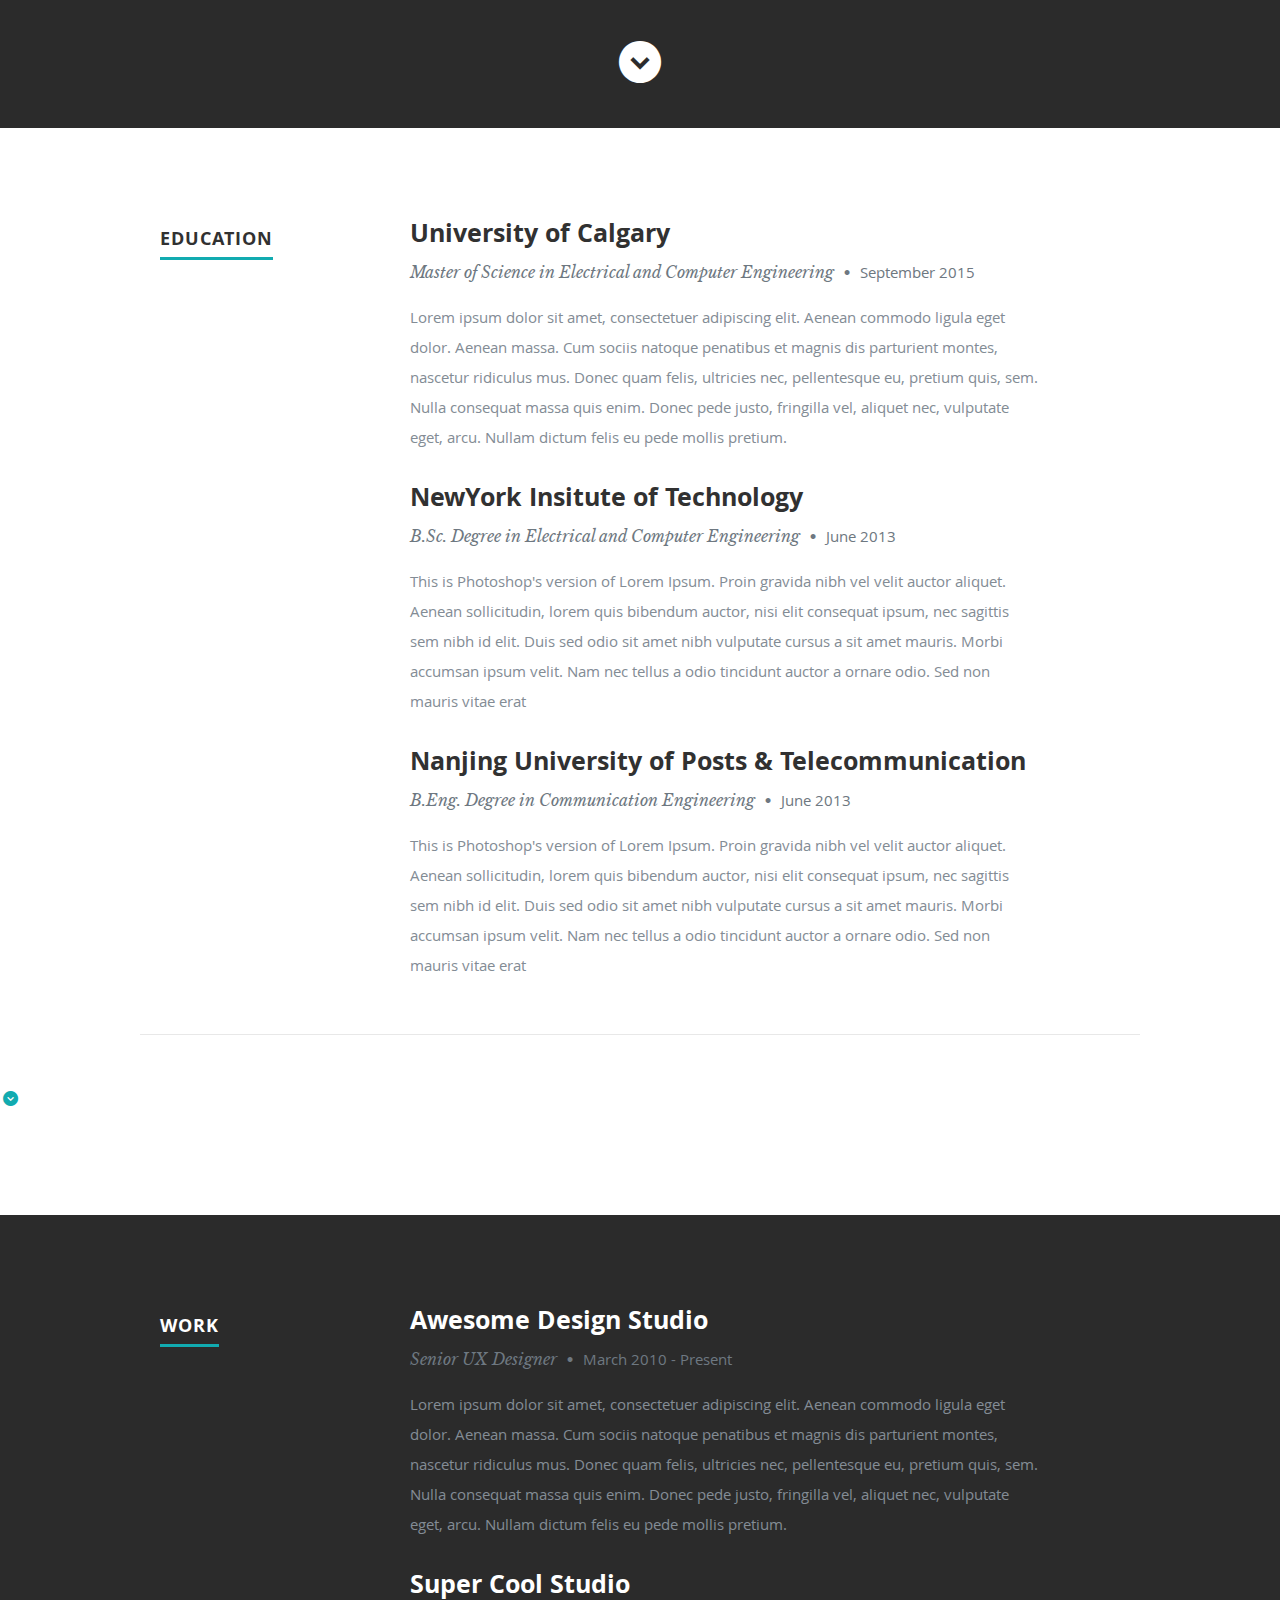
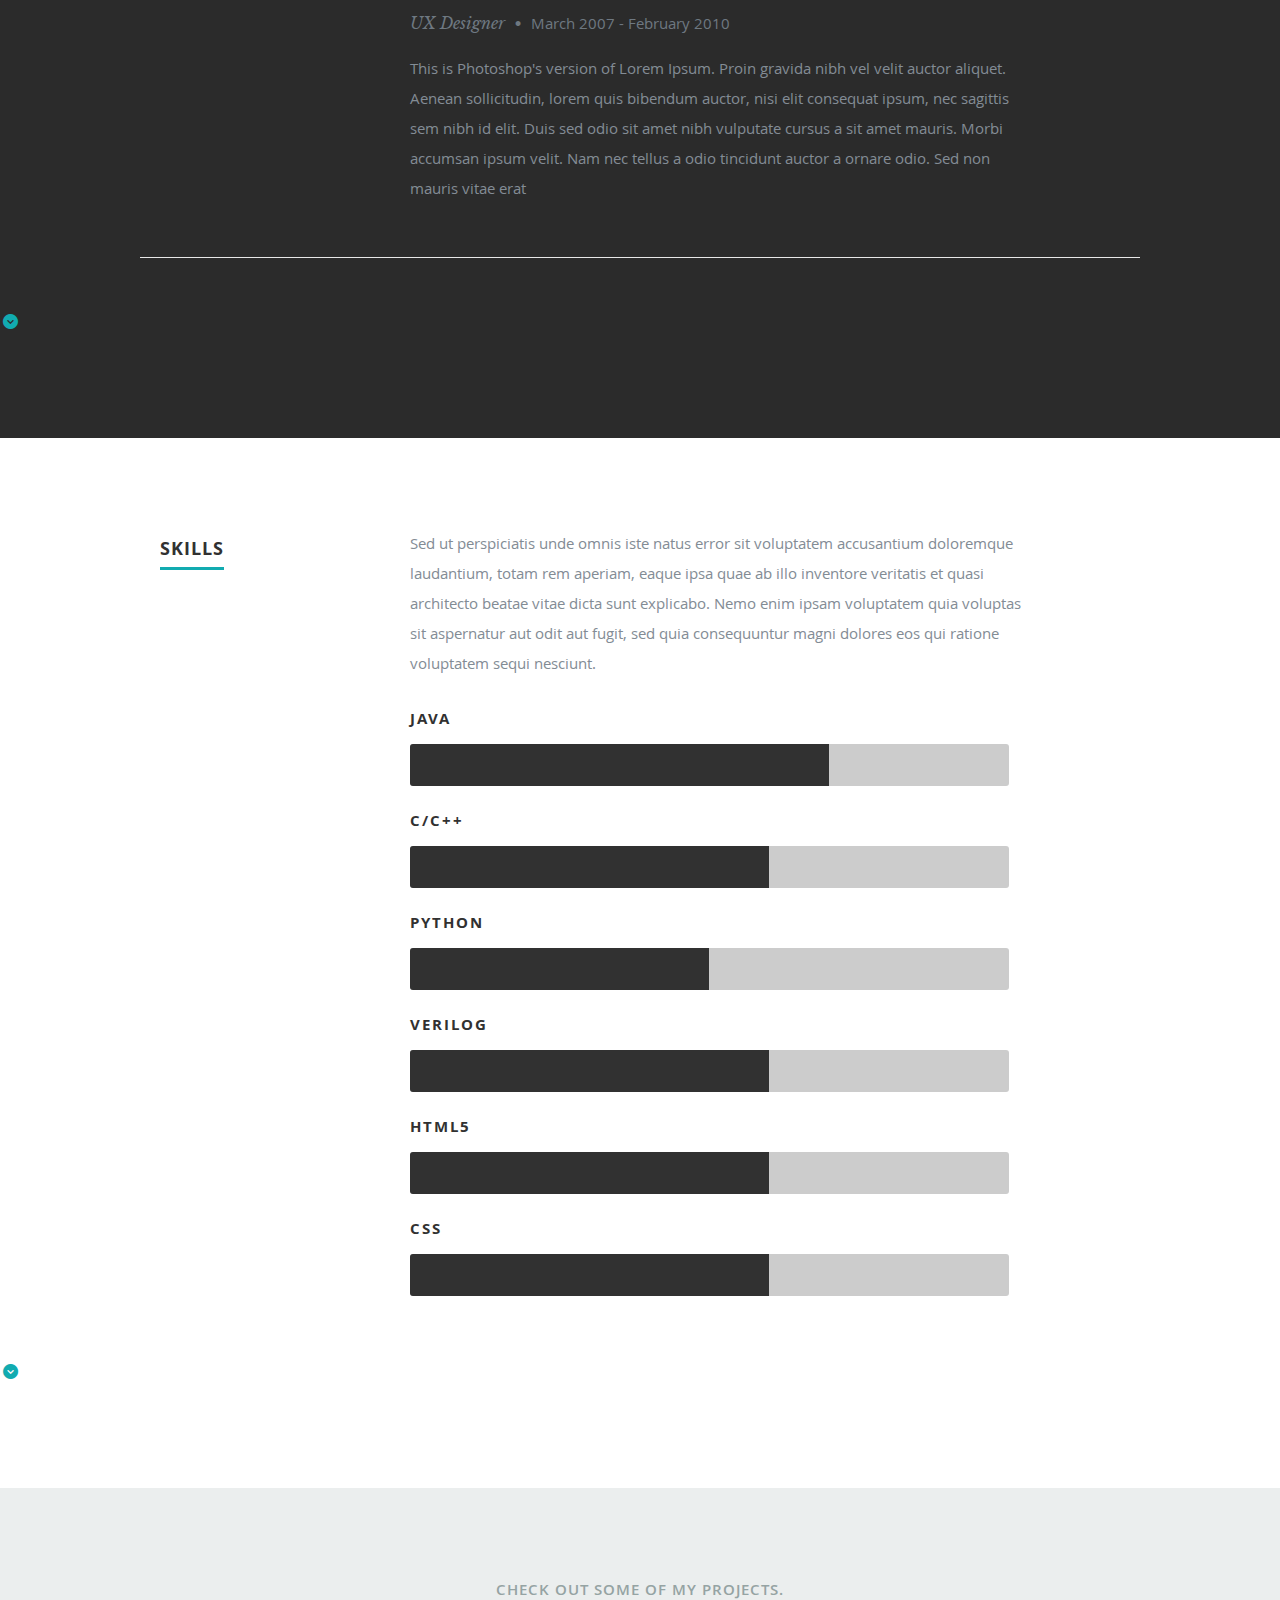
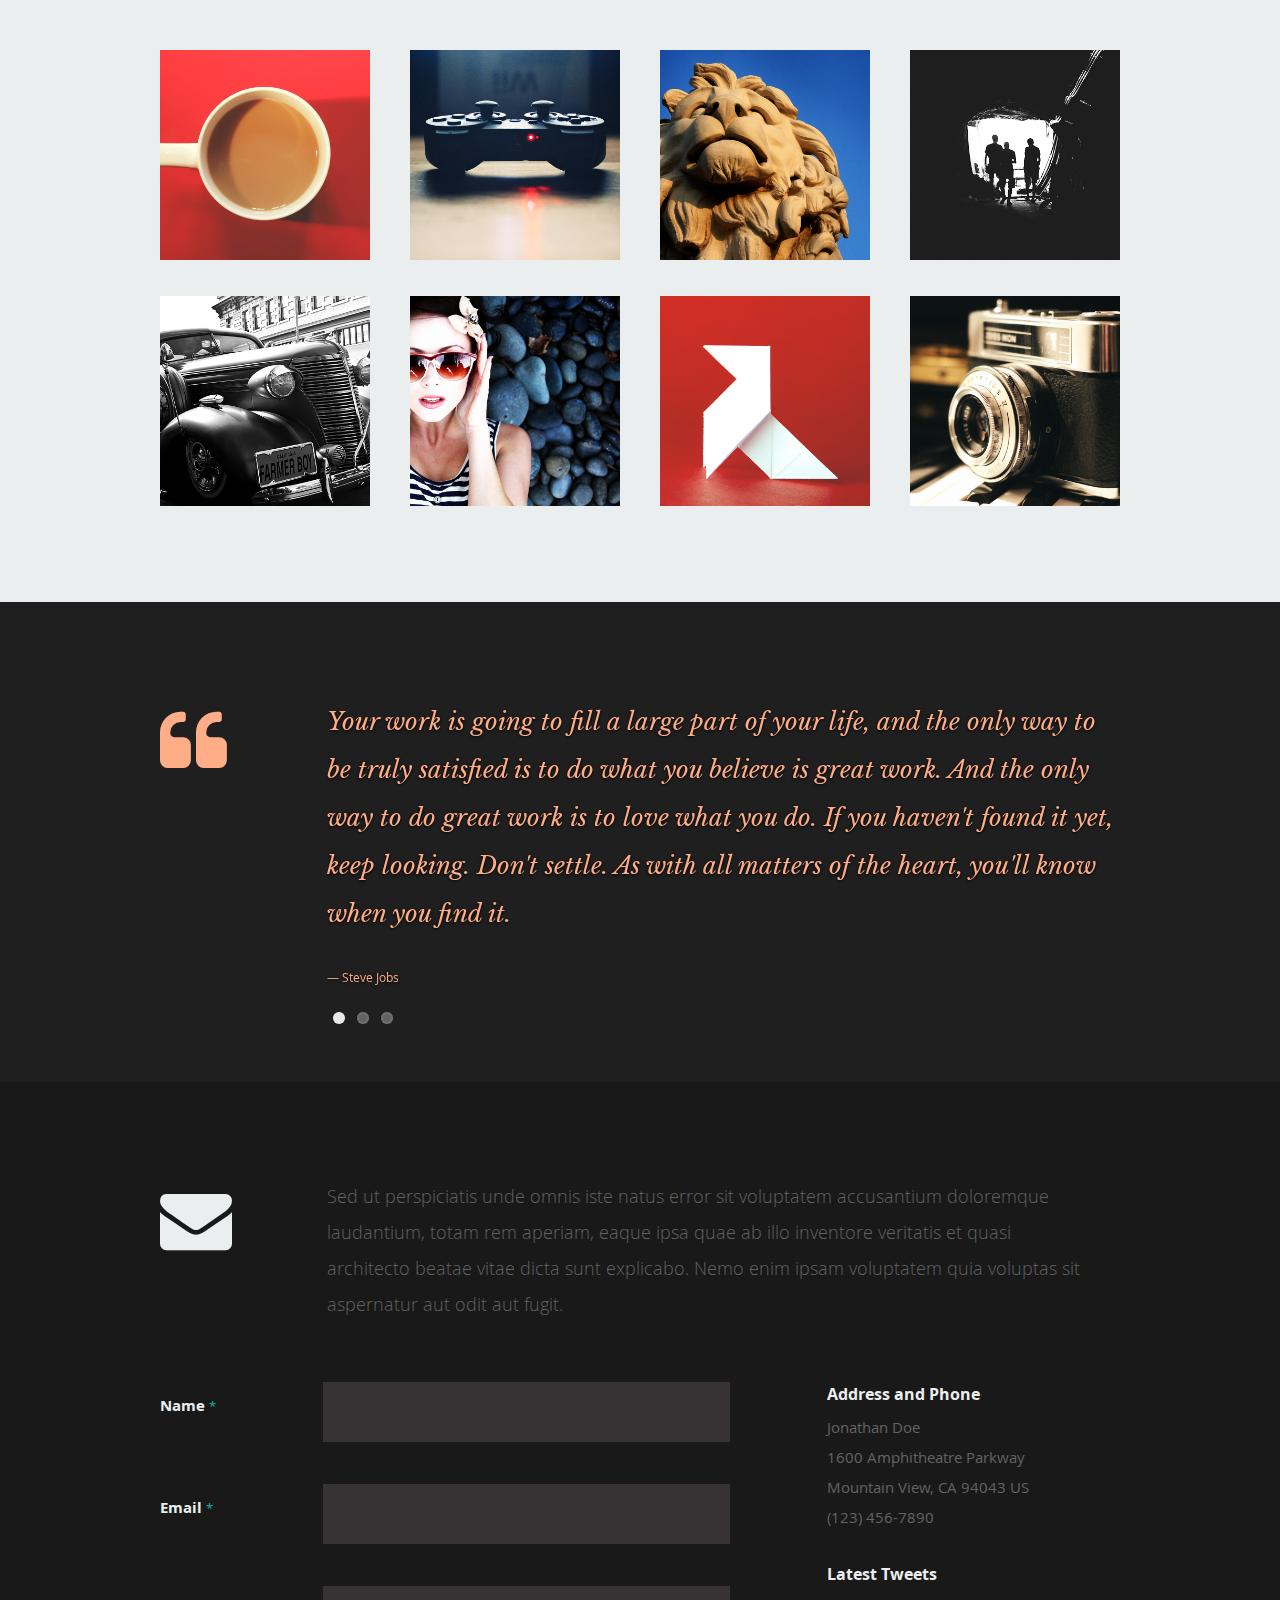
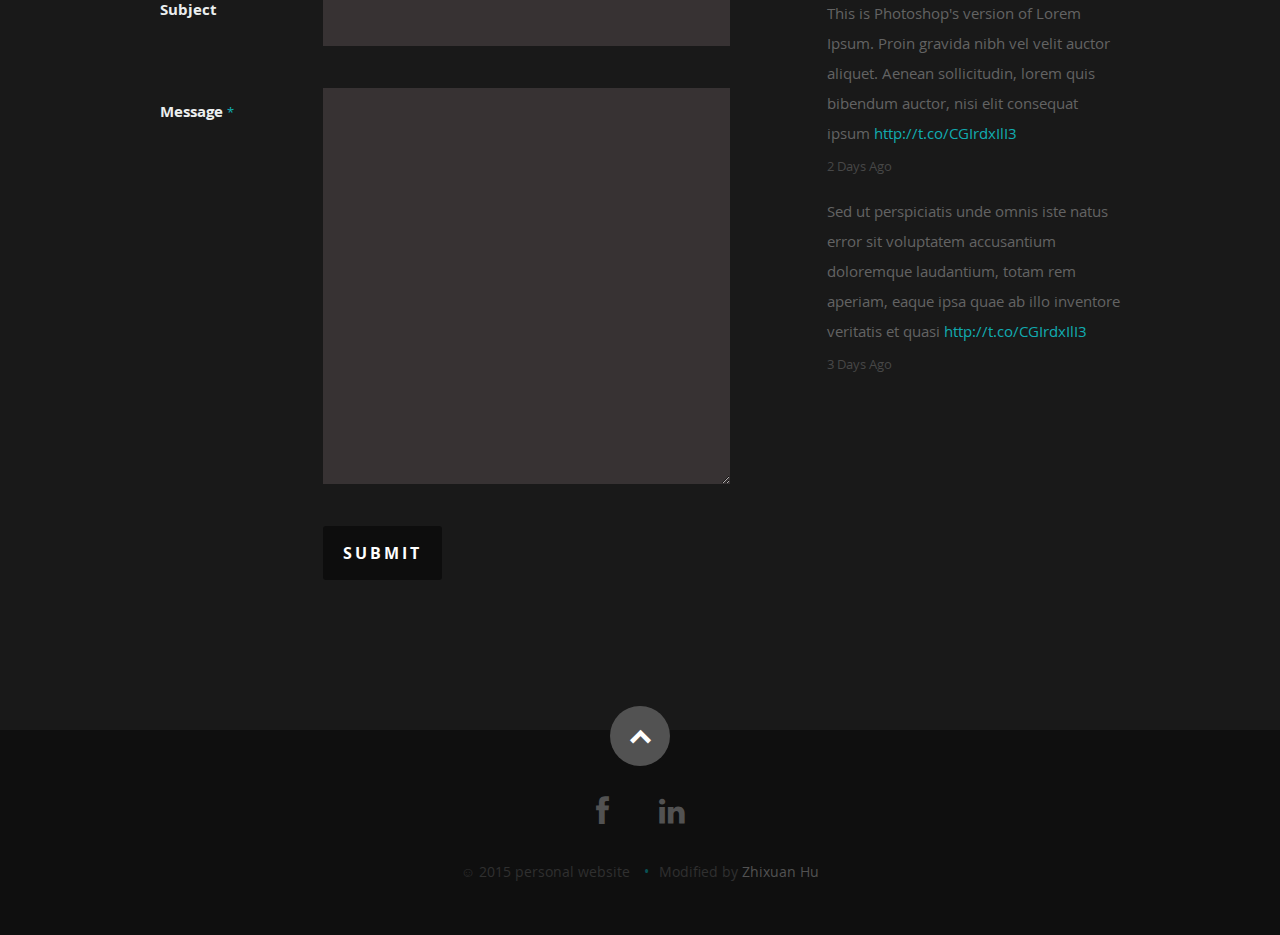
==== commit 1b147387: "button added and some other changes" ====
--- a/Yingqi_Webpage/index.html
+++ b/Yingqi_Webpage/index.html
@@ -6,7 +6,6 @@
 <head>
 
    <!-- Basic Page Needs 
-   ---- 此处改动了网页标签名称以及描述，meta标签后的东西不是给浏览网页者看的，所以网页上不会显示 ----
    ================================================== -->
    <meta charset="utf-8">
 	<title>Yingqi Lu's Website</title>
@@ -20,10 +19,10 @@
 	<!-- CSS 
    ---- 加type="text/css" 更规范好习惯 ----
    ================================================== -->
-   <link type="text/css" rel="stylesheet" href="css/default.css">
-	<link type="text/css" rel="stylesheet" href="css/layout.css">
-   <link type="text/css" rel="stylesheet" href="css/media-queries.css ">
-   <link type="text/css" rel="stylesheet" href="css/magnific-popup.css">
+   <link rel="stylesheet" type="text/css" href="css/default.css">
+	<link rel="stylesheet" type="text/css" href="css/layout.css">
+   <link rel="stylesheet" type="text/css" href="css/media-queries.css ">
+   <link rel="stylesheet" type="text/css" href="css/magnific-popup.css">
 
    <!-- Script 
    ---- 加type="text/javascript" ----
@@ -33,10 +32,9 @@
    <!-- Favicons 
    ---- 收藏夹图标， 可以改一下用自己的图 ----
 	================================================== -->
-	<link rel="shortcut icon" href="favicon.png" >
-
-   <!-- URL target
-   ---- 新添加：Using for downloading with new page ---- 
+	<link rel="shortcut icon" href="favicon.jpg" >
+
+   <!-- URL target 
    ================================================== -->
    <base target="_blank">
 
@@ -67,12 +65,15 @@
       </nav> <!-- end #nav-wrap -->
 
       <div class="row banner">
+
          <div class="banner-text">
+
             <h1 class="responsive-headline">I'm Yingqi Lu.</h1>
             <h3>I'm a <span>researcher</span> in <span>Wireless Communication system, Cognitive Radio Network and Machine learning</span>. In addition, I am an <span>embedded system, SoC developer</span> including development on <span>FPGA, PLD</span> and <span>ARM</span>. I am good at <span>data structure, alogrihtm</span> and some software development such as <span>TCP/IP socket programming, Web-design, Android application, SQL design</span>.
             Let's <a class="smoothscroll" href="#about">start scrolling</a>
             and learn more <a class="smoothscroll" href="#about">about me</a>.</h3>
             <hr />
+
             <ul class="social">
                <!-- ---- 没有链接的暂时先注释掉了 ---- -->
                <li><a href="https://www.facebook.com/lyqet"><i class="fa fa-facebook"></i></a></li>
@@ -83,7 +84,9 @@
                <!--li><a href="#"><i class="fa fa-dribbble"></i></a></li-->
                <!--li><a href="#"><i class="fa fa-skype"></i></a></li-->
             </ul>
+
          </div>
+
       </div>
 
       <p class="scrolldown">
@@ -122,11 +125,11 @@
                <div class="columns contact-details">
 
                   <h2>Contact Details</h2>
+                  
                   <p class="address">   
-                     <!-- ---- 加了<ul> <li>标签，无序列表,修改了格式换行等 ---- -->
 						   <ul>
                         <li><span>YINGQI LU</span></li> <!-- ---- 可加style改颜色，可加了<i>标签斜体字 ---- -->
-                        <li><span>ICT 520, Department of Electrical and Computer Engineering<br>Schulich School of Engineering<br>University of Calgary</span></li>
+                        <li><span>ICT 520, Dep. of Electrical and Computer Engineering<br>Schulich School of Engineering<br>University of Calgary</span></li>
                         <li><span>2500 University Drive NW<br>Calgary, Alberta CANADA, T2N 1N4</span></li>
                         <li><span>Telephone: (587)899-5488</span><br></li>
                         <li><span>Email: yinlu@ucalgary.ca</span></li>
@@ -136,9 +139,11 @@
                </div>
 
                <div class="columns download">
-                  <p>   <!-- ---- 添加下载的路径了,pdf文件放在此文件夹里就行了 ---- -->
+                  
+                  <p> 
                      <a href="resume/resume_sample.pdf" class="button"><i class="fa fa-download"></i>Download Resume</a>
                   </p>
+               
                </div>
 
             </div> <!-- end row -->
@@ -147,10 +152,12 @@
 
       </div>
 
-      <!-- ---- 添加icon-down，位置大小有问题 ---- -->
+      
+      <!-- ---- 添加icon-down，位置大小有问题 layout.css line101, columns写好了位置不好改 ---- -->
       <p class="scrolldown">
-         <a class="smoothscroll" href="#about"><i class="icon-down-circle"></i></a>
+         <a class="smoothscroll" href="#resume"><i class="icon-down-circle"></i></a>
       </p>
+
 
    </section> <!-- About Section End-->
 
@@ -229,9 +236,9 @@
 
       </div> <!-- End Education -->
 
-      <!-- ---- 添加icon-down，位置大小有问题 ---- -->
+      <!-- ---- 添加icon-down，位置大小有问题 且不是section不能到下一个位置 ---- -->
       <p class="scrolldown">
-         <a class="smoothscroll" href="#about"><i class="icon-down-circle"></i></a>
+         <a class="smoothscroll" href="#work"><i class="icon-down-circle"></i></a>
       </p>
    
    <!-- ---- 添加section 改layout ---- -->
@@ -291,9 +298,9 @@
 
       </div> <!-- End Work -->
 
-      <!-- ---- 添加icon-down，位置大小有问题 ---- -->
+      <!-- ---- 添加icon-down，位置大小有问题 且不是section不能到下一个位置 ---- -->
       <p class="scrolldown">
-         <a class="smoothscroll" href="#about"><i class="icon-down-circle"></i></a>
+         <a class="smoothscroll" href="#skil"><i class="icon-down-circle"></i></a>
       </p>
    
    <!-- ---- 添加section 改layout ---- -->
@@ -338,7 +345,7 @@
 
       <!-- ---- 添加icon-down，位置大小有问题 ---- -->
       <p class="scrolldown">
-         <a class="smoothscroll" href="#about"><i class="icon-down-circle"></i></a>
+         <a class="smoothscroll" href="#portfolio"><i class="icon-down-circle"></i></a>
       </p>
 
    </section> <!-- Resume Section End-->
@@ -741,6 +748,7 @@
 
 
    <!-- Contact Section
+   ---- 内容要改 ----
    ================================================== -->
    <section id="contact">
 
--- a/Yingqi_Webpage/css/default.css
+++ b/Yingqi_Webpage/css/default.css
@@ -257,7 +257,7 @@
    content: none;
 }
 
-/* Abbreviations */
+/*  1. Abbreviations ----------------------- */
 abbr {
    font-family: 'opensans-bold', sans-serif;
 	font-variant: small-caps;
@@ -267,7 +267,7 @@
 }
 abbr:hover { cursor: help; }
 
-/* drop cap */
+/*  2. drop cap --------------------------------------------------------------------------------- */
 .drop-cap:first-letter {
 	float: left;
 	margin: 0;
--- a/Yingqi_Webpage/css/layout.css
+++ b/Yingqi_Webpage/css/layout.css
@@ -98,6 +98,7 @@
 header .social li a:hover { color: #11ABB0; }
 
 /* scrolldown link */
+/* ---- 后面每页位置有问题 修改 ---- */
 header .scrolldown a {
    position: absolute;
    bottom: 30px;
@@ -167,7 +168,7 @@
    display: inline-block;
    padding: 8px 13px;
    line-height: 32px;
-	text-decoration: none;
+	 text-decoration: none;
    text-align: left;
    color: #fff;
 
@@ -211,9 +212,9 @@
    height: 120px;
    border-radius: 100%;
 }
-#about .contact-details { width: 41.66667%; }
+#about .contact-details { width: 56.9999%; }
 #about .download {
-   width: 58.33333%;
+   width: 43.0001%;
    padding-top: 6px;
 }
 #about .main-col { padding-right: 5%; }
@@ -230,6 +231,28 @@
    font-size: 20px;
 }
 
+/* scrolldown link */
+/* ---- 后面每页位置有问题 修改 ---- */
+#about .scrolldown a {
+   position: relative;
+   top: 50px;
+   left: 50%;
+   margin-left: -29px;
+   color: #fff;
+   display: block;
+   height: 42px;
+   width: 42px;
+   font-size: 42px;
+   line-height: 42px;
+   color: #fff;
+   border-radius: 100%;
+
+   -webkit-transition: all .3s ease-in-out;
+   -moz-transition: all .3s ease-in-out;
+   -o-transition: all .3s ease-in-out;
+   transition: all .3s ease-in-out;
+}
+#about .scrolldown a:hover { color: #444; }
 
 /* ------------------------------------------------------------------ */
 /* d. Resume Section
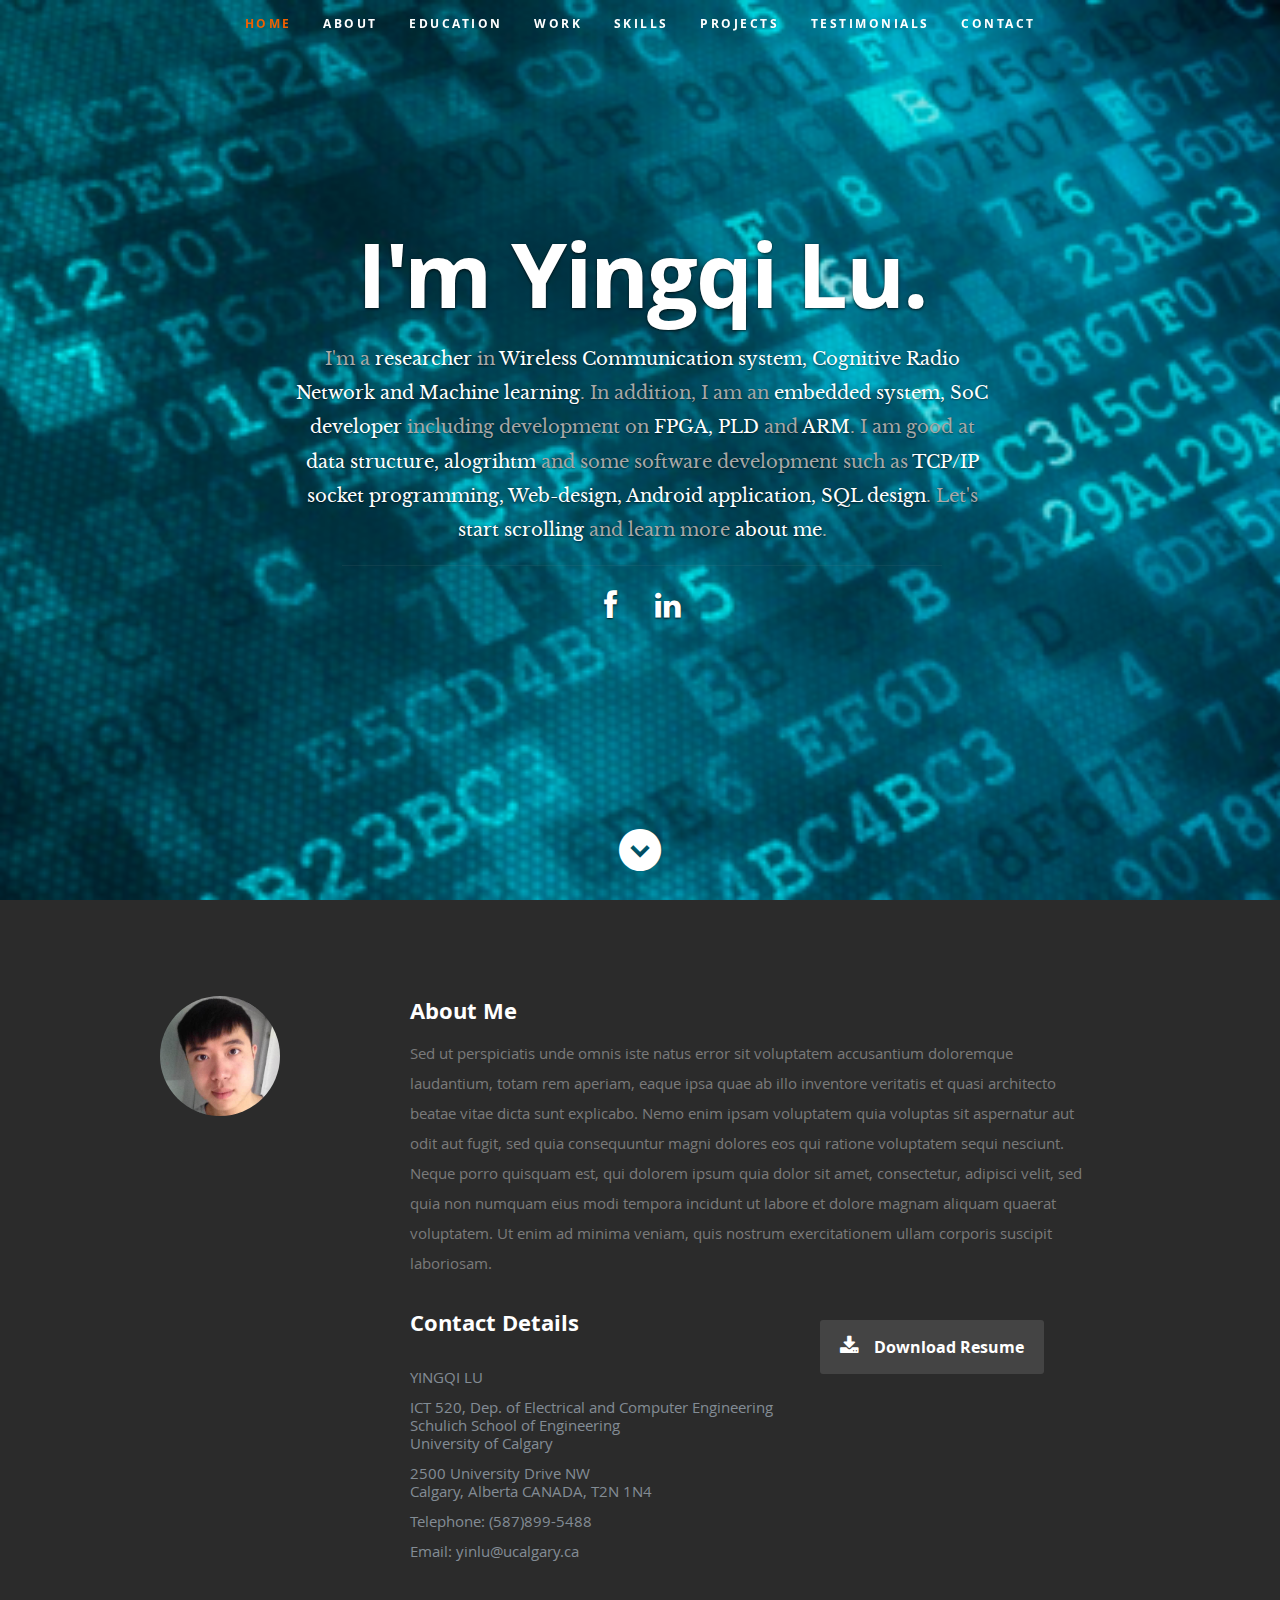
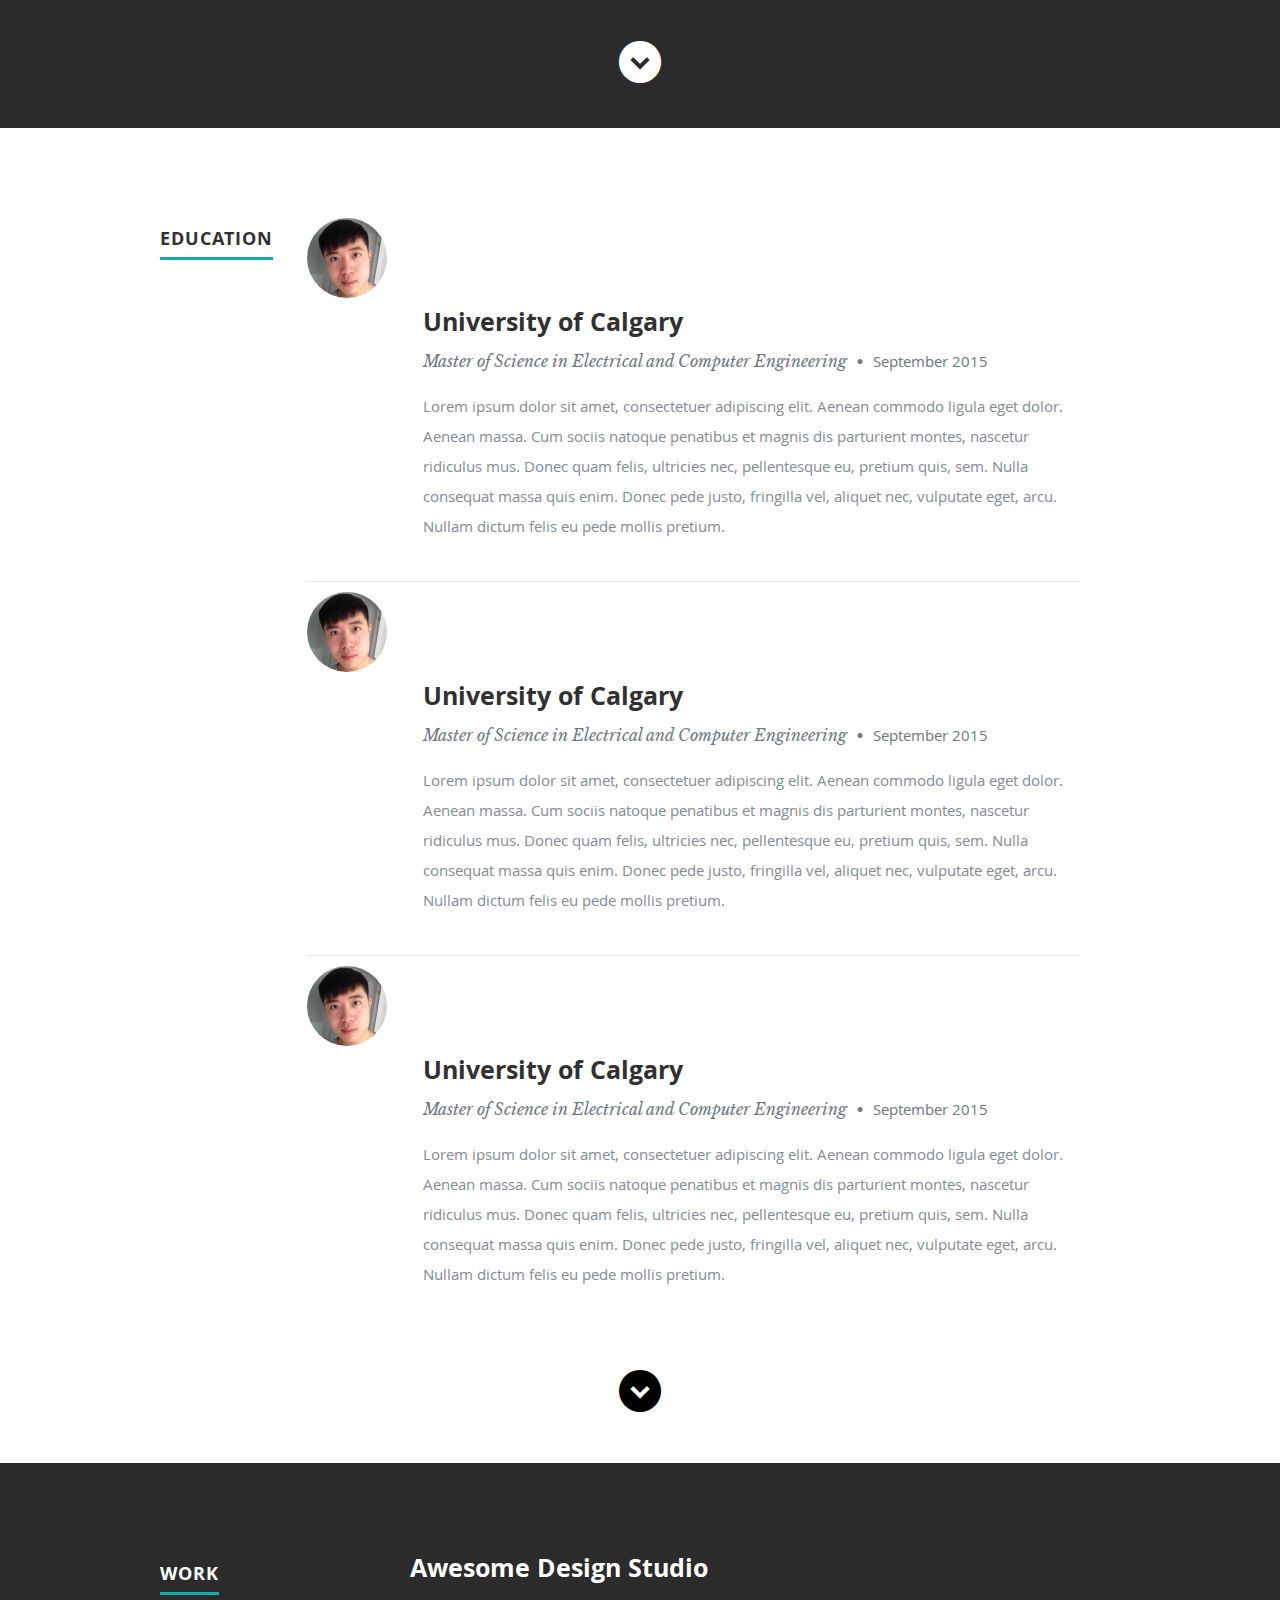
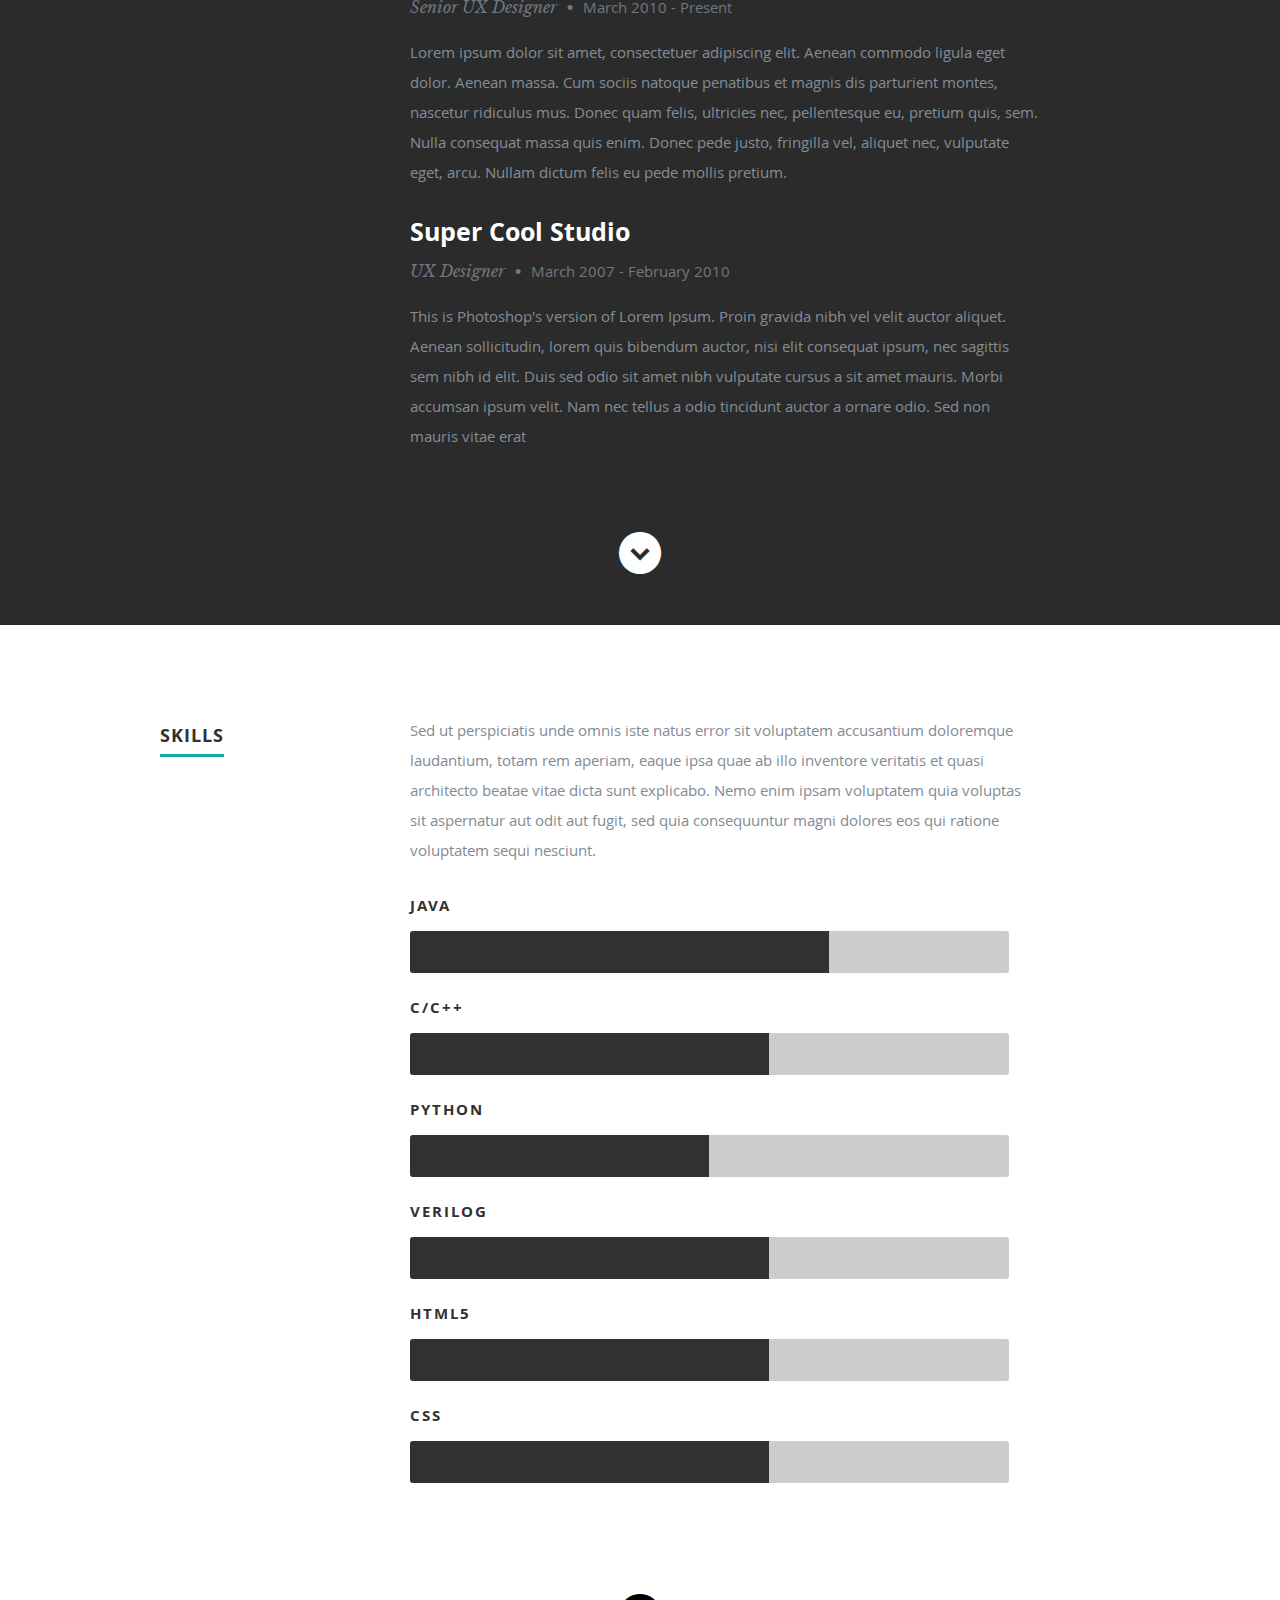
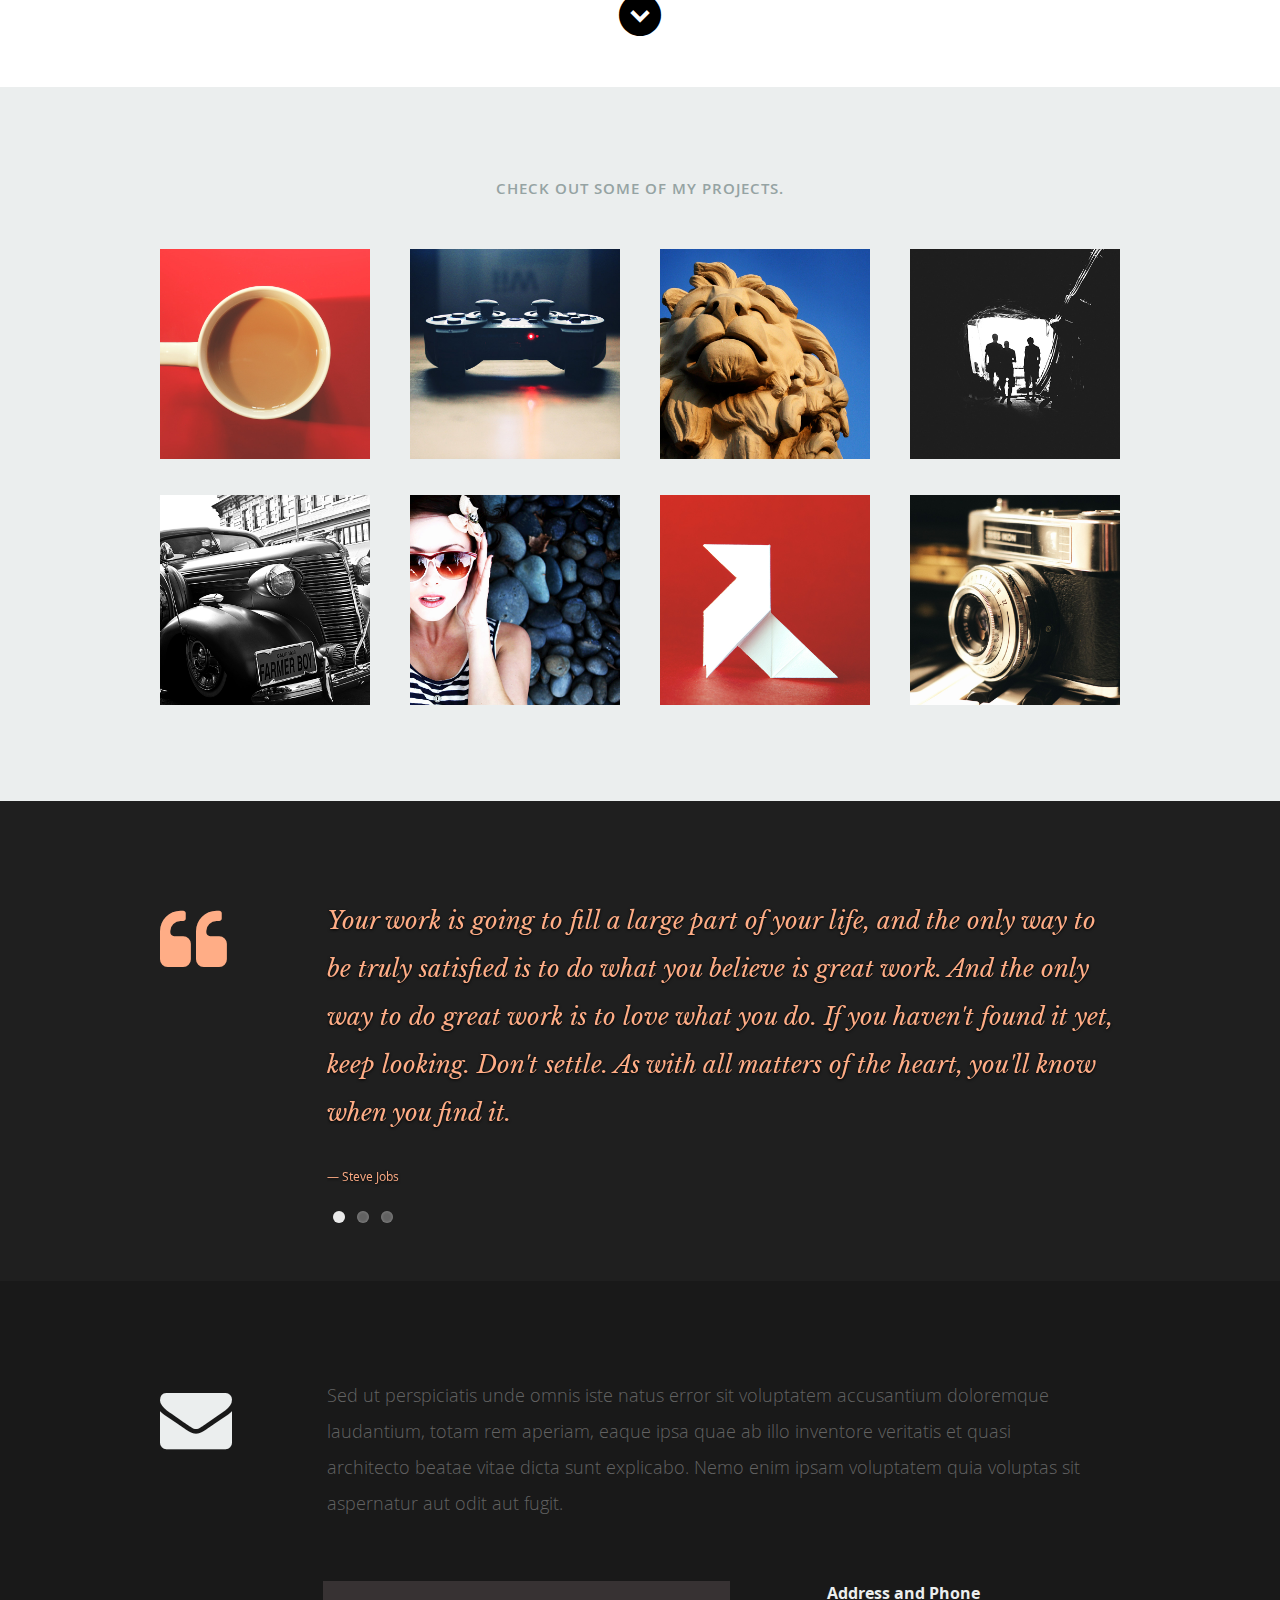
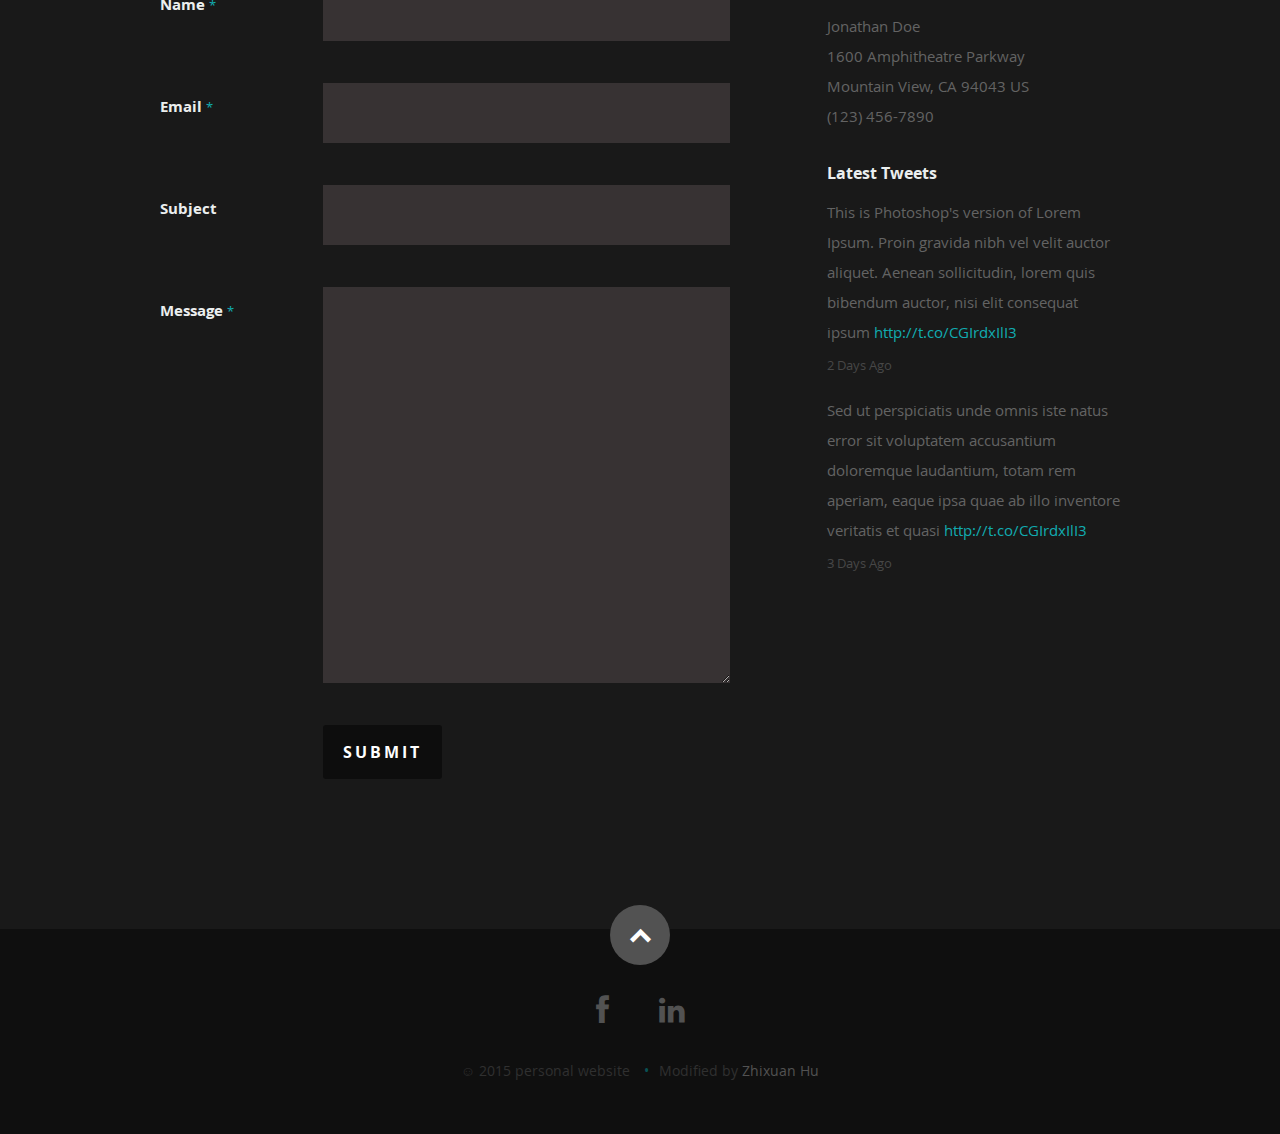
==== commit 3db205d3: "education section layout" ====
--- a/Yingqi_Webpage/index.html
+++ b/Yingqi_Webpage/index.html
@@ -30,7 +30,6 @@
 	<script type="text/javascript" src="js/modernizr.js"></script>
 
    <!-- Favicons 
-   ---- 收藏夹图标， 可以改一下用自己的图 ----
 	================================================== -->
 	<link rel="shortcut icon" href="favicon.jpg" >
 
@@ -54,9 +53,9 @@
          <ul id="nav" class="nav">  <!-- ---- nav 添加修改 layout变化了，需再改 ---- -->
             <li class="current"><a class="smoothscroll" href="#home">Home</a></li>
             <li><a class="smoothscroll" href="#about">About</a></li>
-	         <li><a class="smoothscroll" href="#resume">Education</a></li> <!-- -- layout有问题 -- -->
-            <li><a class="smoothscroll" href="#Work">Work</a></li> <!-- -- layout有问题 -- -->
-            <li><a class="smoothscroll" href="#Skil">Skills</a></li> <!-- -- layout有问题 -- -->
+	         <li><a class="smoothscroll" href="#education">Education</a></li> <!-- -- layout有问题 -- -->
+            <li><a class="smoothscroll" href="#work">Work</a></li> <!-- -- layout有问题 -- -->
+            <li><a class="smoothscroll" href="#skill">Skills</a></li> <!-- -- layout有问题 -- -->
             <li><a class="smoothscroll" href="#portfolio">Projects</a></li>
             <li><a class="smoothscroll" href="#testimonials">Testimonials</a></li>
             <li><a class="smoothscroll" href="#contact">Contact</a></li>
@@ -128,7 +127,7 @@
                   
                   <p class="address">   
 						   <ul>
-                        <li><span>YINGQI LU</span></li> <!-- ---- 可加style改颜色，可加了<i>标签斜体字 ---- -->
+                        <li><span>YINGQI LU</span></li>
                         <li><span>ICT 520, Dep. of Electrical and Computer Engineering<br>Schulich School of Engineering<br>University of Calgary</span></li>
                         <li><span>2500 University Drive NW<br>Calgary, Alberta CANADA, T2N 1N4</span></li>
                         <li><span>Telephone: (587)899-5488</span><br></li>
@@ -152,37 +151,127 @@
 
       </div>
 
-      
-      <!-- ---- 添加icon-down，位置大小有问题 layout.css line101, columns写好了位置不好改 ---- -->
       <p class="scrolldown">
-         <a class="smoothscroll" href="#resume"><i class="icon-down-circle"></i></a>
+         <a class="smoothscroll" href="#education"><i class="icon-down-circle"></i></a>
       </p>
 
-
    </section> <!-- About Section End-->
 
 
-   <!-- Resume Section
-   ================================================== -->
-   <section id="resume">
-
-      <!-- Education 
-      ---- 修改内容教育背景 layout有问题 ----
-      =============================================== -->
-      <div class="row education">
-
-         <div class="three columns header-col">
+   <!-- Education Section
+   ---- 添加school-pic ---- 
+   ================================================== -->
+   <section id="education">
+
+      <div class="row edu">
+
+         <div class="two columns header-col">
             <h1><span>Education</span></h1>
          </div>
 
-         <div class="nine columns main-col">
-
-            <div class="row item">
-
-               <div class="twelve columns">
+         <div class="ten columns main-col">
+
+            <div class="row pic-info">
+
+               <div class="two colomns pic-col">
+
+                  <img class="profile-pic"  src="images/profilepic.jpg" alt="" />
+
+               </div>
+
+               <div class="twelve colomns info-col">
 
                   <h3>University of Calgary</h3>
                   <p class="info">Master of Science in Electrical and Computer Engineering <span>&bull;</span> <em class="date">September 2015</em></p>
+
+                  <p>
+                  Lorem ipsum dolor sit amet, consectetuer adipiscing elit. Aenean commodo ligula eget dolor. Aenean massa.
+                  Cum sociis natoque penatibus et magnis dis parturient montes, nascetur ridiculus mus. Donec quam felis,
+                  ultricies nec, pellentesque eu, pretium quis, sem. Nulla consequat massa quis enim.
+                  Donec pede justo, fringilla vel, aliquet nec, vulputate eget, arcu. Nullam dictum felis eu pede mollis pretium.
+                  </p>  
+
+               </div>
+
+            </div> <!-- pic-info end -->
+
+            <div class="row pic-info">
+
+               <div class="two colomns pic-col">
+
+                  <img class="profile-pic"  src="images/profilepic.jpg" alt="" />
+
+               </div>
+
+               <div class="twelve colomns info-col">
+
+                  <h3>University of Calgary</h3>
+                  <p class="info">Master of Science in Electrical and Computer Engineering <span>&bull;</span> <em class="date">September 2015</em></p>
+
+                  <p>
+                  Lorem ipsum dolor sit amet, consectetuer adipiscing elit. Aenean commodo ligula eget dolor. Aenean massa.
+                  Cum sociis natoque penatibus et magnis dis parturient montes, nascetur ridiculus mus. Donec quam felis,
+                  ultricies nec, pellentesque eu, pretium quis, sem. Nulla consequat massa quis enim.
+                  Donec pede justo, fringilla vel, aliquet nec, vulputate eget, arcu. Nullam dictum felis eu pede mollis pretium.
+                  </p>  
+
+               </div>
+
+            </div> <!-- pic-info end -->
+
+            <div class="row">
+
+               <div class="two colomns pic-col">
+
+                  <img class="profile-pic"  src="images/profilepic.jpg" alt="" />
+
+               </div>
+
+               <div class="twelve colomns info-col">
+
+                  <h3>University of Calgary</h3>
+                  <p class="info">Master of Science in Electrical and Computer Engineering <span>&bull;</span> <em class="date">September 2015</em></p>
+
+                  <p>
+                  Lorem ipsum dolor sit amet, consectetuer adipiscing elit. Aenean commodo ligula eget dolor. Aenean massa.
+                  Cum sociis natoque penatibus et magnis dis parturient montes, nascetur ridiculus mus. Donec quam felis,
+                  ultricies nec, pellentesque eu, pretium quis, sem. Nulla consequat massa quis enim.
+                  Donec pede justo, fringilla vel, aliquet nec, vulputate eget, arcu. Nullam dictum felis eu pede mollis pretium.
+                  </p>  
+
+               </div>
+
+            </div> <!-- pic-info end -->
+
+         </div> <!-- main-col end -->
+
+      </div> <!-- End row -->
+
+      <p class="scrolldown">
+         <a class="smoothscroll" href="#work"><i class="icon-down-circle"></i></a>
+      </p>
+   
+   </section>
+
+
+   <!-- Work Section
+   ================================================== -->
+   <section id="work">
+
+      <div class="row wrk">
+
+         <div class="three columns header-col">
+            <h1><span>Work</span></h1>
+         </div>
+
+         <div class="nine columns main-col">
+
+            <div class="row item">
+
+               <div class="twelve columns">
+
+                  <h3>Awesome Design Studio</h3>
+                  <p class="info">Senior UX Designer <span>&bull;</span> <em class="date">March 2010 - Present</em></p>
 
                   <p>
                   Lorem ipsum dolor sit amet, consectetuer adipiscing elit. Aenean commodo ligula eget dolor. Aenean massa.
@@ -199,8 +288,8 @@
 
                <div class="twelve columns">
 
-                  <h3>NewYork Insitute of Technology</h3>
-                  <p class="info">B.Sc. Degree in Electrical and Computer Engineering <span>&bull;</span> <em class="date">June 2013</em></p>
+                  <h3>Super Cool Studio</h3>
+                  <p class="info">UX Designer <span>&bull;</span> <em class="date">March 2007 - February 2010</em></p>
 
                   <p>
                   This is Photoshop's version  of Lorem Ipsum. Proin gravida nibh vel velit auctor aliquet.
@@ -213,106 +302,22 @@
 
             </div> <!-- item end -->
 
-             <!-- ---- 添加了一栏 layout调整 ---- -->
-             <div class="row item">
-
-               <div class="twelve columns">
-
-               <h3>Nanjing University of Posts & Telecommunication</h3>
-                  <p class="info">B.Eng. Degree in Communication Engineering <span>&bull;</span> <em class="date">June 2013</em></p>
-
-                  <p>
-                  This is Photoshop's version  of Lorem Ipsum. Proin gravida nibh vel velit auctor aliquet.
-                  Aenean sollicitudin, lorem quis bibendum auctor, nisi elit consequat ipsum, nec sagittis sem
-                  nibh id elit. Duis sed odio sit amet nibh vulputate cursus a sit amet mauris. Morbi accumsan
-                  ipsum velit. Nam nec tellus a odio tincidunt auctor a ornare odio. Sed non  mauris vitae erat
-                  </p>
-
-               </div>
-
-            </div> <!-- item end -->
-
          </div> <!-- main-col end -->
 
-      </div> <!-- End Education -->
-
-      <!-- ---- 添加icon-down，位置大小有问题 且不是section不能到下一个位置 ---- -->
+      </div> <!-- End Work -->
+
       <p class="scrolldown">
-         <a class="smoothscroll" href="#work"><i class="icon-down-circle"></i></a>
+         <a class="smoothscroll" href="#skill"><i class="icon-down-circle"></i></a>
       </p>
    
-   <!-- ---- 添加section 改layout ---- -->
    </section>
 
 
-   <!-- Work Section
-   ---- 线条位置改动 ----
-   ================================================== -->
-   <section id="Work">
-
-      <div class="row work">
-
-         <div class="three columns header-col">
-            <h1><span>Work</span></h1>
-         </div>
-
-         <div class="nine columns main-col">
-
-            <div class="row item">
-
-               <div class="twelve columns">
-
-                  <h3>Awesome Design Studio</h3>
-                  <p class="info">Senior UX Designer <span>&bull;</span> <em class="date">March 2010 - Present</em></p>
-
-                  <p>
-                  Lorem ipsum dolor sit amet, consectetuer adipiscing elit. Aenean commodo ligula eget dolor. Aenean massa.
-                  Cum sociis natoque penatibus et magnis dis parturient montes, nascetur ridiculus mus. Donec quam felis,
-                  ultricies nec, pellentesque eu, pretium quis, sem. Nulla consequat massa quis enim.
-                  Donec pede justo, fringilla vel, aliquet nec, vulputate eget, arcu. Nullam dictum felis eu pede mollis pretium.
-                  </p>
-
-               </div>
-
-            </div> <!-- item end -->
-
-            <div class="row item">
-
-               <div class="twelve columns">
-
-                  <h3>Super Cool Studio</h3>
-                  <p class="info">UX Designer <span>&bull;</span> <em class="date">March 2007 - February 2010</em></p>
-
-                  <p>
-                  This is Photoshop's version  of Lorem Ipsum. Proin gravida nibh vel velit auctor aliquet.
-                  Aenean sollicitudin, lorem quis bibendum auctor, nisi elit consequat ipsum, nec sagittis sem
-                  nibh id elit. Duis sed odio sit amet nibh vulputate cursus a sit amet mauris. Morbi accumsan
-                  ipsum velit. Nam nec tellus a odio tincidunt auctor a ornare odio. Sed non  mauris vitae erat
-                  </p>
-
-               </div>
-
-            </div> <!-- item end -->
-
-         </div> <!-- main-col end -->
-
-      </div> <!-- End Work -->
-
-      <!-- ---- 添加icon-down，位置大小有问题 且不是section不能到下一个位置 ---- -->
-      <p class="scrolldown">
-         <a class="smoothscroll" href="#skil"><i class="icon-down-circle"></i></a>
-      </p>
-   
-   <!-- ---- 添加section 改layout ---- -->
-   </section>
-
-
    <!-- Skills Section
-   ---- 线条 ----
    =============================================== -->
-   <section id="Skil">
+   <section id="skill">
       
-      <div class="row skill">
+      <div class="row skills">
 
          <div class="three columns header-col">
             <h1><span>Skills</span></h1>
@@ -343,7 +348,6 @@
 
       </div> <!-- End skills -->
 
-      <!-- ---- 添加icon-down，位置大小有问题 ---- -->
       <p class="scrolldown">
          <a class="smoothscroll" href="#portfolio"><i class="icon-down-circle"></i></a>
       </p>
--- a/Yingqi_Webpage/css/default.css
+++ b/Yingqi_Webpage/css/default.css
@@ -257,7 +257,7 @@
    content: none;
 }
 
-/*  1. Abbreviations ----------------------- */
+/* Abbreviations */
 abbr {
    font-family: 'opensans-bold', sans-serif;
 	font-variant: small-caps;
@@ -267,7 +267,7 @@
 }
 abbr:hover { cursor: help; }
 
-/*  2. drop cap --------------------------------------------------------------------------------- */
+/* drop cap */
 .drop-cap:first-letter {
 	float: left;
 	margin: 0;
--- a/Yingqi_Webpage/css/layout.css
+++ b/Yingqi_Webpage/css/layout.css
@@ -9,12 +9,14 @@
    a. General Styles
    b. Header Styles
    c. About Section
-   d. Resume Section
-   e. Portfolio Section
-   f. Call To Action Section
-   g. Testimonials Section
-   h. Contact Section
-   i. Footer
+   d. Education Section
+   e. Work Section
+   f. Skills Section
+   g. Portfolio Section
+   h. Call To Action Section
+   i. Testimonials Section
+   j. Contact Section
+   k. Footer
 
 ===================================================================== */
 
@@ -98,7 +100,6 @@
 header .social li a:hover { color: #11ABB0; }
 
 /* scrolldown link */
-/* ---- 后面每页位置有问题 修改 ---- */
 header .scrolldown a {
    position: absolute;
    bottom: 30px;
@@ -232,7 +233,6 @@
 }
 
 /* scrolldown link */
-/* ---- 后面每页位置有问题 修改 ---- */
 #about .scrolldown a {
    position: relative;
    top: 50px;
@@ -255,134 +255,193 @@
 #about .scrolldown a:hover { color: #444; }
 
 /* ------------------------------------------------------------------ */
-/* d. Resume Section
-/* ------------------------------------------------------------------ */
-
-#resume {
+/* d. Education Section
+/* ------------------------------------------------------------------ */
+
+#education {
    background: #fff;
    padding-top: 90px;
    padding-bottom: 72px;
    overflow: hidden;
 }
 
-#resume a, #resume a:visited  { color: #11ABB0; }
-#resume a:hover, #resume a:focus { color: #313131; }
-
-#resume h1 {
+#education a, #resume a:visited  { color: #11ABB0; }
+#education a:hover, #resume a:focus { color: #313131; }
+
+#education h1 {
    font: 18px/24px 'opensans-bold', sans-serif;
    text-transform: uppercase;
    letter-spacing: 1px;
 }
-#resume h1 span {
+#education h1 span {
    border-bottom: 3px solid #11ABB0;
    padding-bottom: 6px;
 }
-#resume h3 {
+#education h3 {
    font: 25px/30px 'opensans-bold', sans-serif;
 }
 
-#resume .header-col { padding-top: 9px; }
-#resume .main-col { padding-right: 10%; }
-
-.education{
-   margin-bottom: 48px;
-   padding-bottom: 24px;
+#education .edu{
+   margin-bottom: 0px;
+   padding-bottom: 0px;
+}
+
+#education .header-col { padding-top: 9px; }
+#education .main-col { padding-right: 8%; }
+
+#education .pic-info {
+   margin-bottom: 10px;
+   padding-bottom: 10px;
    border-bottom: 1px solid #E8E8E8;
 }
 
-#resume .info {
+#education .pic-col { padding-left: 0%; }
+#education .info-col { padding-left: 15% }
+
+#education .profile-pic {
+   position: relative;
+   width: 80px;
+   height: 80px;
+   border-radius: 100%;
+}
+
+#education .info {
    font: 16px/24px 'librebaskerville-italic', serif;
    color: #6E7881;
    margin-bottom: 18px;
    margin-top: 9px;
 }
-#resume .info span {
+#education .info span {
    margin-right: 5px;
    margin-left: 5px;
 }
-#resume .date {
+#education .date {
    font: 15px/24px 'opensans-regular', sans-serif;
    margin-top: 6px;
 }
 
-/* ------------------------------------------------------------------ */
-/* d. Work Section
-/* ------------------------------------------------------------------ */
-
-#Work {
+/* scrolldown link */
+#education .scrolldown a {
+   position: relative;
+   top: 50px;
+   left: 50%;
+   margin-left: -29px;
+   color: #000;
+   display: block;
+   height: 42px;
+   width: 42px;
+   font-size: 42px;
+   line-height: 42px;
+   color: #000;
+   border-radius: 100%;
+
+   -webkit-transition: all .3s ease-in-out;
+   -moz-transition: all .3s ease-in-out;
+   -o-transition: all .3s ease-in-out;
+   transition: all .3s ease-in-out;
+}
+#education .scrolldown a:hover { color: #CCCCCC; }
+
+/* ------------------------------------------------------------------ */
+/* e. Work Section
+/* ------------------------------------------------------------------ */
+
+#work {
    background: #2B2B2B;
    padding-top: 90px;
    padding-bottom: 72px;
    overflow: hidden;
 }
 
-#Work a, #Work a:visited  { color: #11ABB0; }
-#Work a:hover, #Work a:focus { color: #313131; }
-
-#Work h1 {
+#work a, #work a:visited  { color: #11ABB0; }
+#work a:hover, #work a:focus { color: #313131; }
+
+#work h1 {
    font: 18px/24px 'opensans-bold', sans-serif;
    text-transform: uppercase;
    letter-spacing: 1px;
 }
-#Work h1 span {
+#work h1 span {
    border-bottom: 3px solid #11ABB0;
    padding-bottom: 6px;
    color: #fff;
 }
-#Work h3 {
+#work h3 {
    font: 25px/30px 'opensans-bold', sans-serif;
    color: #fff;
 }
 
-#Work .header-col { padding-top: 9px; }
-#Work .main-col { padding-right: 10%; }
-
-.work {
-   margin-bottom: 48px;
+#work .header-col { padding-top: 9px; }
+#work .main-col { padding-right: 10%; }
+
+#work .wrk {
+   /* margin-bottom: 48px;
    padding-bottom: 24px;
-   border-bottom: 1px solid #E8E8E8;
-}
-
-#Work .info {
+   border-bottom: 1px solid #E8E8E8; */
+}
+
+#work .info {
    font: 16px/24px 'librebaskerville-italic', serif;
    color: #6E7881;
    margin-bottom: 18px;
    margin-top: 9px;
 }
-#Work .info span {
+#work .info span {
    margin-right: 5px;
    margin-left: 5px;
 }
-#Work .date {
+#work .date {
    font: 15px/24px 'opensans-regular', sans-serif;
    margin-top: 6px;
 }
 
-/*----------------------------------------------*/
-/*	Skill Bars
-/*----------------------------------------------*/
-#Skil {
+/* scrolldown link */
+#work .scrolldown a {
+   position: relative;
+   top: 50px;
+   left: 50%;
+   margin-left: -29px;
+   color: #fff;
+   display: block;
+   height: 42px;
+   width: 42px;
+   font-size: 42px;
+   line-height: 42px;
+   color: #fff;
+   border-radius: 100%;
+
+   -webkit-transition: all .3s ease-in-out;
+   -moz-transition: all .3s ease-in-out;
+   -o-transition: all .3s ease-in-out;
+   transition: all .3s ease-in-out;
+}
+#work .scrolldown a:hover { color: #444; }
+
+/* ---------------------------------------------------- */
+/* f. Skill Section
+/* ---------------------------------------------------- */
+#skill {
    background: #fff;
    padding-top: 90px;
    padding-bottom: 72px;
    overflow: hidden;
 }
 
-#Skil a, #Skil a:visited  { color: #11ABB0; }
-#Skil a:hover, #Skil a:focus { color: #313131; }
-
-#Skil h1 {
+#skill a, #skill a:visited  { color: #11ABB0; }
+#skill a:hover, #skill a:focus { color: #313131; }
+
+#skill h1 {
    font: 18px/24px 'opensans-bold', sans-serif;
    text-transform: uppercase;
    letter-spacing: 1px;
 }
-#Skil h1 span {
+#skill h1 span {
    border-bottom: 3px solid #11ABB0;
    padding-bottom: 6px;
 }
 
-#Skil .header-col { padding-top: 9px; }
-#Skil .main-col { padding-right: 10%; }
+#skill .header-col { padding-top: 9px; }
+#skill .main-col { padding-right: 10%; }
 .bars {
 	width: 95%;
 	float: left;
@@ -394,7 +453,7 @@
    list-style: none;
 }
 .bars li {
-   position: relative;
+    position: relative;
   	margin-bottom: 60px;
   	background: #ccc;
   	height: 42px;
@@ -402,11 +461,11 @@
 }
 .bars li em {
 	font: 15px 'opensans-bold', sans-serif;
-   color: #313131;
+  color: #313131;
 	text-transform: uppercase;
-   letter-spacing: 2px;
+  letter-spacing: 2px;
 	font-weight: normal;
-   position: relative;
+  position: relative;
 	top: -36px;
 }
 .bar-expand {
@@ -416,9 +475,9 @@
 
    margin: 0;
    padding-right: 24px;
-  	background: #313131;
+   background: #313131;
    display: inline-block;
-  	height: 42px;
+   height: 42px;
    line-height: 42px;
    border-radius: 3px 0 0 3px;
 }
@@ -503,6 +562,28 @@
   0%   { width: 0px;  }
   100% { width: 50%;  }
 }
+
+/* scrolldown link */
+#skill .scrolldown a {
+   position: relative;
+   top: 50px;
+   left: 50%;
+   margin-left: -29px;
+   color: #000;
+   display: block;
+   height: 42px;
+   width: 42px;
+   font-size: 42px;
+   line-height: 42px;
+   color: #000;
+   border-radius: 100%;
+
+   -webkit-transition: all .3s ease-in-out;
+   -moz-transition: all .3s ease-in-out;
+   -o-transition: all .3s ease-in-out;
+   transition: all .3s ease-in-out;
+}
+#skill .scrolldown a:hover { color: #CCCCCC; }
 
 /* ------------------------------------------------------------------ */
 /* e. Portfolio Section
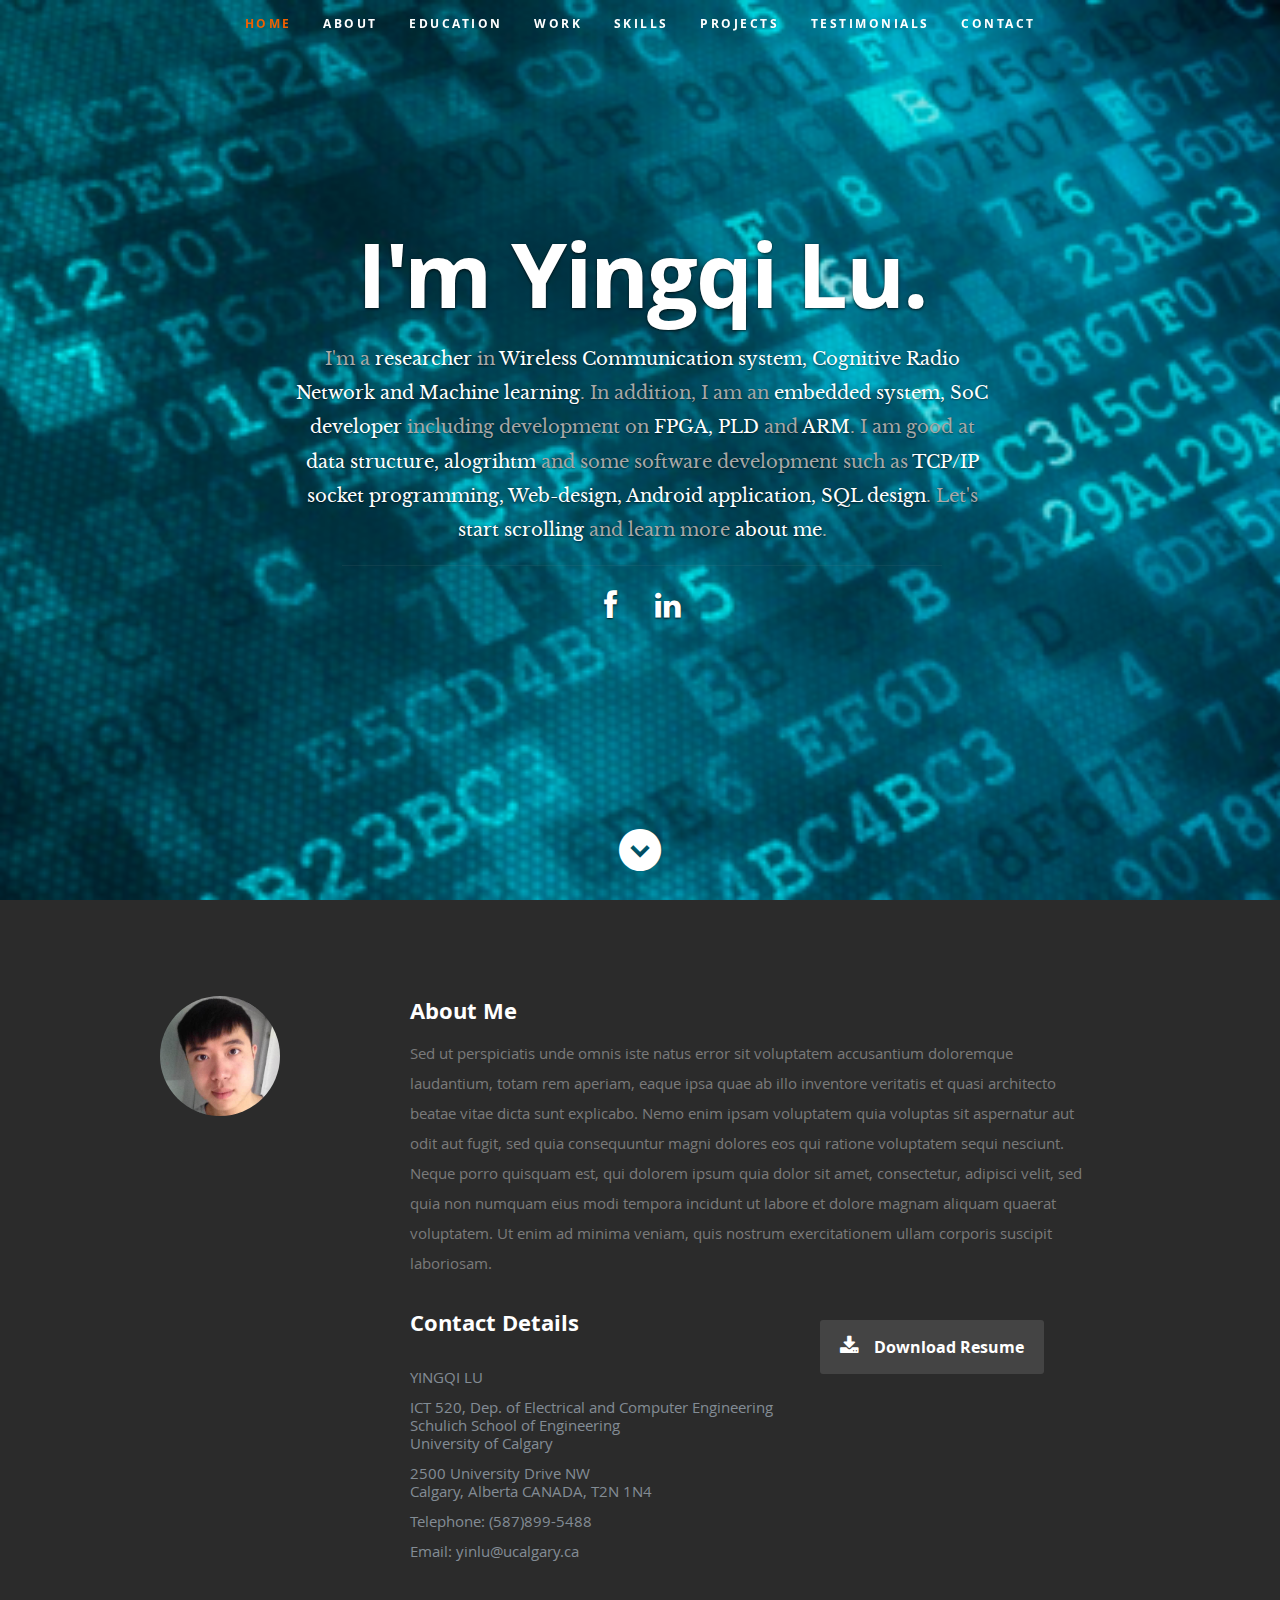
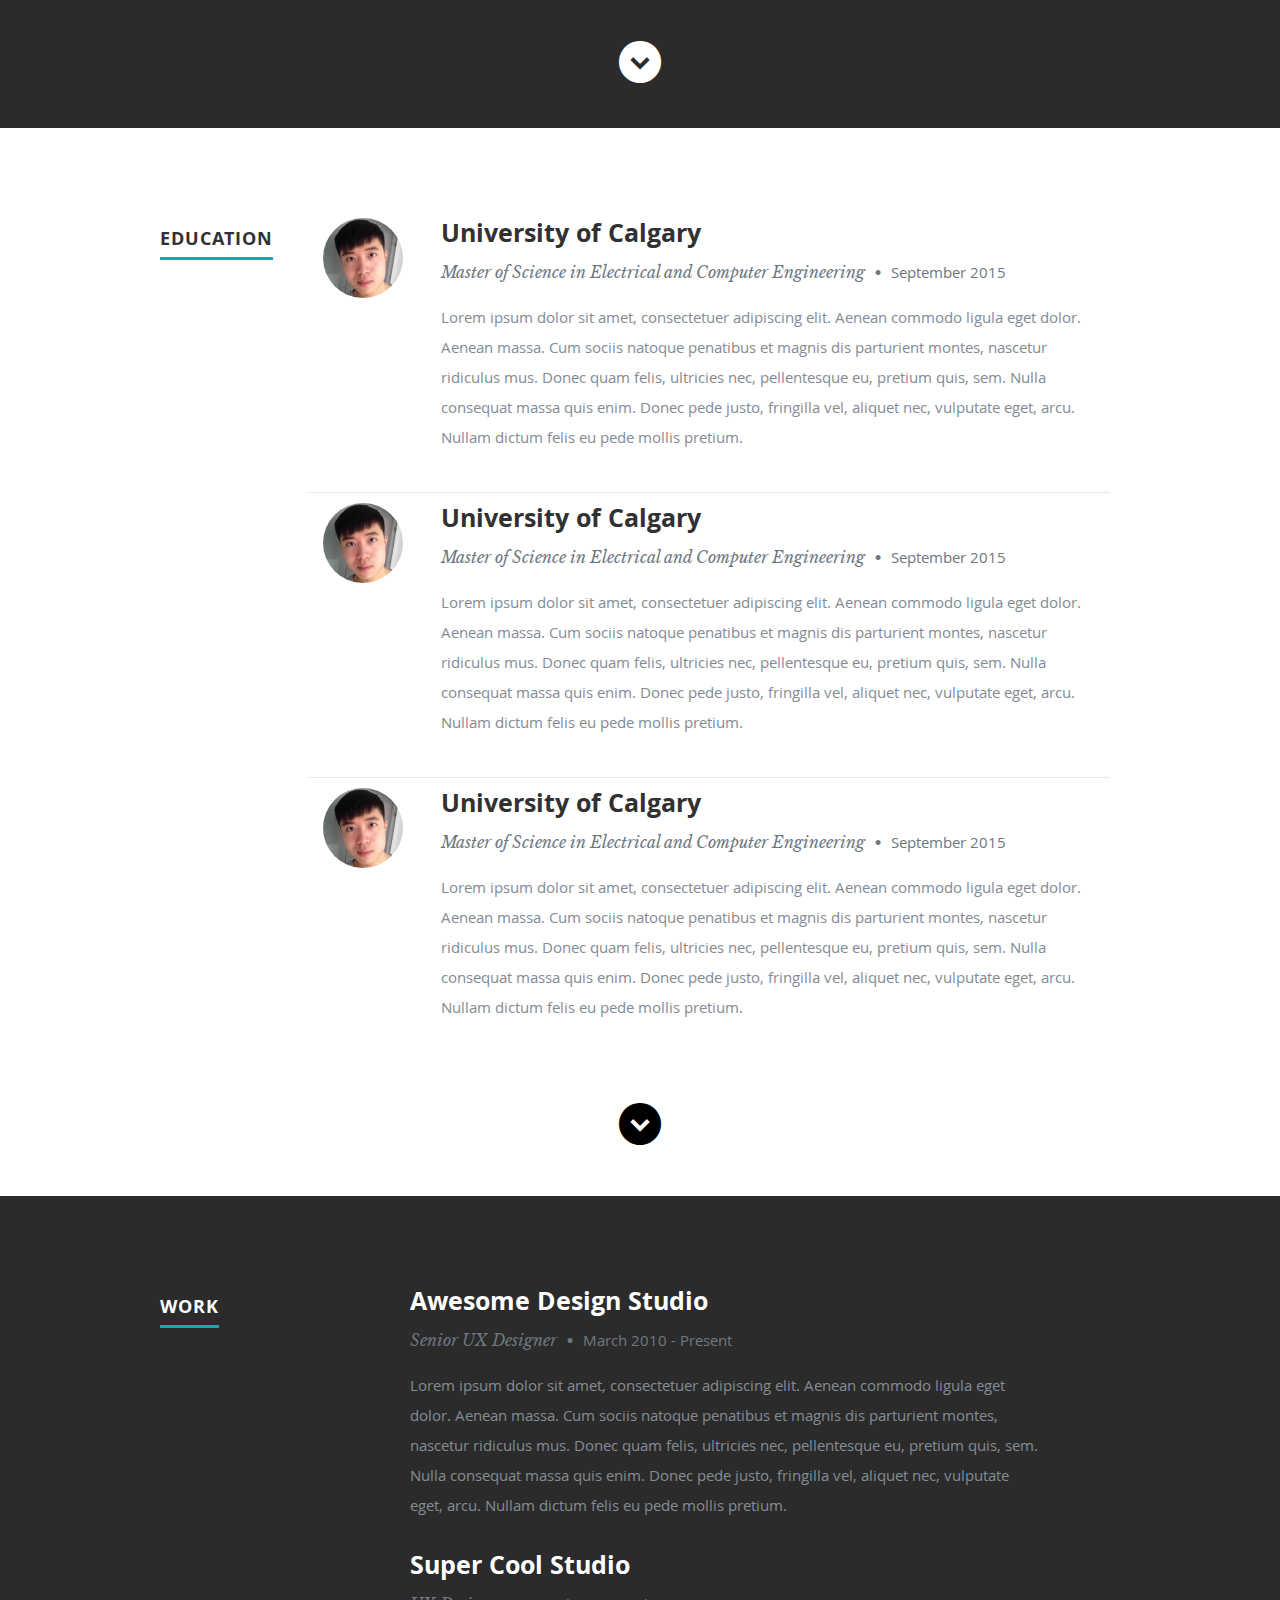
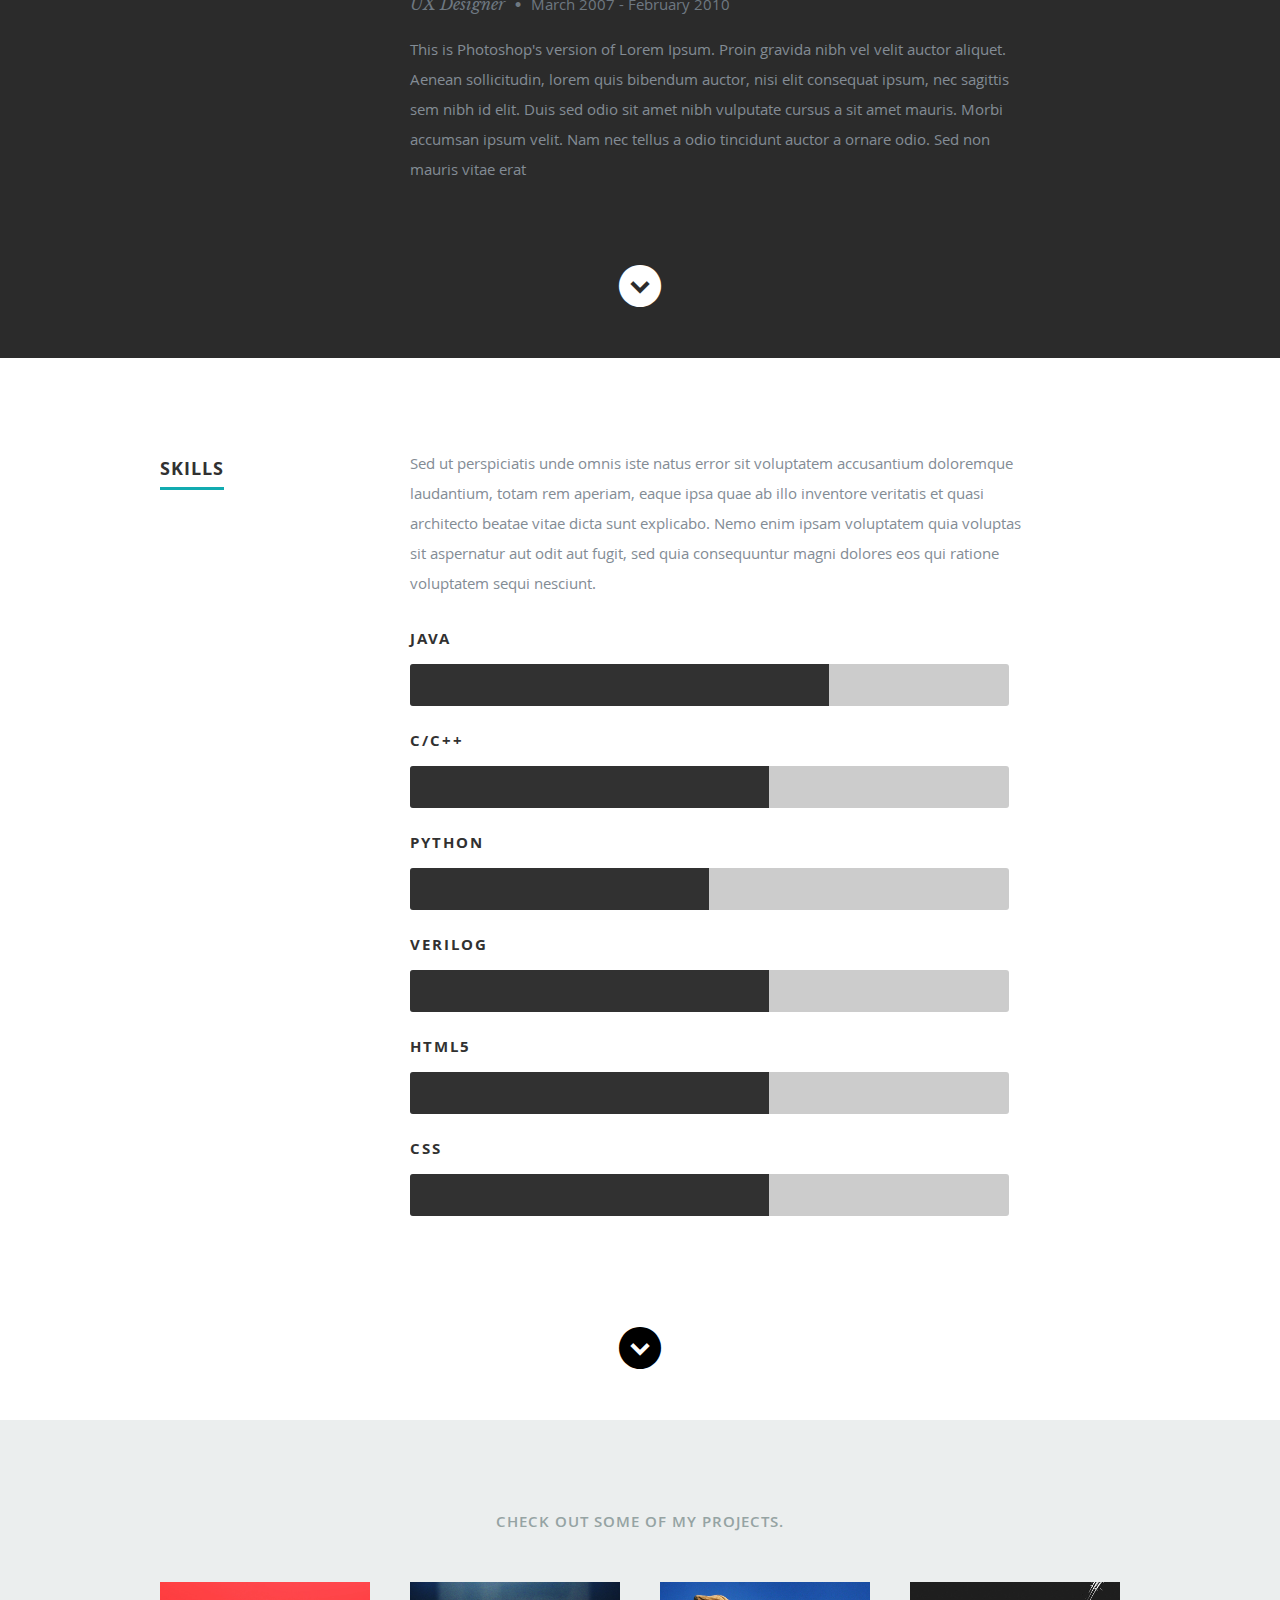
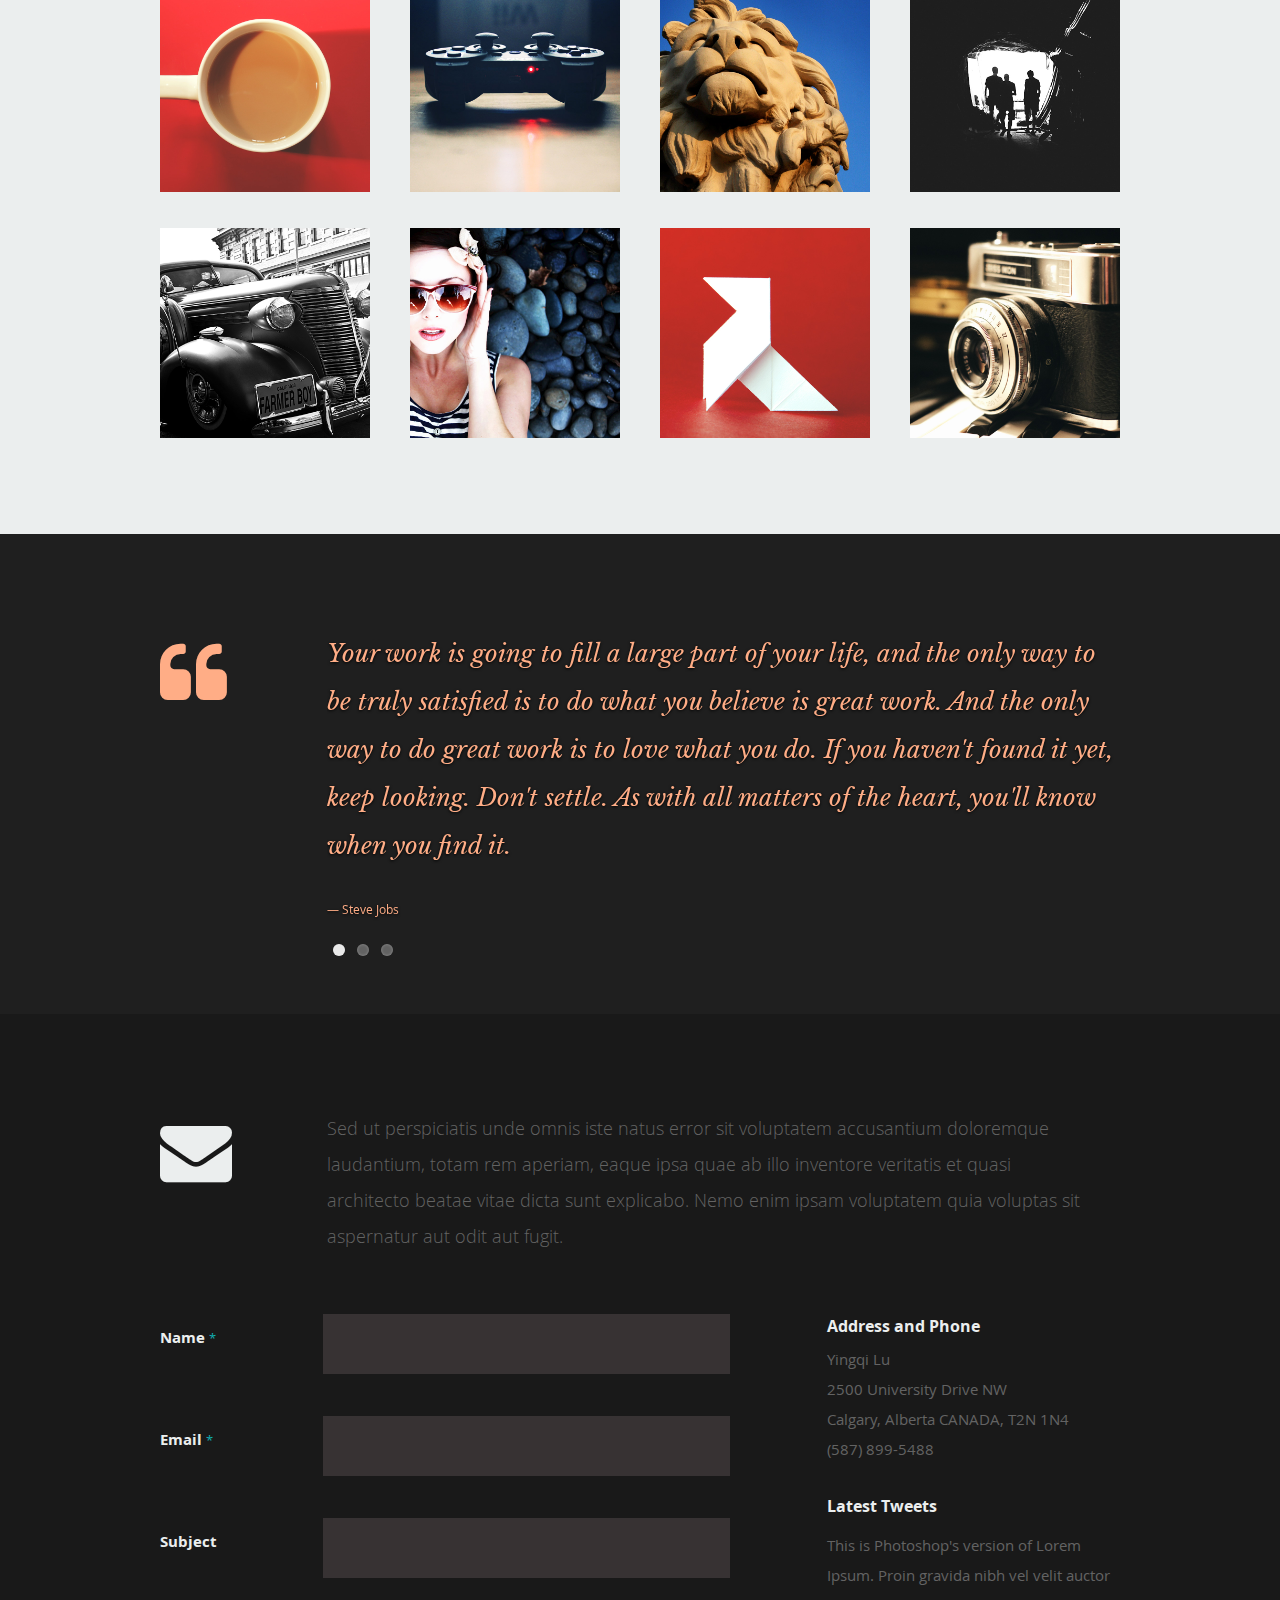
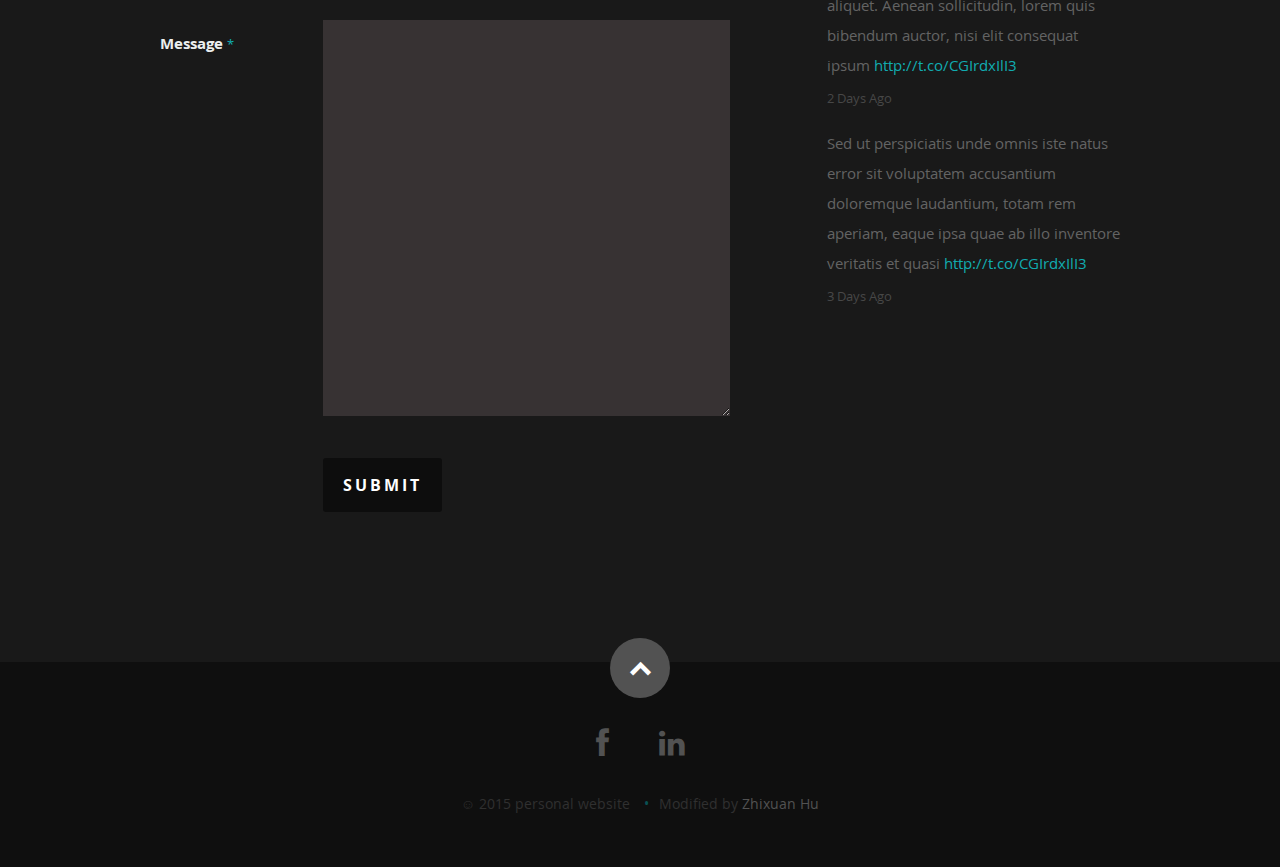
==== commit 65c7d57d: "little layout chages" ====
--- a/Yingqi_Webpage/index.html
+++ b/Yingqi_Webpage/index.html
@@ -53,9 +53,9 @@
          <ul id="nav" class="nav">  <!-- ---- nav 添加修改 layout变化了，需再改 ---- -->
             <li class="current"><a class="smoothscroll" href="#home">Home</a></li>
             <li><a class="smoothscroll" href="#about">About</a></li>
-	         <li><a class="smoothscroll" href="#education">Education</a></li> <!-- -- layout有问题 -- -->
-            <li><a class="smoothscroll" href="#work">Work</a></li> <!-- -- layout有问题 -- -->
-            <li><a class="smoothscroll" href="#skill">Skills</a></li> <!-- -- layout有问题 -- -->
+	         <li><a class="smoothscroll" href="#education">Education</a></li>
+            <li><a class="smoothscroll" href="#work">Work</a></li>
+            <li><a class="smoothscroll" href="#skill">Skills</a></li>
             <li><a class="smoothscroll" href="#portfolio">Projects</a></li>
             <li><a class="smoothscroll" href="#testimonials">Testimonials</a></li>
             <li><a class="smoothscroll" href="#contact">Contact</a></li>
@@ -173,13 +173,13 @@
 
             <div class="row pic-info">
 
-               <div class="two colomns pic-col">
-
-                  <img class="profile-pic"  src="images/profilepic.jpg" alt="" />
+               <div class="two columns pic-col">
+
+                  <img class="school-pic"  src="images/profilepic.jpg" alt="" />
 
                </div>
 
-               <div class="twelve colomns info-col">
+               <div class="ten columns info-col">
 
                   <h3>University of Calgary</h3>
                   <p class="info">Master of Science in Electrical and Computer Engineering <span>&bull;</span> <em class="date">September 2015</em></p>
@@ -197,13 +197,13 @@
 
             <div class="row pic-info">
 
-               <div class="two colomns pic-col">
-
-                  <img class="profile-pic"  src="images/profilepic.jpg" alt="" />
+               <div class="two columns pic-col">
+
+                  <img class="school-pic"  src="images/profilepic.jpg" alt="" />
 
                </div>
 
-               <div class="twelve colomns info-col">
+               <div class="ten columns info-col">
 
                   <h3>University of Calgary</h3>
                   <p class="info">Master of Science in Electrical and Computer Engineering <span>&bull;</span> <em class="date">September 2015</em></p>
@@ -221,13 +221,13 @@
 
             <div class="row">
 
-               <div class="two colomns pic-col">
-
-                  <img class="profile-pic"  src="images/profilepic.jpg" alt="" />
+               <div class="two columns pic-col">
+
+                  <img class="school-pic"  src="images/profilepic.jpg" alt="" />
 
                </div>
 
-               <div class="twelve colomns info-col">
+               <div class="ten columns info-col">
 
                   <h3>University of Calgary</h3>
                   <p class="info">Master of Science in Electrical and Computer Engineering <span>&bull;</span> <em class="date">September 2015</em></p>
@@ -646,7 +646,7 @@
 		         <a class="popup-modal-dismiss">Close</a>
             </div>
 
-	      </div><!-- modal-01 End -->
+	      </div><!-- modal-08 End -->
 
 
       </div> <!-- row End -->
@@ -780,6 +780,7 @@
             <div class="eight columns">
 
                <!-- form -->
+               <!-- ---- i think action should be php file ---- -->
                <form action="" method="post" id="contactForm" name="contactForm">
 					<fieldset>
 
@@ -814,7 +815,7 @@
 				   </form> <!-- Form End -->
 
                <!-- contact-warning -->
-               <div id="message-warning"> Error boy</div>
+               <div id="message-warning"> Error </div>
                <!-- contact-success -->
 				   <div id="message-success">
                   <i class="fa fa-check"></i>Your message was sent, thank you!<br>
@@ -829,10 +830,10 @@
 
 					   <h4>Address and Phone</h4>
 					   <p class="address">
-						   Jonathan Doe<br>
-						   1600 Amphitheatre Parkway <br>
-						   Mountain View, CA 94043 US<br>
-						   <span>(123) 456-7890</span>
+						   Yingqi Lu<br>
+						   2500 University Drive NW<br>
+						   Calgary, Alberta CANADA, T2N 1N4<br>
+						   <span>(587) 899-5488</span>
 					   </p>
 
 				   </div>
--- a/Yingqi_Webpage/css/layout.css
+++ b/Yingqi_Webpage/css/layout.css
@@ -287,7 +287,7 @@
 }
 
 #education .header-col { padding-top: 9px; }
-#education .main-col { padding-right: 8%; }
+#education .main-col { padding-right: 5%; }
 
 #education .pic-info {
    margin-bottom: 10px;
@@ -295,10 +295,10 @@
    border-bottom: 1px solid #E8E8E8;
 }
 
-#education .pic-col { padding-left: 0%; }
-#education .info-col { padding-left: 15% }
-
-#education .profile-pic {
+#education .pic-col { padding-left: 2%; }
+#education .info-col { padding-left: 0% }
+
+#education .school-pic {
    position: relative;
    width: 80px;
    height: 80px;
@@ -515,11 +515,11 @@
 
 @-moz-keyframes photoshop {
   0%   { width: 0px;  }
-  100% { width: 60%;  }
+  100% { width: 70%;  }
 }
 @-moz-keyframes illustrator {
   0%   { width: 0px;  }
-  100% { width: 55%;  }
+  100% { width: 60%;  }
 }
 @-moz-keyframes wordpress {
   0%   { width: 0px;  }
@@ -527,24 +527,24 @@
 }
 @-moz-keyframes css {
   0%   { width: 0px;  }
-  100% { width: 90%;  }
+  100% { width: 60%;  }
 }
 @-moz-keyframes html5 {
   0%   { width: 0px;  }
-  100% { width: 80%;  }
+  100% { width: 60%;  }
 }
 @-moz-keyframes jquery {
   0%   { width: 0px;  }
-  100% { width: 50%;  }
+  100% { width: 60%;  }
 }
 
 @-webkit-keyframes photoshop {
   0%   { width: 0px;  }
-  100% { width: 60%;  }
+  100% { width: 70%;  }
 }
 @-webkit-keyframes illustrator {
   0%   { width: 0px;  }
-  100% { width: 55%;  }
+  100% { width: 60%;  }
 }
 @-webkit-keyframes wordpress {
   0%   { width: 0px;  }
@@ -552,15 +552,15 @@
 }
 @-webkit-keyframes css {
   0%   { width: 0px;  }
-  100% { width: 90%;  }
+  100% { width: 60%;  }
 }
 @-webkit-keyframes html5 {
   0%   { width: 0px;  }
-  100% { width: 80%;  }
+  100% { width: 60%;  }
 }
 @-webkit-keyframes jquery {
   0%   { width: 0px;  }
-  100% { width: 50%;  }
+  100% { width: 60%;  }
 }
 
 /* scrolldown link */
